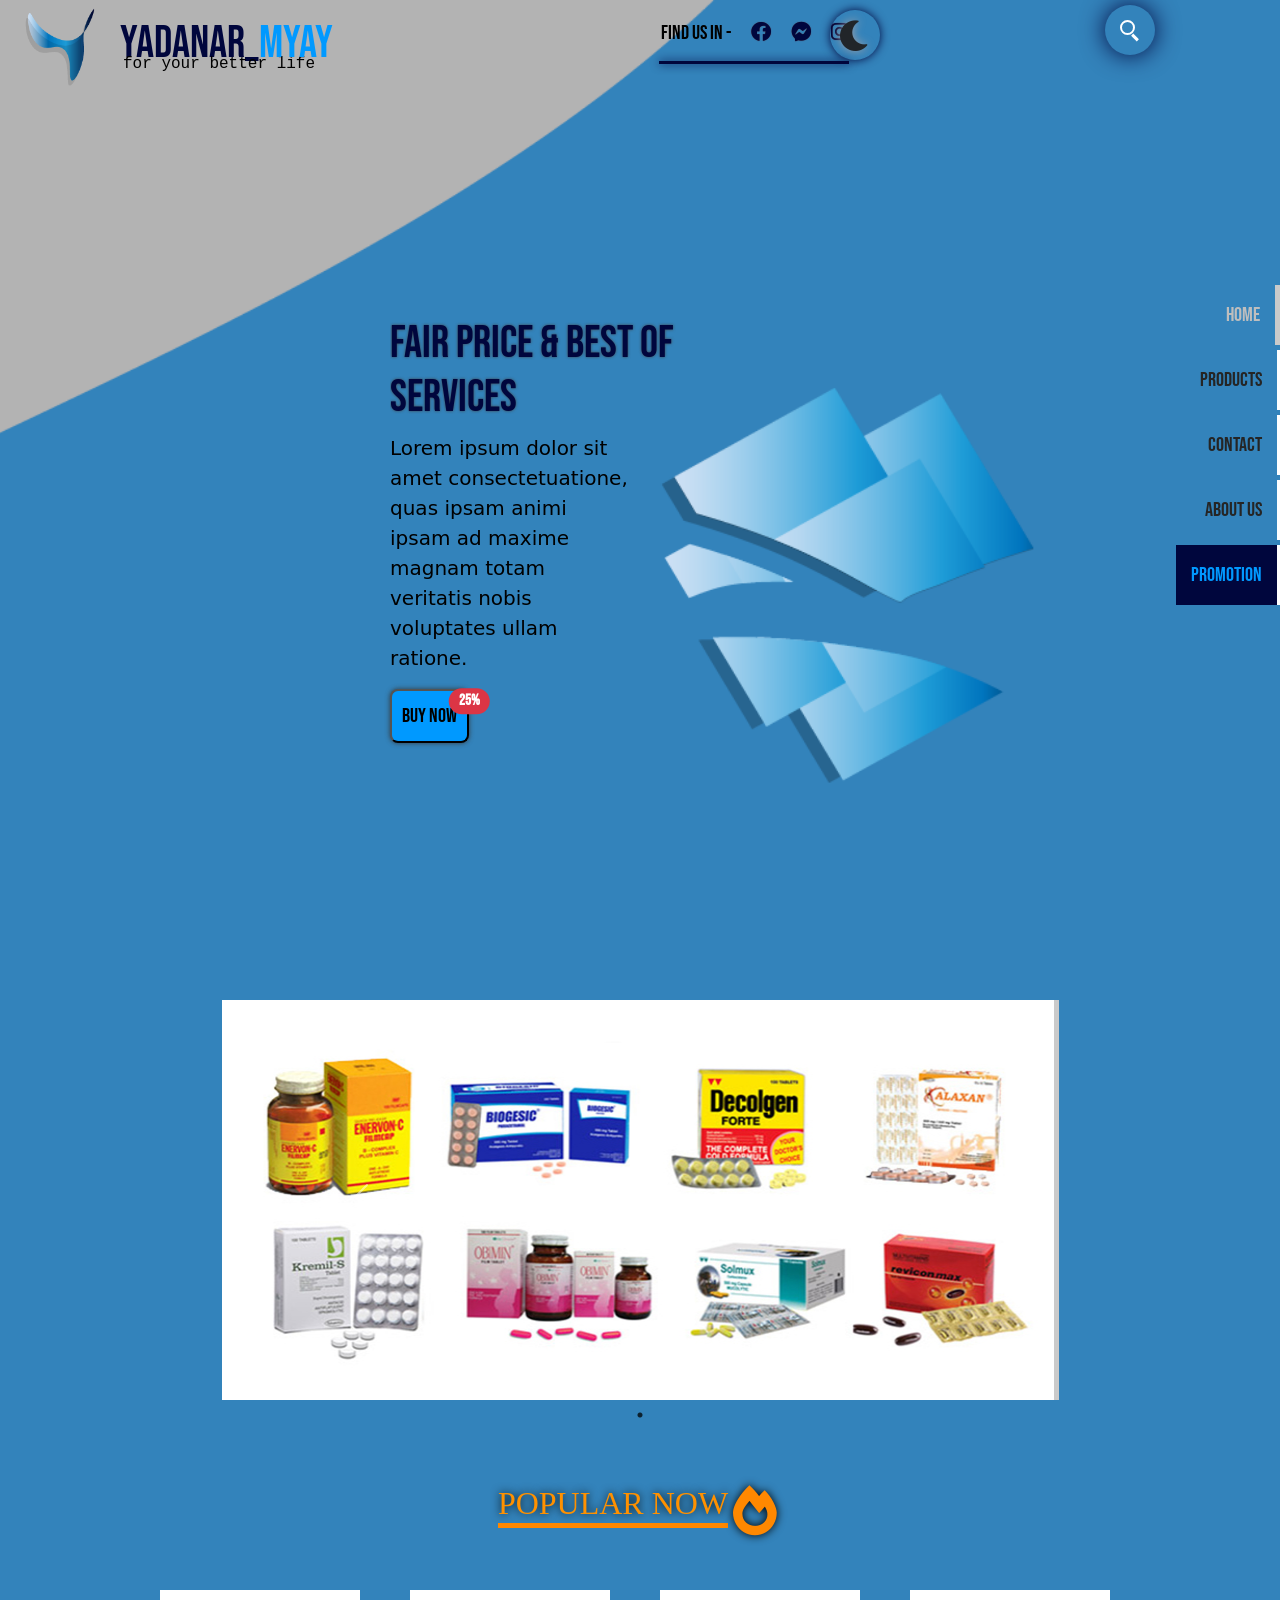
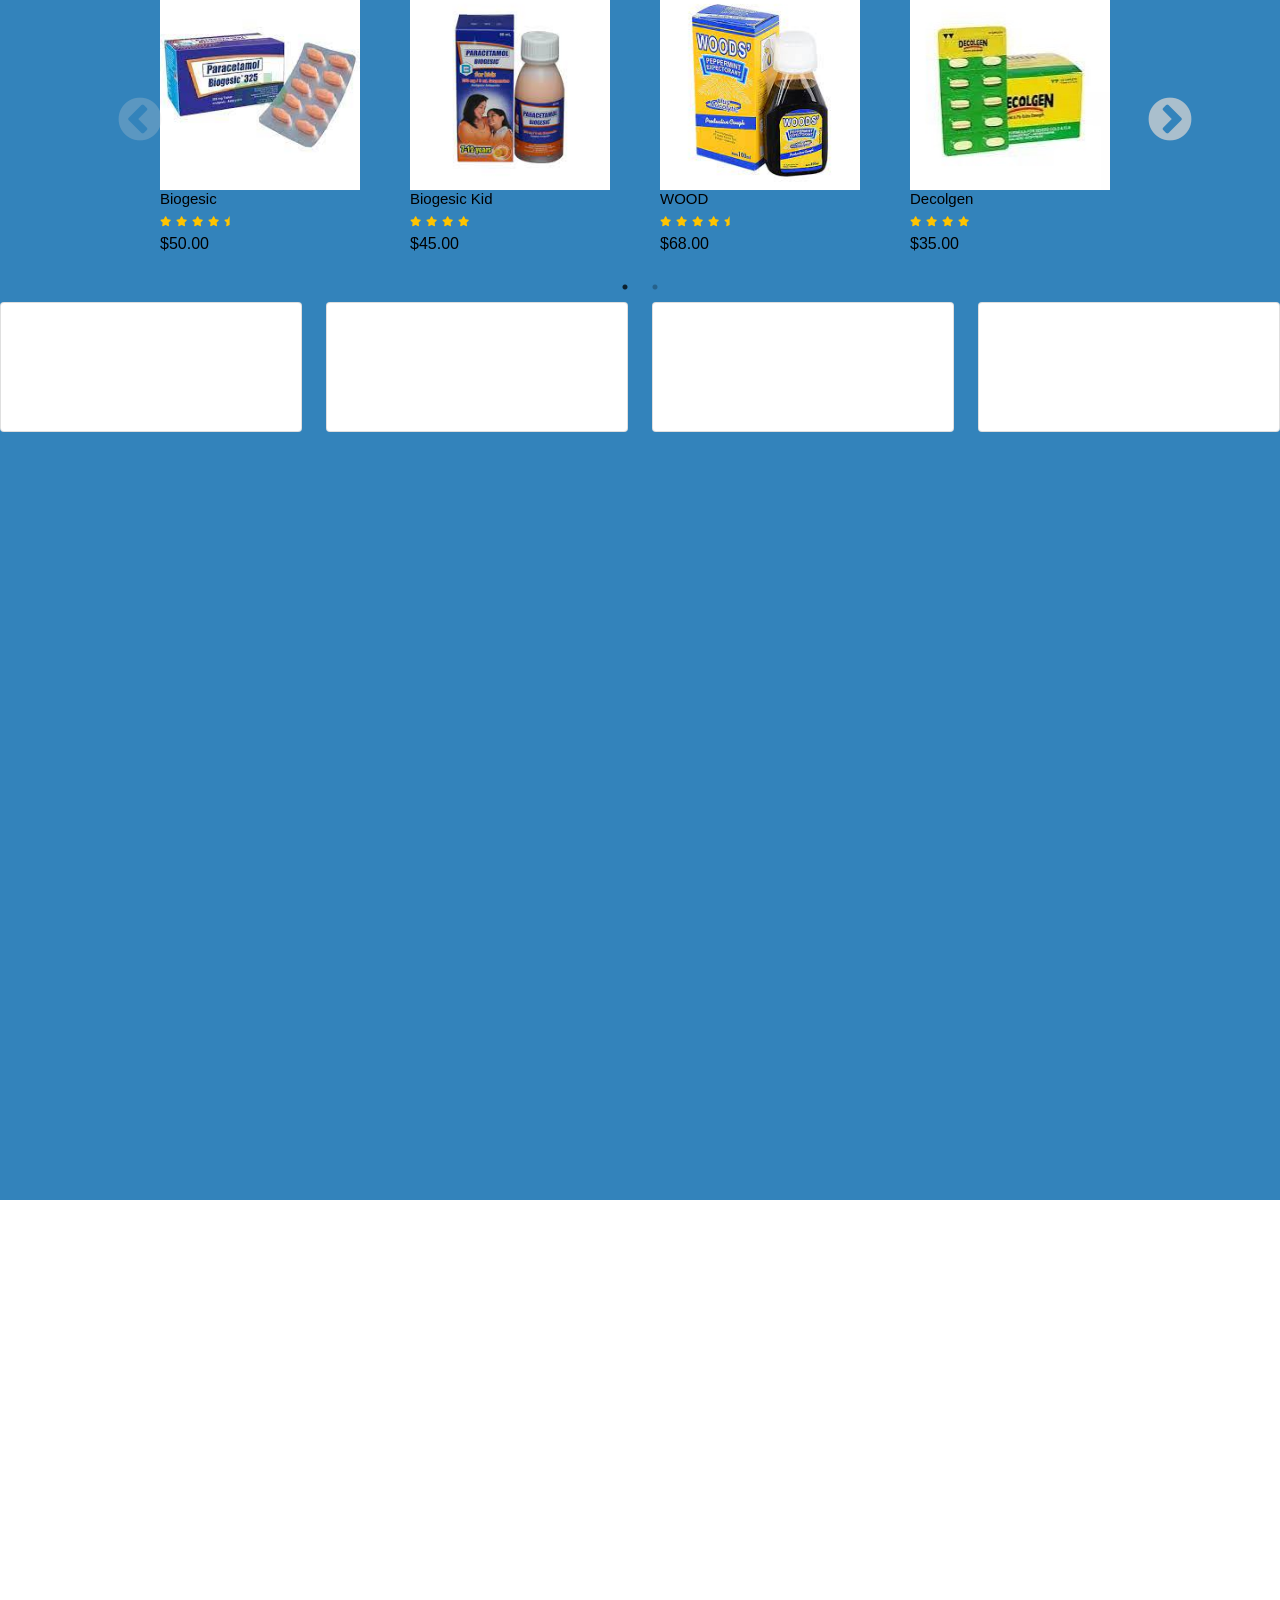
==== index.html @ ab559b9a "uu" ====
<!DOCTYPE html>
<html lang="en">
<head>
    <meta charset="UTF-8">
    <meta http-equiv="X-UA-Compatible" content="IE=edge">
    <meta name="viewport" content="width=device-width, initial-scale=1.0">
    <title>Document</title>
    
    <link rel="stylesheet" href="style.css">
    
    <link
    rel="stylesheet"
    href="https://cdnjs.cloudflare.com/ajax/libs/animate.css/4.1.1/animate.min.css"
  />
    <link rel="stylesheet" href="https://cdnjs.cloudflare.com/ajax/libs/font-awesome/6.0.0/css/all.min.css">
    <link href="https://fonts.googleapis.com/css2?family=Bebas+Neue&family=Festive&family=Lato:ital,wght@1,300&family=PT+Serif:ital,wght@0,700;1,400&family=Roboto:ital,wght@0,400;0,500;1,100;1,300;1,400&display=swap" rel="stylesheet">
    <link rel="stylesheet" href="css/bootstrap.min.css">
    <link rel="stylesheet" href="./home/vendor/slick/slick.css">
    <link rel="stylesheet" href="./home/vendor/slick/slick-theme.css">
     <link rel="stylesheet" href="./home/vendor/imagehover.css">
     <link rel="stylesheet" href="gg.css">
</head>
<body class="nightmode" onload="ddd()">
  <div class="plane-con">
  <div class="plane">
    <div class="cube cube--0">
      <div class="cube__side"></div>
      <div class="cube__side"></div>
      <div class="cube__side"></div>
      <div class="cube__side"></div>
      <div class="cube__side"></div>
      <div class="cube__side"></div>
    </div>
    <div class="shadow shadow--0"></div>
    <div class="cube cube--1">
      <div class="cube__side"></div>
      <div class="cube__side"></div>
      <div class="cube__side"></div>
      <div class="cube__side"></div>
      <div class="cube__side"></div>
      <div class="cube__side"></div>
    </div>
    <div class="shadow shadow--1"></div>
    <div class="cube cube--2">
      <div class="cube__side"></div>
      <div class="cube__side"></div>
      <div class="cube__side"></div>
      <div class="cube__side"></div>
      <div class="cube__side"></div>
      <div class="cube__side"></div>
    </div>
    <div class="shadow shadow--2"></div>
    <div class="cube cube--3">
      <div class="cube__side"></div>
      <div class="cube__side"></div>
      <div class="cube__side"></div>
      <div class="cube__side"></div>
      <div class="cube__side"></div>
      <div class="cube__side"></div>
    </div>
    <div class="shadow shadow--3"></div>
    <div class="cube cube--4">
      <div class="cube__side"></div>
      <div class="cube__side"></div>
      <div class="cube__side"></div>
      <div class="cube__side"></div>
      <div class="cube__side"></div>
      <div class="cube__side"></div>
    </div>
    <div class="shadow shadow--4"></div>
    <div class="cube cube--5">
      <div class="cube__side"></div>
      <div class="cube__side"></div>
      <div class="cube__side"></div>
      <div class="cube__side"></div>
      <div class="cube__side"></div>
      <div class="cube__side"></div>
    </div>
    <div class="shadow shadow--5"></div>
    <div class="cube cube--6">
      <div class="cube__side"></div>
      <div class="cube__side"></div>
      <div class="cube__side"></div>
      <div class="cube__side"></div>
      <div class="cube__side"></div>
      <div class="cube__side"></div>
    </div>
    <div class="shadow shadow--6"></div>
    <div class="cube cube--7">
      <div class="cube__side"></div>
      <div class="cube__side"></div>
      <div class="cube__side"></div>
      <div class="cube__side"></div>
      <div class="cube__side"></div>
      <div class="cube__side"></div>
    </div>
    <div class="shadow shadow--7"></div>
  </div>
  </div>

  <div style="display:none;"  id="lool" class="okie">
    <section class="aaa" id="1" >
        
    <div class="title">
           
        
        <div class="title-2 animate__animated animate__fadeInTopLeft">
         <img src="home/photos/Artboard 2.png" alt="" class="Logoimg">

         
         
         <div class="ppp">
         <h1>YADANAR_</h1>
         <h2>MYAY</h2>
         </div>
        
         <div class="pp">
         <p >for your better life</p>
         </div>
         
         </div>
        
         
         <div class="Social">
             <p class="ppppp">Find us in  - </p>
             <i class="fa-brands fa-facebook" data-toggle="tooltip" data-placement="bottom" title="FACEBOOK"></i>
             <i class="fa-brands fa-facebook-messenger" data-toggle="tooltip" data-placement="bottom" title="MESSENGER"></i>
             <i class="fa-brands fa-instagram" data-toggle="tooltip" data-placement="left" title="instagram"></i>
             <div class="line"></div>
         </div>
         
         
              
             <div class="center-con">
              <div class="center-box">
                 <h2>fair price & best of services</h2>
                 <p>Lorem ipsum dolor sit amet consectetuatione, quas ipsam  animi ipsam ad maxime magnam totam veritatis nobis voluptates ullam ratione.</p>
                 <div class="button-cn">
                 <button class="button">BUY NOW<span class="position-absolute top--100 start-100 translate-middle badge rounded-pill bg-danger">
                    25%
                    <span class="visually-hidden">unread messages</span>
                  </span></button>
                 
                 </div>
              </div> 
              </div>

    
      </div>
              <div class="darkmode">
               <div class="con-con">
                <div class="container00 animate__animated">
                  <input type="text" placeholder="Search...">
                  <div class="search"></div>
                  
                </div>
               
                </div>
                  <i class="fa
                  -solid fa-moon darkk animate__animated animate__swing animate__infinite	infinite animate__slow	2s" data-toggle="tooltip" data-placement="left" title="Dark mode"></i>
                  
                  
              </div>
              
         <div class="header">
        <ul>
            <a href="#1"><li class="active animate__animated animate__flipInY">Home</li></a>
            <a href="#2"><li class=" animate__animated animate__flipInY animate__delay-1s">Products</li></a>
            <a href="#3"><li class=" animate__animated animate__flipInY animate__delay-2s">Contact</li></a>
            <a href="#4"><li class=" animate__animated animate__flipInY animate__delay-3s">About Us</li></a>
            <a href="#5"><li class="Promotion animate__animated animate__flipInY animate__delay-3s">Promotion</li></a>
        </ul>
        </div>
         
    
     </section>  
    </div>
    
  
    <section class="contact" id="2">

        <div class="container ">
            <div class="row">
                <div class="col-12">
                    <div id="carouselExampleIndicators" class="carousel slide" data-bs-ride="carousel">
                        <div class="carousel-inner w-100">
                          <div class="carousel-item active" data-bs-interval="3000">
                            <img src="home/photos/ef50809c-1d71-4c18-841e-4b6d97994e26_1.jpg" class="d-block w-100" alt="...">
                          </div>
                          <div class="carousel-item" data-bs-interval="3000">
                            <img src="home/photos/15-12-21 (1).jpg" class="d-block w-100" alt="...">
                          </div>
                          <div class="carousel-item" data-bs-interval="3000">
                            <img src="home/photos/download (1)qq.jpg" class="d-block w-100" alt="...">
                          </div>
                        </div>
                        <button class="carousel-control-prev" type="button" data-bs-target="#carouselExampleIndicators" data-bs-slide="prev">
                          <span class="carousel-control-prev-icon" aria-hidden="true"></span>
                          <span class="visually-hidden">Previous</span>
                        </button>
                        <button class="carousel-control-next" type="button" data-bs-target="#carouselExampleIndicators" data-bs-slide="next">
                          <span class="carousel-control-next-icon" aria-hidden="true"></span>
                          <span class="visually-hidden">Next</span>
                        </button>
                      </div>
                </div>
            </div>
        </div>
        <div class="hh1 wow animate__fadeInLeftBig">
          <h2>POPULAR NOW</h2>
          <i class="fa-solid fa-fire"></i>
        </div>
        <div class="coloum-con">
       <div class="colume slide">
         <div class="aa wow animate__bounceInUp">
           <a href="buy.html"><img src="home/photos/images (8).jpg" alt="" class="medicine"></a>
           <h4>Biogesic</h4>
         
         <div class="rating">
          <i class="fa-solid fa-star"></i>
          <i class="fa-solid fa-star"></i>
          <i class="fa-solid fa-star"></i>
          <i class="fa-solid fa-star"></i>
          <i class="fa-solid fa-star-half"></i>
         </div>
         <p>$50.00</p>
         </div>
         <div class=" aa wow animate__bounceInUp">
          <a href="buy.html"><img src="home/photos/images (10).jpg" alt="" class="medicine"></a>
          <h4>Biogesic Kid</h4>
        
        <div class="rating">
         <i class="fa-solid fa-star"></i>
         <i class="fa-solid fa-star"></i>
         <i class="fa-solid fa-star"></i>
         <i class="fa-solid fa-star"></i>
         
        </div>
        <p>$45.00</p>
        </div>
        <div class=" aa wow animate__bounceInUp">
          <a href="buy.html"><img src="home/photos/images (11).jpg" alt="" class="medicine"></a>
          <h4>WOOD</h4>
        
        <div class="rating">
         <i class="fa-solid fa-star"></i>
         <i class="fa-solid fa-star"></i>
         <i class="fa-solid fa-star"></i>
         <i class="fa-solid fa-star"></i>
         <i class="fa-solid fa-star-half"></i>
        </div>
        <p>$68.00</p>
        </div>
        <div class=" aa wow animate__bounceInUp">
          <a href="buy.html"><img src="home/photos/bb2.jpg" alt="" class="medicine"></a>
          <h4>Decolgen</h4>
        
        <div class="rating">
         <i class="fa-solid fa-star"></i>
         <i class="fa-solid fa-star"></i>
         <i class="fa-solid fa-star"></i>
         <i class="fa-solid fa-star"></i>
         
        </div>
        <p>$35.00</p>
        </div>

        <div class=" aa wow animate__bounceInUp">
          <img src="home/photos/images (8).jpg" alt="" class="medicine">
          <h4>Biogesic</h4>
        
        <div class="rating">
         <i class="fa-solid fa-star"></i>
         <i class="fa-solid fa-star"></i>
         <i class="fa-solid fa-star"></i>
         <i class="fa-solid fa-star"></i>
         <i class="fa-solid fa-star-half"></i>
        </div>
        <p>$50.00</p>
        </div>
        <div class="aa wow animate__bounceInUp">
         <img src="home/photos/images (10).jpg" alt="" class="medicine">
         <h4>Biogesic Kid</h4>
       
       <div class="rating">
        <i class="fa-solid fa-star"></i>
        <i class="fa-solid fa-star"></i>
        <i class="fa-solid fa-star"></i>
        <i class="fa-solid fa-star"></i>
        
       </div>
       <p>$45.00</p>
       </div>
       <div class="aa wow animate__bounceInUp">
         <img src="home/photos/images (11).jpg" alt="" class="medicine">
         <h4>WOOD</h4>
       
       <div class="rating">
        <i class="fa-solid fa-star"></i>
        <i class="fa-solid fa-star"></i>
        <i class="fa-solid fa-star"></i>
        <i class="fa-solid fa-star"></i>
        <i class="fa-solid fa-star-half"></i>
       </div>
       <p>$68.00</p>
       </div>
       <div class="aa wow animate__bounceInUp">
         <img src="home/photos/bb2.jpg" alt="" class="medicine">
         <h4>Decolgen</h4>
       
       <div class="rating">
        <i class="fa-solid fa-star"></i>
        <i class="fa-solid fa-star"></i>
        <i class="fa-solid fa-star"></i>
        <i class="fa-solid fa-star"></i>
        
       </div>
       <p>$35.00</p>
       </div>
        
       </div>
       </div>
       <div class="row">
         <div class="col-12 col-md-6 col-lg-6 col-xl-3">
              <div class="card">
                <div class="card-body">
                  <div class="p-5">

                  </div>
                </div>
              </div>
         </div>
         <div class="col-12 col-md-6 col-lg-6 col-xl-3">
          <div class="card">
            <div class="card-body">
              <div class="p-5">
                
              </div>
            </div>
          </div>
     </div>
     <div class="col-12 col-md-6 col-lg-6 col-xl-3">
      <div class="card">
        <div class="card-body">
          <div class="p-5">
            
          </div>
        </div>
      </div>
 </div>
 <div class="col-12 col-md-6 col-lg-6 col-xl-3">
  <div class="card">
    <div class="card-body">
      <div class="p-5">
        
      </div>
    </div>
  </div>
</div>
       </div>
       
      

    </section>
  </div>
    
    
    
    <script src="js/jquery.js"></script>
    <script src="js/bootstrap.bundle.min.js"></script>
    <script src="home/vendor/wow/wow.js"></script>
    <script src="./home/vendor/slick/slick.min.js"></script>
    <script src="script.js"></script>
   
    
    
    
</body>
</html>
---- style.css ----
*{
    margin: 0;
    padding: 0;
    box-sizing: border-box;
    text-decoration: none;
}
body{
    overflow-x: hidden;
    
}
 

.Logoimg{
    width: 120px;
}
.title{
    background-position: center;
    background-image: url(home/photos/Artboard\ 10.png);
    background-repeat: no-repeat;
    background-size: cover;
    overflow: hidden;
    z-index: 1;
    transition: 0.5s;
}

.title h1 {
    color: rgb(0, 119, 255);
    font-size: 45px;
    font-family: 'Bebas Neue', sans-serif;
    overflow: hidden;
    
}
.title h2 {
    color: rgb(159, 183, 196);
    font-size: 45px;
    z-index: 99;
    font-family: 'Bebas Neue', sans-serif;
    overflow: hidden;
    
}


.header{
    display: flex;
    justify-content: flex-end;
    height: 100vh;
    position: fixed;
    right: 0;
    top: 0;
    align-items: center;
    overflow: hidden;
    text-shadow: 0 0 10px rgb(0, 6, 61);
}
.title-2{
    overflow: hidden;
    width: 50%;
    height: 100px;
    display: flex;
    align-items: center;
    z-index: 3;
}
.header ul{

    font-size: 20px;
    z-index: 99999;
    overflow: hidden;
}
.header a{
    text-decoration: none;
}
.pp{
    font-family: 'Source Code Pro', monospace;
    position: relative;
    right: 210px;
    top: 22px;
    color: rgb(202, 202, 202);
}
.ppppp{
    margin-top: 18px;
}
.header ul li{
    color: aliceblue;
    margin-left: 10px;
    margin-top: 5px;
    cursor: pointer;
    padding: 15px;
    font-family: 'Bebas Neue', sans-serif;
    text-align: right;
     border-right: 3px solid white;
     z-index: 99999;
     list-style: none;
     transition: 0.7s;
}
.Promotion{
    background-color: rgb(0, 6, 61);
    color: rgb(0, 153, 255) !important;
}
.d-block{
    height: 500px;
}
.button{
    font-family: 'Bebas Neue', sans-serif;
    background-color: rgb(0, 153, 255);
    padding: 10px;
    font-size: 20px;
    border-radius: 0.5rem;
    box-shadow: 0 0 5px rgba(49, 49, 49, 0.884);
}
.button-cn{
    display: inline;
    position: relative;
    height: 300px;
}
.lool{
    transition: 0.5s;
}
.jom{
    background-color: rgb(0, 6, 61) !important;
}
.kmkl{
    background-color: rgb(0, 6, 61) !important;
}
.darkmode .darkk{
    position: absolute;
    top: 10px;
    right: 400px;
    font-size: 35px;
    box-shadow: 0 0 10px rgb(0, 6, 61);
    text-shadow: 0 0 10px rgb(158, 159, 167);
    cursor: pointer;
    transition: 0.5s;
    width: 50px;
    height: 50px;
    border-radius: 50%;
    display: flex;
    align-items: center;
    justify-content: center;
    z-index: 99999;
}
.darkk:hover{
    color: rgb(177, 177, 177);
    transition: 0.5s;
}
.center-con{
    width: 100%;
    height: 100vh;
    display: flex;
    align-items: center;
    justify-content: center;
}
.darkmode{
    top: 5px;
    right: 10px;
    display: flex;
    justify-content: flex-end;
    right: 10px;
    z-index: 4;
}
.contact{
    background-color: rgb(29, 47, 58);
}
.button-cn p{
    background: rgb(255, 37, 37);
}
.button:hover{
    background-color: #fff;
}
.header ul li:hover{
    color: rgb(0, 119, 255);
    border-right: 5px solid rgb(0, 153, 255);
    transition: 0.3s;
}
.ppp{
    display: flex;
    margin-bottom: 5px;
}
.active{
    color: rgb(0, 153, 255) !important;
    border-color: rgb(0, 153, 255) !important;
    border-right: 5px solid rgb(0, 153, 255) !important;
}
.setting{
    position: absolute;
    width: 100%;
    display: flex;
    justify-content: flex-end;
    z-index: 0;
}
.fa-cog{
    cursor: pointer;
    color: rgb(0, 6, 61);
    transition: 0.5s;
    z-index: 99999;
}
.fa-cog:hover{
    color: aqua;
    transition: 0.5s;
}
.Social {
    display: flex;
    position: absolute;
    top: 0;
    width: 100%;
    justify-content: center;
    z-index: 2;
    margin-right: 50px;
    align-items: center;
}
.Social p{
    font-size: 20px;
    font-family: 'Bebas Neue', sans-serif;
    color: rgb(0, 153, 255);
    margin-left: 20px;
    text-shadow: 0 0 10px rgb(0, 6, 61);
    position: relative;
    left: 200px;
}
.Social i{
    position: relative;
    left: 200px;
    color: rgb(0, 153, 255);
    font-size: 20px;
    margin-left: 20px;
    cursor: pointer;
    transition: 0.5s;
    text-shadow: 0 0 1px rgb(92, 55, 55);
}
.Social i:hover{
    color: rgb(0, 6, 61);
}
.line{
    width: 190px;
    height: 3px;
    background-color: rgb(0, 153, 255);
    box-shadow: 0 0 10px rgb(0, 153, 255);
    position: relative;
    top: 30px;
    left: 10px;
    
}
.center-box h2{
   color: rgb(202, 202, 202);
   text-shadow: 0 0 10px rgb(0, 6, 61);
   overflow: hidden;
}
.center-box p{
    width:240px;
    font-size: 20px;
    color: rgb(202, 202, 202,0.8);
}
.carousel-inner{
    height: 400px;
}
.d-block{
    height: 400px;
}
.center-box {
    width: 300px;
    position: relative;
    z-index: 2;
    top: -20px;
    right: 100px;
}
.contact{
    width: 100%;
    height: 200vh;
    display: none;
}
.nightmode{
    transition: 0.4s;
}
.nightmode h1{
    color: rgb(0, 6, 61);
}
.nightmode .center-box h2{
    color: rgb(0, 6, 61);
    text-shadow: 0 0 3px rgb(66, 66, 66);
}
.nightmode .title-2 h2{
    color: rgb(0, 153, 255);
}
.nightmode p{
    color: rgb(0, 0, 0);
    text-shadow: none;
}
.nightmode ul li{
    color: rgb(37, 37, 37);
    text-shadow: none;
}
.nightmode .Social i{
   color: rgb(0, 6, 61);
}
.nightmode .Social i:hover{
    color: rgb(202, 202, 202);

 }
.nightmode .title{
    background-image: url(home/photos/Artboard\ 20.png);
    transition:0.5s;
}
.nightmode .line{
    background-color: rgb(0, 6, 61);
    box-shadow: 0 0 10px rgb(0, 6, 61);
}
.nightmode .active{
    color: rgb(190, 190, 190) !important;
    border-right: 5px solid rgb(202, 202, 202) !important;
}
.nightmode ul li:hover{
    color: #fff;
}
.nightmode .contact{
    background-color: rgb(51 131 187);
    transition: 0.5s;
}
.nightmode .aa h4{
    color: black;
}
.nightmode .aa p{
    color: black;
}

.aa{
    margin-top: 50px;
    flex-basis: 25%;
    min-width: 200px;
    margin-left: 20px;
}
.aa h4{
    font-size: 15px;
    color: rgb(216, 235, 245);
    font-family: 'Barlow Semi Condensed', sans-serif;
    margin: 0;
}
.shop{
    display: flex;
    margin-right: 100px;
    align-items: center;
}
.shop p{
    font-size: 15px;
    color: #fff;
    margin-top: 10px;
    font-family: 'Fredoka', sans-serif;
    border-bottom: 3px solid rgb(0, 0, 0);
    text-shadow: 0 0 10px rgb(0, 0, 0);
}
.nightmode .shop p{
    color: black;
    text-shadow: 0 0 10px rgb(197, 197, 197);
    border-bottom: 3px solid rgb(255, 255, 255);
}
.shop i{
    font-size: 40px;
    margin-left: 10px;
    cursor: pointer;
    transition: 1s;
}
.shop i:hover{
    color: rgb(0, 153, 255);
    transition: 1s;
}
.aa img{
    min-height: 200px;
    max-width: 200px;
    cursor: pointer;
}
.aa p{
    color: rgb(159, 183, 196);
    font-family: 'Barlow Semi Condensed', sans-serif;
}
.aa .fa-star{
    color: rgb(255, 196, 0);
    font-size: 10px;
}
.aa .fa-star-half{
    color: rgb(255, 196, 0);
    font-size: 10px;
}
.hh1{
    width: 100%;
    display: flex;
    justify-content: center;
    margin-top: 50px;
    align-items: center;
    text-shadow: 0 0 10px rgb(0, 0, 0);
    margin-left: 10px auto;
}
.hh1 i{
    font-size: 50px;
    color: rgb(255, 136, 0);
    padding: 5px;
    
}
.hh1 h2{
    font-family: 'Cinzel', serif;
    color: rgb(255, 145, 0);
    border-bottom: 5px solid rgb(255, 136, 0);
}
.colume{
    max-width: 1000px;
    width: 1000px;
    display: flex;
    justify-content: center;
    align-items: center;
}
.coloum-con{
    display: flex;
    justify-content: center;
}
@import url("https://fonts.googleapis.com/css?family=Inconsolata:700");
* {
  margin: 0;
  padding: 0;
  box-sizing: border-box;
}


.con-con{
    width: 200px;
    height: 100px;
    position: absolute;
    top: -20px;
    right: 50px;
}
.container00 {
  position: absolute;
  margin: auto;
  top: 0;
  left: 0;
  right: 0;
  bottom: 0;
}
.container00 .search {
  position: absolute;
  margin: auto;
  top: 0;
  right: 0;
  bottom: 0;
  left: 0;
  width: 50px;
  height: 50px;
  border-radius: 50%;
  transition: all 1s;
  z-index: 4;
  box-shadow: 0 0 25px 0 rgb(0, 6, 61);
}
.container00 .search:hover {
  cursor: pointer;
}
.container00 .search::before {
  content: "";
  position: absolute;
  margin: auto;
  top: 15px;
  right: 0;
  bottom: 0;
  left: 10px;
  width: 8px;
  height: 3px;
  background: white;
  transform: rotate(45deg);
  transition: all 0.5s;
}
.container00 .search::after {
  content: "";
  position: absolute;
  margin: auto;
  top: -5px;
  right: 0;
  bottom: 0;
  left: -5px;
  width: 15px;
  height: 15px;
  border-radius: 50%;
  border: 2px solid white;
  transition: all 0.5s;
}
.container00 input {
  font-family: "Inconsolata", monospace;
  position: absolute;
  margin: auto;
  top: 0;
  right: 0;
  bottom: 0;
  left: 0;
  width: 25px;
  height: 35px;
  outline: none;
  border: none;
  background: rgb(0, 6, 61);
  color: white;
  text-shadow: 0 0 10px rgb(0, 6, 61);
  padding: 0 80px 0 20px;
  border-radius: 30px;
  box-shadow: 0 0 25px 0 rgb(0, 6, 61), 0 20px 25px 0 rgba(0, 0, 0, 0.2);
  transition: all 1s;
  opacity: 0;
  z-index: 5;
  font-weight: bolder;
  letter-spacing: 0.1em;
}
.container00 input:hover {
  cursor: pointer;
}
.container00 input:focus {
  width: 200px;
  opacity: 1;
  cursor: text;
}
.container00 input:focus ~ .search {
  right: -250px;
  background: #151515;
  z-index: 6;
}
.container00 input:focus ~ .search::before {
  top: 0;
  left: 0;
  width: 15px;
}
.container00 input:focus ~ .search::after {
  top: 0;
  left: 0;
  width: 15px;
  height: 2px;
  border: none;
  background: white;
  border-radius: 0%;
  transform: rotate(-45deg);
}
.container00 input::placeholder {
  color: white;
  opacity: 0.5;
  font-weight: bolder;
}
---- home/vendor/imagehover.css ----
@charset "UTF-8";
/*!
 * ImageHover.css - http://www.imagehover.io
 * Version 2.0
 * Author: Ciarán Wals

 * Made available under a MIT License:
 * http://www.opensource.org/licenses/mit-license.php

 */
[class^="imghvr-"],
[class*=" imghvr-"] {
    position: relative;
    display: inline-block;
    margin: 0;
    max-width: 100%;
    background-color: #2266a5;
    color: #fff;
    overflow: hidden;
    -webkit-backface-visibility: hidden;
    backface-visibility: hidden;
    -moz-osx-font-smoothing: grayscale;
    -webkit-transform: translateZ(0);
            transform: translateZ(0);
}

[class^="imghvr-"] > img,
[class*=" imghvr-"] > img {
    vertical-align: top;
    max-width: 100%;
}

[class^="imghvr-"] figcaption,
[class*=" imghvr-"] figcaption {
    background-color: #ffffff;
    padding: 30px;
    position: absolute;
    top: 0;
    bottom: 0;
    left: 0;
    right: 0;
    color: #ffffff;
}

[class^="imghvr-"] figcaption h1,
[class^="imghvr-"] figcaption h2,
[class^="imghvr-"] figcaption h3,
[class^="imghvr-"] figcaption h4,
[class^="imghvr-"] figcaption h5,
[class^="imghvr-"] figcaption h6,
[class*=" imghvr-"] figcaption h1,
[class*=" imghvr-"] figcaption h2,
[class*=" imghvr-"] figcaption h3,
[class*=" imghvr-"] figcaption h4,
[class*=" imghvr-"] figcaption h5,
[class*=" imghvr-"] figcaption h6 {
    color: #ffffff;
}

[class^="imghvr-"] a,
[class*=" imghvr-"] a {
    position: absolute;
    top: 0;
    bottom: 0;
    left: 0;
    right: 0;
    z-index: 1;
}

[class^="imghvr-"],
[class*=" imghvr-"],
[class^="imghvr-"]:before,
[class^="imghvr-"]:after,
[class*=" imghvr-"]:before,
[class*=" imghvr-"]:after,
[class^="imghvr-"] *,
[class*=" imghvr-"] *,
[class^="imghvr-"] *:before,
[class^="imghvr-"] *:after,
[class*=" imghvr-"] *:before,
[class*=" imghvr-"] *:after {
    box-sizing: border-box;
    transition: all 0.35s ease;
}

/* imghvr-fade-*
   ----------------------------- */
[class^="imghvr-fade"] figcaption,
[class*=" imghvr-fade"] figcaption {
    opacity: 0;
}

[class^="imghvr-fade"]:hover figcaption,
[class*=" imghvr-fade"]:hover figcaption {
    opacity: 1;
}

[class^="imghvr-fade"]:hover > img,
[class^="imghvr-fade"]:hover figcaption,
[class*=" imghvr-fade"]:hover > img,
[class*=" imghvr-fade"]:hover figcaption {
    -webkit-transform: translate(0, 0);
            transform: translate(0, 0);
}

/* imghvr-fade
   ----------------------------- */
/* imghvr-fade-in-up
   ----------------------------- */
.imghvr-fade-in-up figcaption {
    -webkit-transform: translate(0, 15%);
            transform: translate(0, 15%);
}

/* imghvr-fade-in-down
   ----------------------------- */
.imghvr-fade-in-down figcaption {
    -webkit-transform: translate(0, -15%);
            transform: translate(0, -15%);
}

/* imghvr-fade-in-left
   ----------------------------- */
.imghvr-fade-in-left figcaption {
    -webkit-transform: translate(-15%, 0);
            transform: translate(-15%, 0);
}

/* imghvr-fade-in-right
   ----------------------------- */
.imghvr-fade-in-right figcaption {
    -webkit-transform: translate(15%, 0);
            transform: translate(15%, 0);
}

/* imghvr-push-*
   ----------------------------- */
[class^="imghvr-push-"]:hover figcaption,
[class*=" imghvr-push-"]:hover figcaption {
    -webkit-transform: translate(0, 0);
            transform: translate(0, 0);
}

/* imghvr-push-up
   ----------------------------- */
.imghvr-push-up figcaption {
    -webkit-transform: translateY(100%);
            transform: translateY(100%);
}

.imghvr-push-up:hover > img {
    -webkit-transform: translateY(-100%);
            transform: translateY(-100%);
}

/* imghvr-push-down
   ----------------------------- */
.imghvr-push-down figcaption {
    -webkit-transform: translateY(-100%);
            transform: translateY(-100%);
}

.imghvr-push-down:hover > img {
    -webkit-transform: translateY(100%);
            transform: translateY(100%);
}

/* imghvr-push-left
   ----------------------------- */
.imghvr-push-left figcaption {
    -webkit-transform: translateX(100%);
            transform: translateX(100%);
}

.imghvr-push-left:hover > img {
    -webkit-transform: translateX(-100%);
            transform: translateX(-100%);
}

/* imghvr-push--right
   ----------------------------- */
.imghvr-push-right figcaption {
    -webkit-transform: translateX(-100%);
            transform: translateX(-100%);
}

.imghvr-push-right:hover > img {
    -webkit-transform: translateX(100%);
            transform: translateX(100%);
}

/* imghvr-slide-*
   ----------------------------- */
[class^="imghvr-slide-"]:hover figcaption,
[class*=" imghvr-slide-"]:hover figcaption {
    -webkit-transform: translate(0, 0);
            transform: translate(0, 0);
}

/* imghvr-slide-up
   ----------------------------- */
.imghvr-slide-up figcaption {
    -webkit-transform: translateY(100%);
            transform: translateY(100%);
}

/* imghvr-slide-down
   ----------------------------- */
.imghvr-slide-down figcaption {
    -webkit-transform: translateY(-100%);
            transform: translateY(-100%);
}

/* imghvr-slide-left
   ----------------------------- */
.imghvr-slide-left figcaption {
    -webkit-transform: translateX(100%);
            transform: translateX(100%);
}

/* imghvr-slide-right
   ----------------------------- */
.imghvr-slide-right figcaption {
    -webkit-transform: translateX(-100%);
            transform: translateX(-100%);
}

/* imghvr-slide-top-left
   ----------------------------- */
.imghvr-slide-top-left figcaption {
    -webkit-transform: translate(-100%, -100%);
            transform: translate(-100%, -100%);
}

/* imghvr-slide-top-right
   ----------------------------- */
.imghvr-slide-top-right figcaption {
    -webkit-transform: translate(100%, -100%);
            transform: translate(100%, -100%);
}

/* imghvr-slide-bottom-left
   ----------------------------- */
.imghvr-slide-bottom-left figcaption {
    -webkit-transform: translate(-100%, 100%);
            transform: translate(-100%, 100%);
}

/* imghvr-slide-bottom-right
   ----------------------------- */
.imghvr-slide-bottom-right figcaption {
    -webkit-transform: translate(100%, 100%);
            transform: translate(100%, 100%);
}

/* imghvr-reveal-*
   ----------------------------- */
[class^="imghvr-reveal-"]:before,
[class*=" imghvr-reveal-"]:before {
    position: absolute;
    top: 0;
    bottom: 0;
    left: 0;
    right: 0;
    content: "";
    background-color: #ffffff;
}

[class^="imghvr-reveal-"] figcaption,
[class*=" imghvr-reveal-"] figcaption {
    opacity: 0;
}

[class^="imghvr-reveal-"]:hover:before,
[class*=" imghvr-reveal-"]:hover:before {
    -webkit-transform: translate(0, 0);
            transform: translate(0, 0);
}

[class^="imghvr-reveal-"]:hover figcaption,
[class*=" imghvr-reveal-"]:hover figcaption {
    opacity: 1;
    transition-delay: 0.21s;
}

/* imghvr-reveal-up
   ----------------------------- */
.imghvr-reveal-up:before {
    -webkit-transform: translateY(100%);
            transform: translateY(100%);
}

/* imghvr-reveal-down
   ----------------------------- */
.imghvr-reveal-down:before {
    -webkit-transform: translateY(-100%);
            transform: translateY(-100%);
}

/* imghvr-reveal-left
   ----------------------------- */
.imghvr-reveal-left:before {
    -webkit-transform: translateX(100%);
            transform: translateX(100%);
}

/* imghvr-reveal-right
   ----------------------------- */
.imghvr-reveal-right:before {
    -webkit-transform: translateX(-100%);
            transform: translateX(-100%);
}

/* imghvr-reveal-top-left
   ----------------------------- */
.imghvr-reveal-top-left:before {
    -webkit-transform: translate(-100%, -100%);
            transform: translate(-100%, -100%);
}

/* imghvr-reveal-top-right
   ----------------------------- */
.imghvr-reveal-top-right:before {
    -webkit-transform: translate(100%, -100%);
            transform: translate(100%, -100%);
}

/* imghvr-reveal-bottom-left
   ----------------------------- */
.imghvr-reveal-bottom-left:before {
    -webkit-transform: translate(-100%, 100%);
            transform: translate(-100%, 100%);
}

/* imghvr-reveal-bottom-right
   ----------------------------- */
.imghvr-reveal-bottom-right:before {
    -webkit-transform: translate(100%, 100%);
            transform: translate(100%, 100%);
}

/* imghvr-hinge-*
   ----------------------------- */
[class^="imghvr-hinge-"],
[class*=" imghvr-hinge-"] {
    -webkit-perspective: 50em;
            perspective: 50em;
}

[class^="imghvr-hinge-"] figcaption,
[class*=" imghvr-hinge-"] figcaption {
    opacity: 0;
    z-index: 1;
}

[class^="imghvr-hinge-"]:hover img,
[class*=" imghvr-hinge-"]:hover img {
    opacity: 0;
}

[class^="imghvr-hinge-"]:hover figcaption,
[class*=" imghvr-hinge-"]:hover figcaption {
    opacity: 1;
    transition-delay: 0.21s;
}

/* imghvr-hinge-up
   ----------------------------- */
.imghvr-hinge-up img {
    -webkit-transform-origin: 50% 0%;
            transform-origin: 50% 0%;
}

.imghvr-hinge-up figcaption {
    -webkit-transform: rotateX(90deg);
            transform: rotateX(90deg);
    -webkit-transform-origin: 50% 100%;
            transform-origin: 50% 100%;
}

.imghvr-hinge-up:hover > img {
    -webkit-transform: rotateX(-90deg);
            transform: rotateX(-90deg);
}

.imghvr-hinge-up:hover figcaption {
    -webkit-transform: rotateX(0);
            transform: rotateX(0);
}

/* imghvr-hinge-down
   ----------------------------- */
.imghvr-hinge-down img {
    -webkit-transform-origin: 50% 100%;
            transform-origin: 50% 100%;
}

.imghvr-hinge-down figcaption {
    -webkit-transform: rotateX(-90deg);
            transform: rotateX(-90deg);
    -webkit-transform-origin: 50% -50%;
            transform-origin: 50% -50%;
}

.imghvr-hinge-down:hover > img {
    -webkit-transform: rotateX(90deg);
            transform: rotateX(90deg);
    opacity: 0;
}

.imghvr-hinge-down:hover figcaption {
    -webkit-transform: rotateX(0);
            transform: rotateX(0);
}

/* imghvr-hinge-left
   ----------------------------- */
.imghvr-hinge-left img {
    -webkit-transform-origin: 0% 50%;
            transform-origin: 0% 50%;
}

.imghvr-hinge-left figcaption {
    -webkit-transform: rotateY(-90deg);
            transform: rotateY(-90deg);
    -webkit-transform-origin: 100% 50%;
            transform-origin: 100% 50%;
}

.imghvr-hinge-left:hover > img {
    -webkit-transform: rotateY(90deg);
            transform: rotateY(90deg);
}

.imghvr-hinge-left:hover figcaption {
    -webkit-transform: rotateY(0);
            transform: rotateY(0);
}

/* imghvr-hinge-right
   ----------------------------- */
.imghvr-hinge-right img {
    -webkit-transform-origin: 100% 50%;
            transform-origin: 100% 50%;
}

.imghvr-hinge-right figcaption {
    -webkit-transform: rotateY(90deg);
            transform: rotateY(90deg);
    -webkit-transform-origin: 0 50%;
            transform-origin: 0 50%;
}

.imghvr-hinge-right:hover > img {
    -webkit-transform: rotateY(-90deg);
            transform: rotateY(-90deg);
}

.imghvr-hinge-right:hover figcaption {
    -webkit-transform: rotateY(0);
            transform: rotateY(0);
}

/* imghvr-flip-*
   ----------------------------- */
[class^="imghvr-flip-"],
[class*=" imghvr-flip-"] {
    -webkit-perspective: 50em;
            perspective: 50em;
}

[class^="imghvr-flip-"] img,
[class*=" imghvr-flip-"] img {
    -webkit-backface-visibility: hidden;
            backface-visibility: hidden;
}

[class^="imghvr-flip-"] figcaption,
[class*=" imghvr-flip-"] figcaption {
    opacity: 0;
}

[class^="imghvr-flip-"]:hover > img,
[class*=" imghvr-flip-"]:hover > img {
    opacity: 0;
}

[class^="imghvr-flip-"]:hover figcaption,
[class*=" imghvr-flip-"]:hover figcaption {
    opacity: 1;
    transition-delay: 0.14s;
}

/* imghvr-flip-horiz
   ----------------------------- */
.imghvr-flip-horiz figcaption {
    -webkit-transform: rotateX(90deg);
            transform: rotateX(90deg);
    -webkit-transform-origin: 0% 50%;
            transform-origin: 0% 50%;
}

.imghvr-flip-horiz:hover img {
    -webkit-transform: rotateX(-180deg);
            transform: rotateX(-180deg);
}

.imghvr-flip-horiz:hover figcaption {
    -webkit-transform: rotateX(0deg);
            transform: rotateX(0deg);
}

/* imghvr-flip-vert
   ----------------------------- */
.imghvr-flip-vert figcaption {
    -webkit-transform: rotateY(90deg);
            transform: rotateY(90deg);
    -webkit-transform-origin: 50% 0%;
            transform-origin: 50% 0%;
}

.imghvr-flip-vert:hover > img {
    -webkit-transform: rotateY(-180deg);
            transform: rotateY(-180deg);
}

.imghvr-flip-vert:hover figcaption {
    -webkit-transform: rotateY(0deg);
            transform: rotateY(0deg);
}

/* imghvr-flip-diag-1
   ----------------------------- */
.imghvr-flip-diag-1 figcaption {
    -webkit-transform: rotate3d(1, -1, 0, 100deg);
            transform: rotate3d(1, -1, 0, 100deg);
}

.imghvr-flip-diag-1:hover > img {
    -webkit-transform: rotate3d(-1, 1, 0, 100deg);
            transform: rotate3d(-1, 1, 0, 100deg);
}

.imghvr-flip-diag-1:hover figcaption {
    -webkit-transform: rotate3d(0, 0, 0, 0deg);
            transform: rotate3d(0, 0, 0, 0deg);
}

/* imghvr-flip-diag-2
   ----------------------------- */
.imghvr-flip-diag-2 figcaption {
    -webkit-transform: rotate3d(1, 1, 0, 100deg);
            transform: rotate3d(1, 1, 0, 100deg);
}

.imghvr-flip-diag-2:hover > img {
    -webkit-transform: rotate3d(-1, -1, 0, 100deg);
            transform: rotate3d(-1, -1, 0, 100deg);
}

.imghvr-flip-diag-2:hover figcaption {
    -webkit-transform: rotate3d(0, 0, 0, 0deg);
            transform: rotate3d(0, 0, 0, 0deg);
}

/* imghvr-shutter-out-*
   ----------------------------- */
[class^="imghvr-shutter-out-"]:before,
[class*=" imghvr-shutter-out-"]:before {
    background: #ffffff;
    position: absolute;
    content: "";
    transition-delay: 0.105s;
}

[class^="imghvr-shutter-out-"] figcaption,
[class*=" imghvr-shutter-out-"] figcaption {
    opacity: 0;
    transition-delay: 0s;
}

[class^="imghvr-shutter-out-"]:hover:before,
[class*=" imghvr-shutter-out-"]:hover:before {
    transition-delay: 0s;
}

[class^="imghvr-shutter-out-"]:hover figcaption,
[class*=" imghvr-shutter-out-"]:hover figcaption {
    opacity: 1;
    transition-delay: 0.105s;
}

/* imghvr-shutter-out-horiz
   ----------------------------- */
.imghvr-shutter-out-horiz:before {
    left: 50%;
    right: 50%;
    top: 0;
    bottom: 0;
}

.imghvr-shutter-out-horiz:hover:before {
    left: 0;
    right: 0;
}

/* imghvr-shutter-out-vert
   ----------------------------- */
.imghvr-shutter-out-vert:before {
    top: 50%;
    bottom: 50%;
    left: 0;
    right: 0;
}

.imghvr-shutter-out-vert:hover:before {
    top: 0;
    bottom: 0;
}

/* imghvr-shutter-out-diag-1
   ----------------------------- */
.imghvr-shutter-out-diag-1:before {
    top: 50%;
    bottom: 50%;
    left: -35%;
    right: -35%;
    -webkit-transform: rotate(45deg);
            transform: rotate(45deg);
}

.imghvr-shutter-out-diag-1:hover:before {
    top: -35%;
    bottom: -35%;
}

/* imghvr-shutter-out-diag-2
   ----------------------------- */
.imghvr-shutter-out-diag-2:before {
    top: 50%;
    bottom: 50%;
    left: -35%;
    right: -35%;
    -webkit-transform: rotate(-45deg);
            transform: rotate(-45deg);
}

.imghvr-shutter-out-diag-2:hover:before {
    top: -35%;
    bottom: -35%;
}

/* imghvr-shutter-in-*
   ----------------------------- */
[class^="imghvr-shutter-in-"]:after, [class^="imghvr-shutter-in-"]:before,
[class*=" imghvr-shutter-in-"]:after,
[class*=" imghvr-shutter-in-"]:before {
    background: #ffffff;
    position: absolute;
    content: "";
}

[class^="imghvr-shutter-in-"]:after,
[class*=" imghvr-shutter-in-"]:after {
    top: 0;
    left: 0;
}

[class^="imghvr-shutter-in-"]:before,
[class*=" imghvr-shutter-in-"]:before {
    right: 0;
    bottom: 0;
}

[class^="imghvr-shutter-in-"] figcaption,
[class*=" imghvr-shutter-in-"] figcaption {
    opacity: 0;
    z-index: 1;
}

[class^="imghvr-shutter-in-"]:hover figcaption,
[class*=" imghvr-shutter-in-"]:hover figcaption {
    opacity: 1;
    transition-delay: 0.21s;
}

/* imghvr-shutter-in-horiz
   ----------------------------- */
.imghvr-shutter-in-horiz:after, .imghvr-shutter-in-horiz:before {
    width: 0;
    height: 100%;
}

.imghvr-shutter-in-horiz:hover:after, .imghvr-shutter-in-horiz:hover:before {
    width: 50%;
}

/* imghvr-shutter-in-vert
   ----------------------------- */
.imghvr-shutter-in-vert:after, .imghvr-shutter-in-vert:before {
    height: 0;
    width: 100%;
}

.imghvr-shutter-in-vert:hover:after, .imghvr-shutter-in-vert:hover:before {
    height: 50%;
}

/* imghvr-shutter-in-out-horiz
   ----------------------------- */
.imghvr-shutter-in-out-horiz:after, .imghvr-shutter-in-out-horiz:before {
    width: 0;
    height: 100%;
    opacity: 0.75;
}

.imghvr-shutter-in-out-horiz:hover:after, .imghvr-shutter-in-out-horiz:hover:before {
    width: 100%;
}

/* imghvr-shutter-in-out-vert
   ----------------------------- */
.imghvr-shutter-in-out-vert:after, .imghvr-shutter-in-out-vert:before {
    height: 0;
    width: 100%;
    opacity: 0.75;
}

.imghvr-shutter-in-out-vert:hover:after, .imghvr-shutter-in-out-vert:hover:before {
    height: 100%;
}

/* imghvr-shutter-in-out-diag-1
   ----------------------------- */
.imghvr-shutter-in-out-diag-1:after, .imghvr-shutter-in-out-diag-1:before {
    width: 200%;
    height: 200%;
    transition: all 0.6s ease;
    opacity: 0.75;
}

.imghvr-shutter-in-out-diag-1:after {
    -webkit-transform: skew(-45deg) translateX(-150%);
            transform: skew(-45deg) translateX(-150%);
}

.imghvr-shutter-in-out-diag-1:before {
    -webkit-transform: skew(-45deg) translateX(150%);
            transform: skew(-45deg) translateX(150%);
}

.imghvr-shutter-in-out-diag-1:hover:after {
    -webkit-transform: skew(-45deg) translateX(-50%);
            transform: skew(-45deg) translateX(-50%);
}

.imghvr-shutter-in-out-diag-1:hover:before {
    -webkit-transform: skew(-45deg) translateX(50%);
            transform: skew(-45deg) translateX(50%);
}

/* imghvr-shutter-in-out-diag-2
   ----------------------------- */
.imghvr-shutter-in-out-diag-2:after, .imghvr-shutter-in-out-diag-2:before {
    width: 200%;
    height: 200%;
    transition: all 0.6s ease;
    opacity: 0.75;
}

.imghvr-shutter-in-out-diag-2:after {
    -webkit-transform: skew(45deg) translateX(-100%);
            transform: skew(45deg) translateX(-100%);
}

.imghvr-shutter-in-out-diag-2:before {
    -webkit-transform: skew(45deg) translateX(100%);
            transform: skew(45deg) translateX(100%);
}

.imghvr-shutter-in-out-diag-2:hover:after {
    -webkit-transform: skew(45deg) translateX(0%);
            transform: skew(45deg) translateX(0%);
}

.imghvr-shutter-in-out-diag-2:hover:before {
    -webkit-transform: skew(45deg) translateX(0%);
            transform: skew(45deg) translateX(0%);
}

/* imghvr-switch-*
   ----------------------------- */
[class^='imghvr-switch-'] > img,
[class^='imghvr-switch-'] figcaption,
[class*=' imghvr-switch-'] > img,
[class*=' imghvr-switch-'] figcaption {
    transition-timing-function: cubic-bezier(0.645, 0.045, 0.355, 1);
}

[class^='imghvr-switch-']:hover figcaption,
[class*=' imghvr-switch-']:hover figcaption {
    -webkit-transform: translate(0, 0);
            transform: translate(0, 0);
}

/* imghvr-switch-up
   ----------------------------- */
.imghvr-switch-up figcaption {
    -webkit-transform: translateY(100%);
            transform: translateY(100%);
}

.imghvr-switch-up:hover > img {
    -webkit-transform: translateY(100%);
            transform: translateY(100%);
}

/* imghvr-switch-down
   ----------------------------- */
.imghvr-switch-down figcaption {
    -webkit-transform: translateY(-100%);
            transform: translateY(-100%);
}

.imghvr-switch-down:hover > img {
    -webkit-transform: translateY(-100%);
            transform: translateY(-100%);
}

/* imghvr-switch-left
   ----------------------------- */
.imghvr-switch-left figcaption {
    -webkit-transform: translateX(100%);
            transform: translateX(100%);
}

.imghvr-switch-left:hover > img {
    -webkit-transform: translateX(100%);
            transform: translateX(100%);
}

/* imghvr-switch-right
   ----------------------------- */
.imghvr-switch-right figcaption {
    -webkit-transform: translateX(-100%);
            transform: translateX(-100%);
}

.imghvr-switch-right:hover > img {
    -webkit-transform: translateX(-100%);
            transform: translateX(-100%);
}

/* imghvr-pivot-in*
   ----------------------------- */
[class^='imghvr-pivot-in'] figcaption,
[class*=' imghvr-pivot-in'] figcaption {
    background-color: #ffffff;
}

[class^='imghvr-pivot-in']:hover figcaption,
[class*=' imghvr-pivot-in']:hover figcaption {
    -webkit-transform: rotate(0deg);
            transform: rotate(0deg);
}

/* imghvr-pivot-in-top-left*
   ----------------------------- */
.imghvr-pivot-in-top-left figcaption {
    -webkit-transform: rotate(90deg);
            transform: rotate(90deg);
    -webkit-transform-origin: 0 0;
            transform-origin: 0 0;
}

/* imghvr-pivot-in-top-right*
   ----------------------------- */
.imghvr-pivot-in-top-right figcaption {
    -webkit-transform: rotate(-90deg);
            transform: rotate(-90deg);
    -webkit-transform-origin: 100% 0;
            transform-origin: 100% 0;
}

/* imghvr-pivot-in-bottom-left*
   ----------------------------- */
.imghvr-pivot-in-bottom-left figcaption {
    -webkit-transform: rotate(-90deg);
            transform: rotate(-90deg);
    -webkit-transform-origin: 0 100%;
            transform-origin: 0 100%;
}

/* imghvr-pivot-in-bottom-right*
   ----------------------------- */
.imghvr-pivot-in-bottom-right figcaption {
    -webkit-transform: rotate(90deg);
            transform: rotate(90deg);
    -webkit-transform-origin: 100% 100%;
            transform-origin: 100% 100%;
}

/* imghvr-pivot-out-*
   ----------------------------- */
[class^='imghvr-pivot-out'] > img,
[class*=' imghvr-pivot-out'] > img {
    -webkit-transform: rotate(0deg);
            transform: rotate(0deg);
}

[class^='imghvr-pivot-out'] figcaption,
[class*=' imghvr-pivot-out'] figcaption {
    background-color: #ffffff;
    z-index: -1;
}

/* imghvr-pivot-out-top-left*
   ----------------------------- */
.imghvr-pivot-out-top-left > img {
    -webkit-transform-origin: 0 0;
            transform-origin: 0 0;
}

.imghvr-pivot-out-top-left:hover > img {
    -webkit-transform: rotate(90deg);
            transform: rotate(90deg);
}

/* imghvr-pivot-out-top-right*
   ----------------------------- */
.imghvr-pivot-out-top-right > img {
    -webkit-transform-origin: 100% 0;
            transform-origin: 100% 0;
}

.imghvr-pivot-out-top-right:hover > img {
    -webkit-transform: rotate(-90deg);
            transform: rotate(-90deg);
}

/* imghvr-pivot-out-bottom-left*
   ----------------------------- */
.imghvr-pivot-out-bottom-left > img {
    -webkit-transform-origin: 0 100%;
            transform-origin: 0 100%;
}

.imghvr-pivot-out-bottom-left:hover > img {
    -webkit-transform: rotate(-90deg);
            transform: rotate(-90deg);
}

/* imghvr-pivot-out-bottom-right*
   ----------------------------- */
.imghvr-pivot-out-bottom-right > img {
    -webkit-transform-origin: 100% 100%;
            transform-origin: 100% 100%;
}

.imghvr-pivot-out-bottom-right:hover > img {
    -webkit-transform: rotate(90deg);
            transform: rotate(90deg);
}

/* imghvr-fold*
   ----------------------------- */
[class^="imghvr-fold"],
[class*=" imghvr-fold"] {
    -webkit-perspective: 50em;
            perspective: 50em;
}

[class^="imghvr-fold"] img,
[class*=" imghvr-fold"] img {
    -webkit-transform-origin: 50% 0%;
            transform-origin: 50% 0%;
}

[class^="imghvr-fold"] figcaption,
[class*=" imghvr-fold"] figcaption {
    z-index: 1;
    opacity: 0;
}

[class^="imghvr-fold"]:hover > img,
[class*=" imghvr-fold"]:hover > img {
    opacity: 0;
    transition-delay: 0;
}

[class^="imghvr-fold"]:hover figcaption,
[class*=" imghvr-fold"]:hover figcaption {
    -webkit-transform: rotateX(0) translate3d(0, 0%, 0) scale(1);
            transform: rotateX(0) translate3d(0, 0%, 0) scale(1);
    opacity: 1;
    transition-delay: 0.21s;
}

/* imghvr-fold-up
   ----------------------------- */
.imghvr-fold-up > img {
    -webkit-transform-origin: 50% 0%;
            transform-origin: 50% 0%;
}

.imghvr-fold-up figcaption {
    -webkit-transform: rotateX(-90deg) translate3d(0%, -50%, 0) scale(0.6);
            transform: rotateX(-90deg) translate3d(0%, -50%, 0) scale(0.6);
    -webkit-transform-origin: 50% 100%;
            transform-origin: 50% 100%;
}

.imghvr-fold-up:hover > img {
    -webkit-transform: rotateX(90deg) scale(0.6) translateY(50%);
            transform: rotateX(90deg) scale(0.6) translateY(50%);
}

/* imghvr-fold-down
   ----------------------------- */
.imghvr-fold-down > img {
    -webkit-transform-origin: 50% 100%;
            transform-origin: 50% 100%;
}

.imghvr-fold-down figcaption {
    -webkit-transform: rotateX(90deg) translate3d(0%, 50%, 0) scale(0.6);
            transform: rotateX(90deg) translate3d(0%, 50%, 0) scale(0.6);
    -webkit-transform-origin: 50% 0%;
            transform-origin: 50% 0%;
}

.imghvr-fold-down:hover > img {
    -webkit-transform: rotateX(-90deg) scale(0.6) translateY(-50%);
            transform: rotateX(-90deg) scale(0.6) translateY(-50%);
}

/* imghvr-fold-left
   ----------------------------- */
.imghvr-fold-left > img {
    -webkit-transform-origin: 0% 50%;
            transform-origin: 0% 50%;
}

.imghvr-fold-left figcaption {
    -webkit-transform: rotateY(90deg) translate3d(-50%, 0%, 0) scale(0.6);
            transform: rotateY(90deg) translate3d(-50%, 0%, 0) scale(0.6);
    -webkit-transform-origin: 100% 50%;
            transform-origin: 100% 50%;
}

.imghvr-fold-left:hover > img {
    -webkit-transform: rotateY(-90deg) scale(0.6) translateX(50%);
            transform: rotateY(-90deg) scale(0.6) translateX(50%);
}

/* imghvr-fold-right
   ----------------------------- */
.imghvr-fold-right > img {
    -webkit-transform-origin: 100% 50%;
            transform-origin: 100% 50%;
}

.imghvr-fold-right figcaption {
    -webkit-transform: rotateY(-90deg) translate3d(50%, 0%, 0) scale(0.6);
            transform: rotateY(-90deg) translate3d(50%, 0%, 0) scale(0.6);
    -webkit-transform-origin: 0 50%;
            transform-origin: 0 50%;
}

.imghvr-fold-right:hover > img {
    -webkit-transform: rotateY(90deg) scale(0.6) translateX(-50%);
            transform: rotateY(90deg) scale(0.6) translateX(-50%);
}

/* imghvr-zoom-in
   ----------------------------- */
.imghvr-zoom-in figcaption {
    opacity: 0;
    -webkit-transform: scale(0.5);
            transform: scale(0.5);
}

.imghvr-zoom-in:hover figcaption {
    -webkit-transform: scale(1);
            transform: scale(1);
    opacity: 1;
}

/* imghvr-zoom-out*
   ----------------------------- */
[class^="imghvr-zoom-out"] figcaption,
[class*=" imghvr-zoom-out"] figcaption {
    -webkit-transform: scale(0.5);
            transform: scale(0.5);
    -webkit-transform-origin: 50% 50%;
            transform-origin: 50% 50%;
    opacity: 0;
}

[class^="imghvr-zoom-out"]:hover figcaption, [class^="imghvr-zoom-out"].hover figcaption,
[class*=" imghvr-zoom-out"]:hover figcaption,
[class*=" imghvr-zoom-out"].hover figcaption {
    -webkit-transform: scale(1);
            transform: scale(1);
    opacity: 1;
    transition-delay: 0.35s;
}

/* imghvr-zoom-out
   ----------------------------- */
.imghvr-zoom-out:hover > img {
    -webkit-transform: scale(0.5);
            transform: scale(0.5);
    opacity: 0;
}

/* imghvr-zoom-out-up
   ----------------------------- */
.imghvr-zoom-out-up:hover > img, .imghvr-zoom-out-up.hover > img {
    -webkit-animation: imghvr-zoom-out-up 0.4025s linear;
            animation: imghvr-zoom-out-up 0.4025s linear;
    -webkit-animation-iteration-count: 1;
            animation-iteration-count: 1;
    -webkit-animation-fill-mode: forwards;
            animation-fill-mode: forwards;
}

@-webkit-keyframes imghvr-zoom-out-up {
    50% {
        -webkit-transform: scale(0.8) translateY(0%);
                transform: scale(0.8) translateY(0%);
        opacity: 0.5;
    }
    100% {
        -webkit-transform: scale(0.8) translateY(-150%);
                transform: scale(0.8) translateY(-150%);
        opacity: 0.5;
    }
}

@keyframes imghvr-zoom-out-up {
    50% {
        -webkit-transform: scale(0.8) translateY(0%);
                transform: scale(0.8) translateY(0%);
        opacity: 0.5;
    }
    100% {
        -webkit-transform: scale(0.8) translateY(-150%);
                transform: scale(0.8) translateY(-150%);
        opacity: 0.5;
    }
}

/* imghvr-zoom-out-down
   ----------------------------- */
.imghvr-zoom-out-down:hover > img, .imghvr-zoom-out-down.hover > img {
    -webkit-animation: imghvr-zoom-out-down 0.4025s linear;
            animation: imghvr-zoom-out-down 0.4025s linear;
    -webkit-animation-iteration-count: 1;
            animation-iteration-count: 1;
    -webkit-animation-fill-mode: forwards;
            animation-fill-mode: forwards;
}

@-webkit-keyframes imghvr-zoom-out-down {
    50% {
        -webkit-transform: scale(0.8) translateY(0%);
                transform: scale(0.8) translateY(0%);
        opacity: 0.5;
    }
    100% {
        -webkit-transform: scale(0.8) translateY(150%);
                transform: scale(0.8) translateY(150%);
        opacity: 0.5;
    }
}

@keyframes imghvr-zoom-out-down {
    50% {
        -webkit-transform: scale(0.8) translateY(0%);
                transform: scale(0.8) translateY(0%);
        opacity: 0.5;
    }
    100% {
        -webkit-transform: scale(0.8) translateY(150%);
                transform: scale(0.8) translateY(150%);
        opacity: 0.5;
    }
}

/* imghvr-zoom-out-left
   ----------------------------- */
.imghvr-zoom-out-left:hover > img, .imghvr-zoom-out-left.hover > img {
    -webkit-animation: imghvr-zoom-out-left 0.4025s linear;
            animation: imghvr-zoom-out-left 0.4025s linear;
    -webkit-animation-iteration-count: 1;
            animation-iteration-count: 1;
    -webkit-animation-fill-mode: forwards;
            animation-fill-mode: forwards;
}

@-webkit-keyframes imghvr-zoom-out-left {
    50% {
        -webkit-transform: scale(0.8) translateX(0%);
                transform: scale(0.8) translateX(0%);
        opacity: 0.5;
    }
    100% {
        -webkit-transform: scale(0.8) translateX(-150%);
                transform: scale(0.8) translateX(-150%);
        opacity: 0.5;
    }
}

@keyframes imghvr-zoom-out-left {
    50% {
        -webkit-transform: scale(0.8) translateX(0%);
                transform: scale(0.8) translateX(0%);
        opacity: 0.5;
    }
    100% {
        -webkit-transform: scale(0.8) translateX(-150%);
                transform: scale(0.8) translateX(-150%);
        opacity: 0.5;
    }
}

/* imghvr-zoom-out-right
   ----------------------------- */
.imghvr-zoom-out-right:hover > img, .imghvr-zoom-out-right.hover > img {
    -webkit-animation: imghvr-zoom-out-right 0.4025s linear;
            animation: imghvr-zoom-out-right 0.4025s linear;
    -webkit-animation-iteration-count: 1;
            animation-iteration-count: 1;
    -webkit-animation-fill-mode: forwards;
            animation-fill-mode: forwards;
}

@-webkit-keyframes imghvr-zoom-out-right {
    50% {
        -webkit-transform: scale(0.8) translateX(0%);
                transform: scale(0.8) translateX(0%);
        opacity: 0.5;
    }
    100% {
        -webkit-transform: scale(0.8) translateX(150%);
                transform: scale(0.8) translateX(150%);
        opacity: 0.5;
    }
}

@keyframes imghvr-zoom-out-right {
    50% {
        -webkit-transform: scale(0.8) translateX(0%);
                transform: scale(0.8) translateX(0%);
        opacity: 0.5;
    }
    100% {
        -webkit-transform: scale(0.8) translateX(150%);
                transform: scale(0.8) translateX(150%);
        opacity: 0.5;
    }
}

/* imghvr-zoom-out-flip-horiz
   ----------------------------- */
.imghvr-zoom-out-flip-horiz {
    -webkit-perspective: 50em;
            perspective: 50em;
}

.imghvr-zoom-out-flip-horiz figcaption {
    opacity: 0;
    -webkit-transform: rotateX(90deg) translateY(-100%) scale(0.5);
            transform: rotateX(90deg) translateY(-100%) scale(0.5);
}

.imghvr-zoom-out-flip-horiz:hover > img, .imghvr-zoom-out-flip-horiz.hover > img {
    -webkit-transform: rotateX(-100deg) translateY(50%) scale(0.5);
            transform: rotateX(-100deg) translateY(50%) scale(0.5);
    opacity: 0;
    transition-delay: 0;
}

.imghvr-zoom-out-flip-horiz:hover figcaption, .imghvr-zoom-out-flip-horiz.hover figcaption {
    -webkit-transform: rotateX(0) translateY(0%) scale(1);
            transform: rotateX(0) translateY(0%) scale(1);
    opacity: 1;
    transition-delay: 0.35s;
}

/* imghvr-zoom-out-flip-vert
   ----------------------------- */
.imghvr-zoom-out-flip-vert {
    -webkit-perspective: 50em;
            perspective: 50em;
}

.imghvr-zoom-out-flip-vert figcaption {
    opacity: 0;
    -webkit-transform: rotateY(90deg) translate(50%, 0) scale(0.5);
            transform: rotateY(90deg) translate(50%, 0) scale(0.5);
}

.imghvr-zoom-out-flip-vert:hover > img, .imghvr-zoom-out-flip-vert.hover > img {
    -webkit-transform: rotateY(-100deg) translateX(50%) scale(0.5);
            transform: rotateY(-100deg) translateX(50%) scale(0.5);
    opacity: 0;
    transition-delay: 0;
}

.imghvr-zoom-out-flip-vert:hover figcaption, .imghvr-zoom-out-flip-vert.hover figcaption {
    -webkit-transform: rotateY(0) translate(0, 0) scale(1);
            transform: rotateY(0) translate(0, 0) scale(1);
    opacity: 1;
    transition-delay: 0.35s;
}

/* imghvr-blur
   ----------------------------- */
.imghvr-blur figcaption {
    opacity: 0;
}

.imghvr-blur:hover > img {
    -webkit-filter: blur(30px);
            filter: blur(30px);
    -webkit-transform: scale(1.2);
            transform: scale(1.2);
    opacity: 0;
}

.imghvr-blur:hover figcaption {
    opacity: 1;
    transition-delay: 0.21s;
}

/* imghvr-fall-away-*
   ----------------------------- */
[class^='imghvr-fall-away-'],
[class*=' imghvr-fall-away-'] {
    -webkit-perspective: 50em;
            perspective: 50em;
}

[class^='imghvr-fall-away-'] img,
[class*=' imghvr-fall-away-'] img {
    -webkit-transform-origin: 50% 50%;
            transform-origin: 50% 50%;
    transition: all 0.455s ease-in;
}

[class^='imghvr-fall-away-'] figcaption,
[class*=' imghvr-fall-away-'] figcaption {
    opacity: 0;
    background-color: #ffffff;
}

[class^='imghvr-fall-away-']:hover img,
[class*=' imghvr-fall-away-']:hover img {
    opacity: 0;
}

[class^='imghvr-fall-away-']:hover figcaption,
[class*=' imghvr-fall-away-']:hover figcaption {
    opacity: 1;
    transition-delay: 0.455s;
}

/* imghvr-fall-away-horiz
   ----------------------------- */
.imghvr-fall-away-horiz:hover img {
    -webkit-transform: rotateX(-360deg) scale(0.2);
            transform: rotateX(-360deg) scale(0.2);
}

/* imghvr-fall-away-vert
   ----------------------------- */
.imghvr-fall-away-vert:hover img {
    -webkit-transform: rotateY(-360deg) scale(0.2);
            transform: rotateY(-360deg) scale(0.2);
}

/* imghvr-fall-away-cc
   ----------------------------- */
.imghvr-fall-away-cc:hover img {
    -webkit-transform: rotate(360deg) scale(0.2);
            transform: rotate(360deg) scale(0.2);
}

/* imghvr-fall-away-ccc
   ----------------------------- */
.imghvr-fall-away-ccc:hover img {
    -webkit-transform: rotate(-360deg) scale(0.2);
            transform: rotate(-360deg) scale(0.2);
}

/*# sourceMappingURL=imagehover.css.map */

/*# sourceMappingURL=imagehover.css.map */
---- gg.css ----
*,
*:after,
*:before {
  box-sizing: border-box;
}
:root {
  --hue: 185;
  --radius: 5.5;
  --size: 5;
}
/* .for1{
  min-height: 100vh;
  background: hsl(var(--hue), 20%, 70%);

  margin: 0;
  padding: 0;
} */
[type='checkbox'] {
  position: absolute;
  left: 100%;
  opacity: 0;
  height: 0;
  width: 0;
}
.scene {
  perspective: 800px;
  transform-style: preserve-3d;
  height: 100vh;
  width: 100vw;
  display: flex;
  align-items: center;
  justify-content: center;
}
.plane-con{
    width: 100%;
    height: 100vh;
    background: hsl(var(--hue), 40%, 70%);
    display: flex;
    align-items: center;
    justify-content: center;
}
.plane {
  height: 5vmin;
  width: 5vmin;
  transform-style: preserve-3d;
  transform: rotateX(-40deg) rotateY(-45deg) rotateX(90deg);
}
.cube,
.shadow {
  --width: var(--size);
  --height: var(--size);
  --depth: var(--size);
  height: calc(var(--depth) * 1vmin);
  width: calc(var(--width) * 1vmin);
  transform-style: preserve-3d;
  position: absolute;
  font-size: 1rem;
  -webkit-animation: jump 0.8s calc(var(--d) * 1s) infinite;
          animation: jump 0.8s calc(var(--d) * 1s) infinite;
  transform: translate3d(calc((var(--x) * var(--radius)) * 1vmin), calc((var(--y) * var(--radius)) * -1vmin), 0);
}
.cube > div:nth-of-type(1),
.shadow > div:nth-of-type(1) {
  background: hsl(var(--hue), 60%, 50%);
  height: calc(var(--height) * 1vmin);
  width: 100%;
  transform-origin: 50% 50%;
  transform: rotateX(-90deg);
  position: absolute;
  top: 50%;
  left: 50%;
  transform: translate(-50%, -50%) rotateX(-90deg) translate3d(0, 0, calc((var(--depth) / 2) * 1vmin));
}
.cube > div:nth-of-type(2),
.shadow > div:nth-of-type(2) {
  background: hsl(var(--hue), 60%, 60%);
  height: calc(var(--height) * 1vmin);
  width: 100%;
  transform-origin: 50% 50%;
  transform: translate(-50%, -50%) rotateX(-90deg) rotateY(180deg) translate3d(0, 0, calc((var(--depth) / 2) * 1vmin));
  position: absolute;
  top: 50%;
  left: 50%;
}
.cube > div:nth-of-type(3),
.shadow > div:nth-of-type(3) {
  background: hsl(var(--hue), 60%, 60%);
  height: calc(var(--height) * 1vmin);
  width: calc(var(--depth) * 1vmin);
  transform: translate(-50%, -50%) rotateX(-90deg) rotateY(90deg) translate3d(0, 0, calc((var(--width) / 2) * 1vmin));
  position: absolute;
  top: 50%;
  left: 50%;
}
.cube > div:nth-of-type(4),
.shadow > div:nth-of-type(4) {
  background: hsl(var(--hue), 60%, 55%);
  height: calc(var(--height) * 1vmin);
  width: calc(var(--depth) * 1vmin);
  transform: translate(-50%, -50%) rotateX(-90deg) rotateY(-90deg) translate3d(0, 0, calc((var(--width) / 2) * 1vmin));
  position: absolute;
  top: 50%;
  left: 50%;
}
.cube > div:nth-of-type(5),
.shadow > div:nth-of-type(5) {
  background: hsl(var(--hue), 60%, 45%);
  height: calc(var(--depth) * 1vmin);
  width: calc(var(--width) * 1vmin);
  transform: translate(-50%, -50%) translate3d(0, 0, calc((var(--height) / 2) * 1vmin));
  position: absolute;
  top: 50%;
  left: 50%;
}
.cube > div:nth-of-type(6),
.shadow > div:nth-of-type(6) {
  background: hsl(var(--hue), 60%, 65%);
  height: calc(var(--depth) * 1vmin);
  width: calc(var(--width) * 1vmin);
  transform: translate(-50%, -50%) translate3d(0, 0, calc((var(--height) / 2) * -1vmin)) rotateX(180deg);
  position: absolute;
  top: 50%;
  left: 50%;
}
.shadow {
  -webkit-animation: none;
          animation: none;
  background: radial-gradient(#000, transparent);
  transform: translate3d(calc((var(--x) * var(--radius)) * 1vmin), calc((var(--y) * var(--radius)) * -1vmin), calc(var(--size) * -0.5vmin)) scale(1);
  -webkit-animation: shadow 0.8s calc(var(--d) * 1s) infinite;
          animation: shadow 0.8s calc(var(--d) * 1s) infinite;
}
.cube--0,
.shadow--0 {
  --x: 1;
  --y: 0;
  --d: -0.7;
}
.cube--1,
.shadow--1 {
  --x: 1;
  --y: -1;
  --d: -0.6;
}
.cube--2,
.shadow--2 {
  --x: 0;
  --y: -1;
  --d: -0.5;
}
.cube--3,
.shadow--3 {
  --x: -1;
  --y: -1;
  --d: -0.4;
}
.cube--4,
.shadow--4 {
  --x: -1;
  --y: 0;
  --d: -0.3;
}
.cube--5,
.shadow--5 {
  --x: -1;
  --y: 1;
  --d: -0.2;
}
.cube--6,
.shadow--6 {
  --x: 0;
  --y: 1;
  --d: -0.1;
}
.cube--7,
.shadow--7 {
  --x: 1;
  --y: 1;
  --d: 0;
}
@-webkit-keyframes jump {
  0%, 30%, 100% {
    transform: translate3d(calc((var(--x) * var(--radius)) * 1vmin), calc((var(--y) * var(--radius)) * -1vmin), 0);
  }
  15% {
    transform: translate3d(calc((var(--x) * var(--radius)) * 1vmin), calc((var(--y) * var(--radius)) * -1vmin), 3.5vmin);
  }
}
@keyframes jump {
  0%, 30%, 100% {
    transform: translate3d(calc((var(--x) * var(--radius)) * 1vmin), calc((var(--y) * var(--radius)) * -1vmin), 0);
  }
  15% {
    transform: translate3d(calc((var(--x) * var(--radius)) * 1vmin), calc((var(--y) * var(--radius)) * -1vmin), 3.5vmin);
  }
}
@-webkit-keyframes shadow {
  0%, 30%, 100% {
    transform: translate3d(calc((var(--x) * var(--radius)) * 1vmin), calc((var(--y) * var(--radius)) * -1vmin), calc(var(--size) * -0.5vmin)) scale(1);
  }
  15% {
    transform: translate3d(calc((var(--x) * var(--radius)) * 1vmin), calc((var(--y) * var(--radius)) * -1vmin), calc(var(--size) * -0.5vmin)) scale(0.85);
    opacity: 0.2;
  }
}
@keyframes shadow {
  0%, 30%, 100% {
    transform: translate3d(calc((var(--x) * var(--radius)) * 1vmin), calc((var(--y) * var(--radius)) * -1vmin), calc(var(--size) * -0.5vmin)) scale(1);
  }
  15% {
    transform: translate3d(calc((var(--x) * var(--radius)) * 1vmin), calc((var(--y) * var(--radius)) * -1vmin), calc(var(--size) * -0.5vmin)) scale(0.85);
    opacity: 0.2;
  }
}
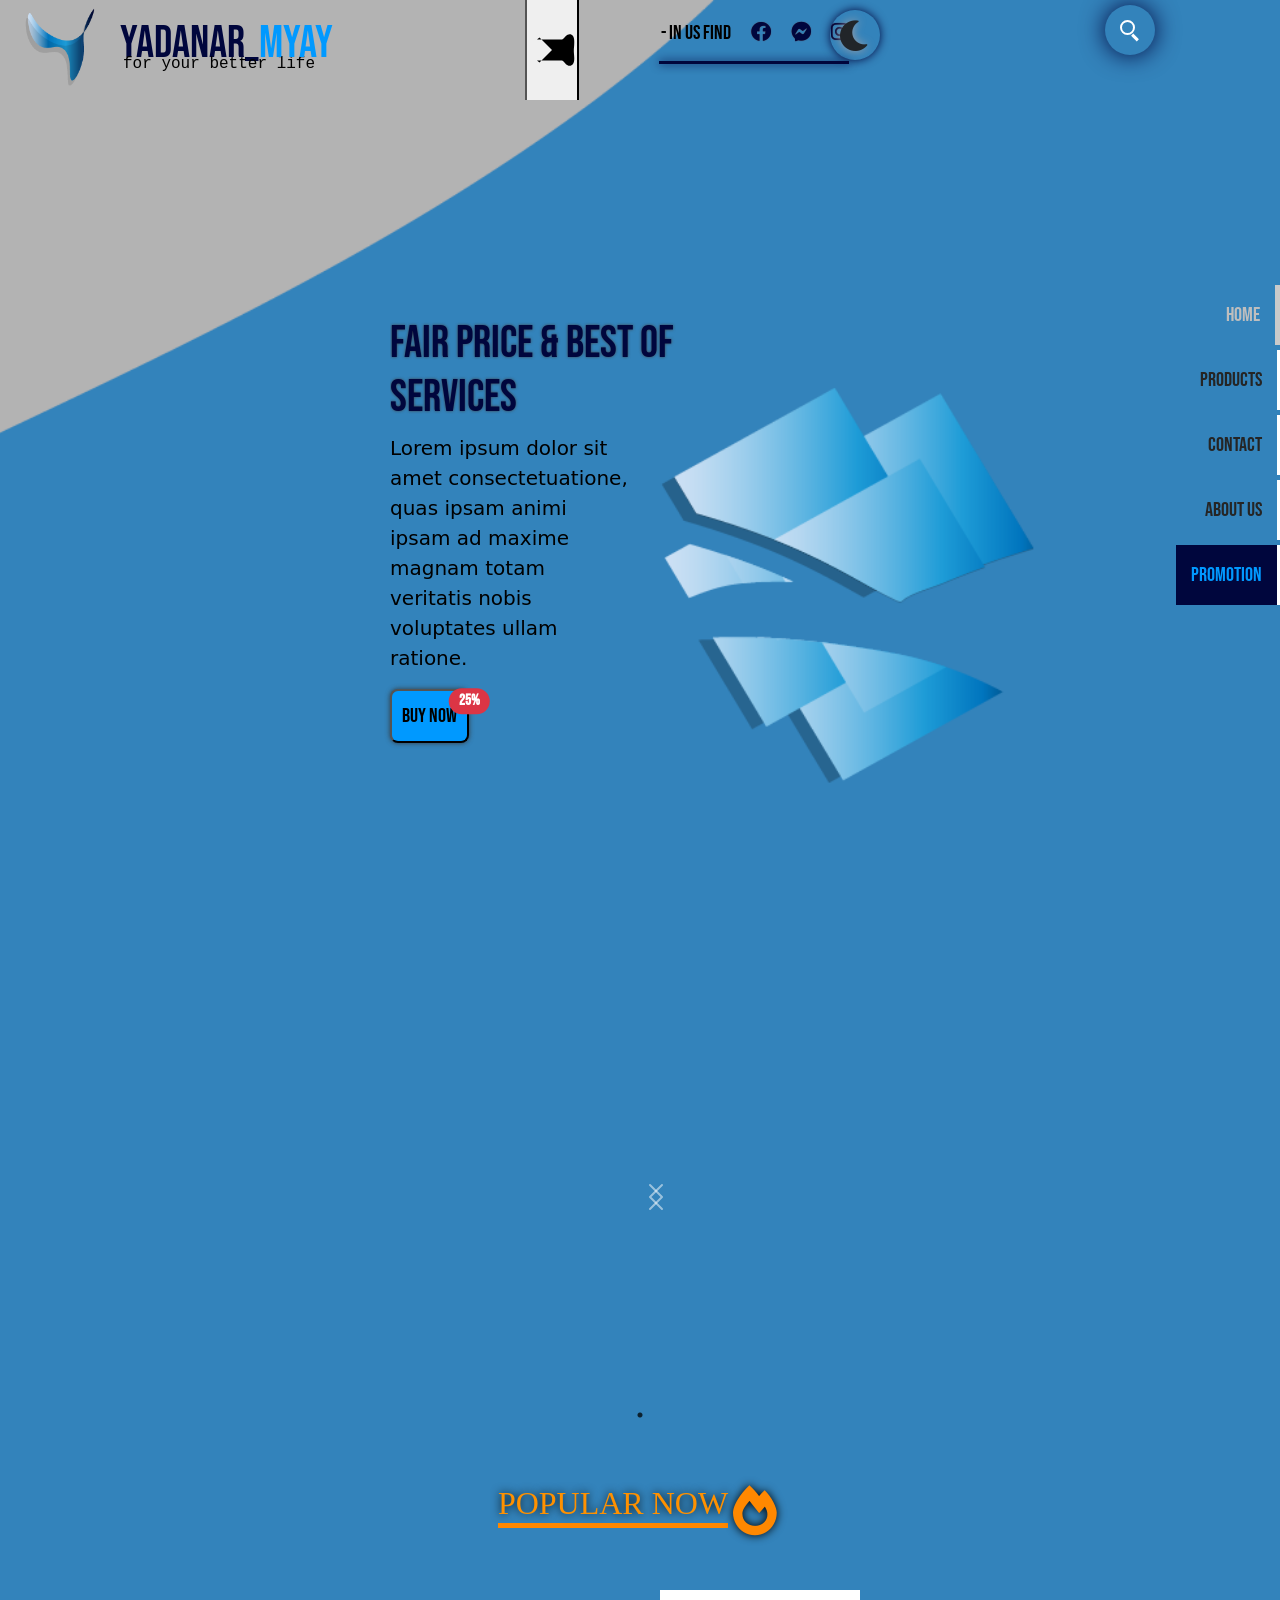
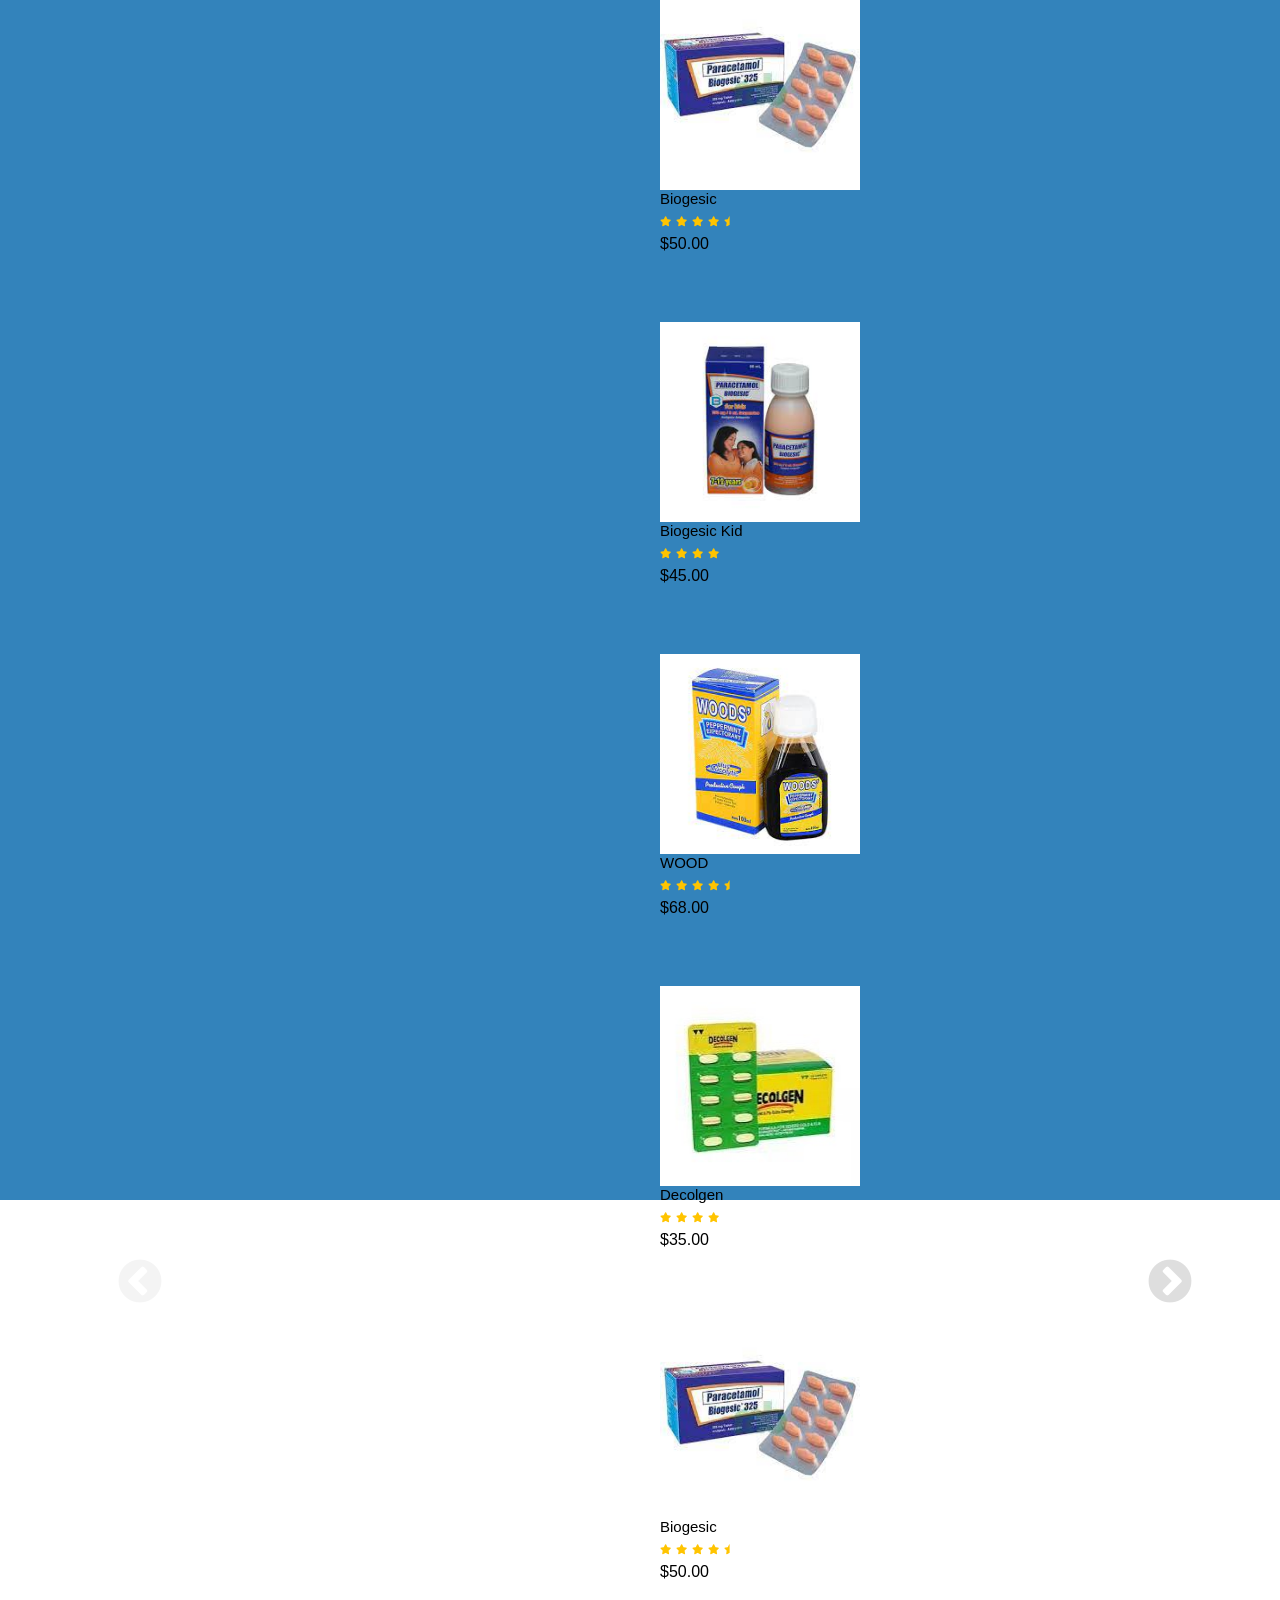
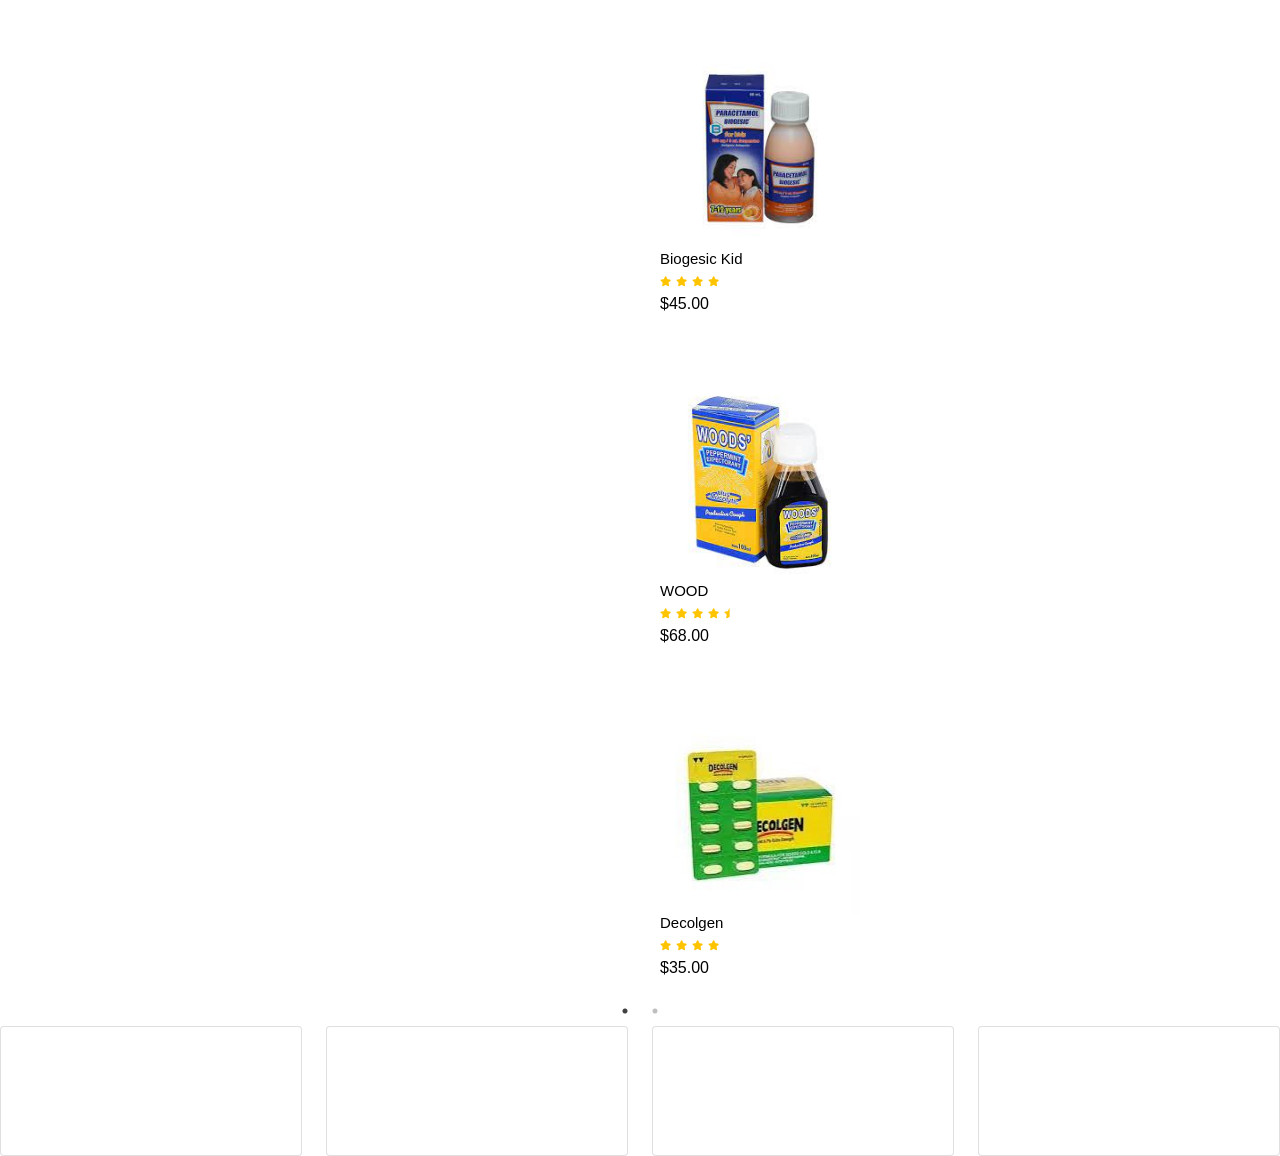
==== commit 16a7ebcf: "uu" ====
--- a/index.html
+++ b/index.html
@@ -117,12 +117,20 @@
          <div class="pp">
          <p >for your better life</p>
          </div>
-         
+         <div class="p4">
+          <button class="menu" onclick="this.classList.toggle('opened');this.setAttribute('aria-expanded', this.classList.contains('opened'))" aria-label="Main Menu">
+            <svg width="50px" height="100" viewBox="0 0 100 100">
+              <path class="line line1" d="M 20,29.000046 H 80.000231 C 80.000231,29.000046 94.498839,28.817352 94.532987,66.711331 94.543142,77.980673 90.966081,81.670246 85.259173,81.668997 79.552261,81.667751 75.000211,74.999942 75.000211,74.999942 L 25.000021,25.000058" />
+              <path class="line line2" d="M 20,50 H 80" />
+              <path class="line line3" d="M 20,70.999954 H 80.000231 C 80.000231,70.999954 94.498839,71.182648 94.532987,33.288669 94.543142,22.019327 90.966081,18.329754 85.259173,18.331003 79.552261,18.332249 75.000211,25.000058 75.000211,25.000058 L 25.000021,74.999942" />
+            </svg>
+          </button>
+         </div>
          </div>
         
          
          <div class="Social">
-             <p class="ppppp">Find us in  - </p>
+             <p class="ppppp"> - In us find </p>
              <i class="fa-brands fa-facebook" data-toggle="tooltip" data-placement="bottom" title="FACEBOOK"></i>
              <i class="fa-brands fa-facebook-messenger" data-toggle="tooltip" data-placement="bottom" title="MESSENGER"></i>
              <i class="fa-brands fa-instagram" data-toggle="tooltip" data-placement="left" title="instagram"></i>
@@ -210,7 +218,9 @@
           <h2>POPULAR NOW</h2>
           <i class="fa-solid fa-fire"></i>
         </div>
-        <div class="coloum-con">
+        <div class="container">
+          <div class="row">
+            <div class="coloum-con">
        <div class="colume slide">
          <div class="aa wow animate__bounceInUp">
            <a href="buy.html"><img src="home/photos/images (8).jpg" alt="" class="medicine"></a>
@@ -320,6 +330,9 @@
         
        </div>
        </div>
+          </div>
+        </div>
+        
        <div class="row">
          <div class="col-12 col-md-6 col-lg-6 col-xl-3">
               <div class="card">
--- a/style.css
+++ b/style.css
@@ -534,3 +534,94 @@
   opacity: 0.5;
   font-weight: bolder;
 }
+@media screen and (max-width: 800px) {
+    .title-2{
+        width: 400px;
+    }
+    .title-2 h1, .title-2 h2{
+        font-size: 25px;
+    }
+    .Logoimg{
+        width: 90px;
+    }
+    .pp{
+        font-size: 10px;
+        position: absolute;
+        top: 50px;
+    }
+    .Social{
+        width: 180px;
+        flex-direction: row-reverse;
+        top: -10px;
+    }
+    .con-con {
+        width: 504px;
+        height: 100px;
+        position: absolute;
+        top: -5px;
+        left: 0;
+        /* right: 50px; */
+    }
+    .con-con{
+        display: none;
+    }
+    .header{
+        display: none;
+    }
+    .Social .line{
+        display: none;
+    }
+    .Social p,.Social i{
+        right: 0;
+        font-size: 15px;
+    }
+    .p4{
+        width: 100%;
+        display: flex;
+        justify-content: flex-end;
+        margin-right: 15px;
+        margin-bottom: 5px;
+    }
+    .menu {
+  background-color: transparent;
+  border: none;
+  cursor: pointer;
+  display: flex;
+  padding: 0;
+}
+.line {
+  fill: none;
+  stroke: black;
+  stroke-width: 6;
+  transition: stroke-dasharray 600ms cubic-bezier(0.4, 0, 0.2, 1),
+    stroke-dashoffset 600ms cubic-bezier(0.4, 0, 0.2, 1);
+}
+.line1 {
+  stroke-dasharray: 60 207;
+  stroke-width: 6;
+}
+.line2 {
+  stroke-dasharray: 60 60;
+  stroke-width: 6;
+}
+.line3 {
+  stroke-dasharray: 60 207;
+  stroke-width: 6;
+}
+.opened .line1 {
+  stroke-dasharray: 90 207;
+  stroke-dashoffset: -134;
+  stroke-width: 6;
+}
+.opened .line2 {
+  stroke-dasharray: 1 60;
+  stroke-dashoffset: -30;
+  stroke-width: 6;
+}
+.opened .line3 {
+  stroke-dasharray: 90 207;
+  stroke-dashoffset: -134;
+  stroke-width: 6;
+}
+
+  }
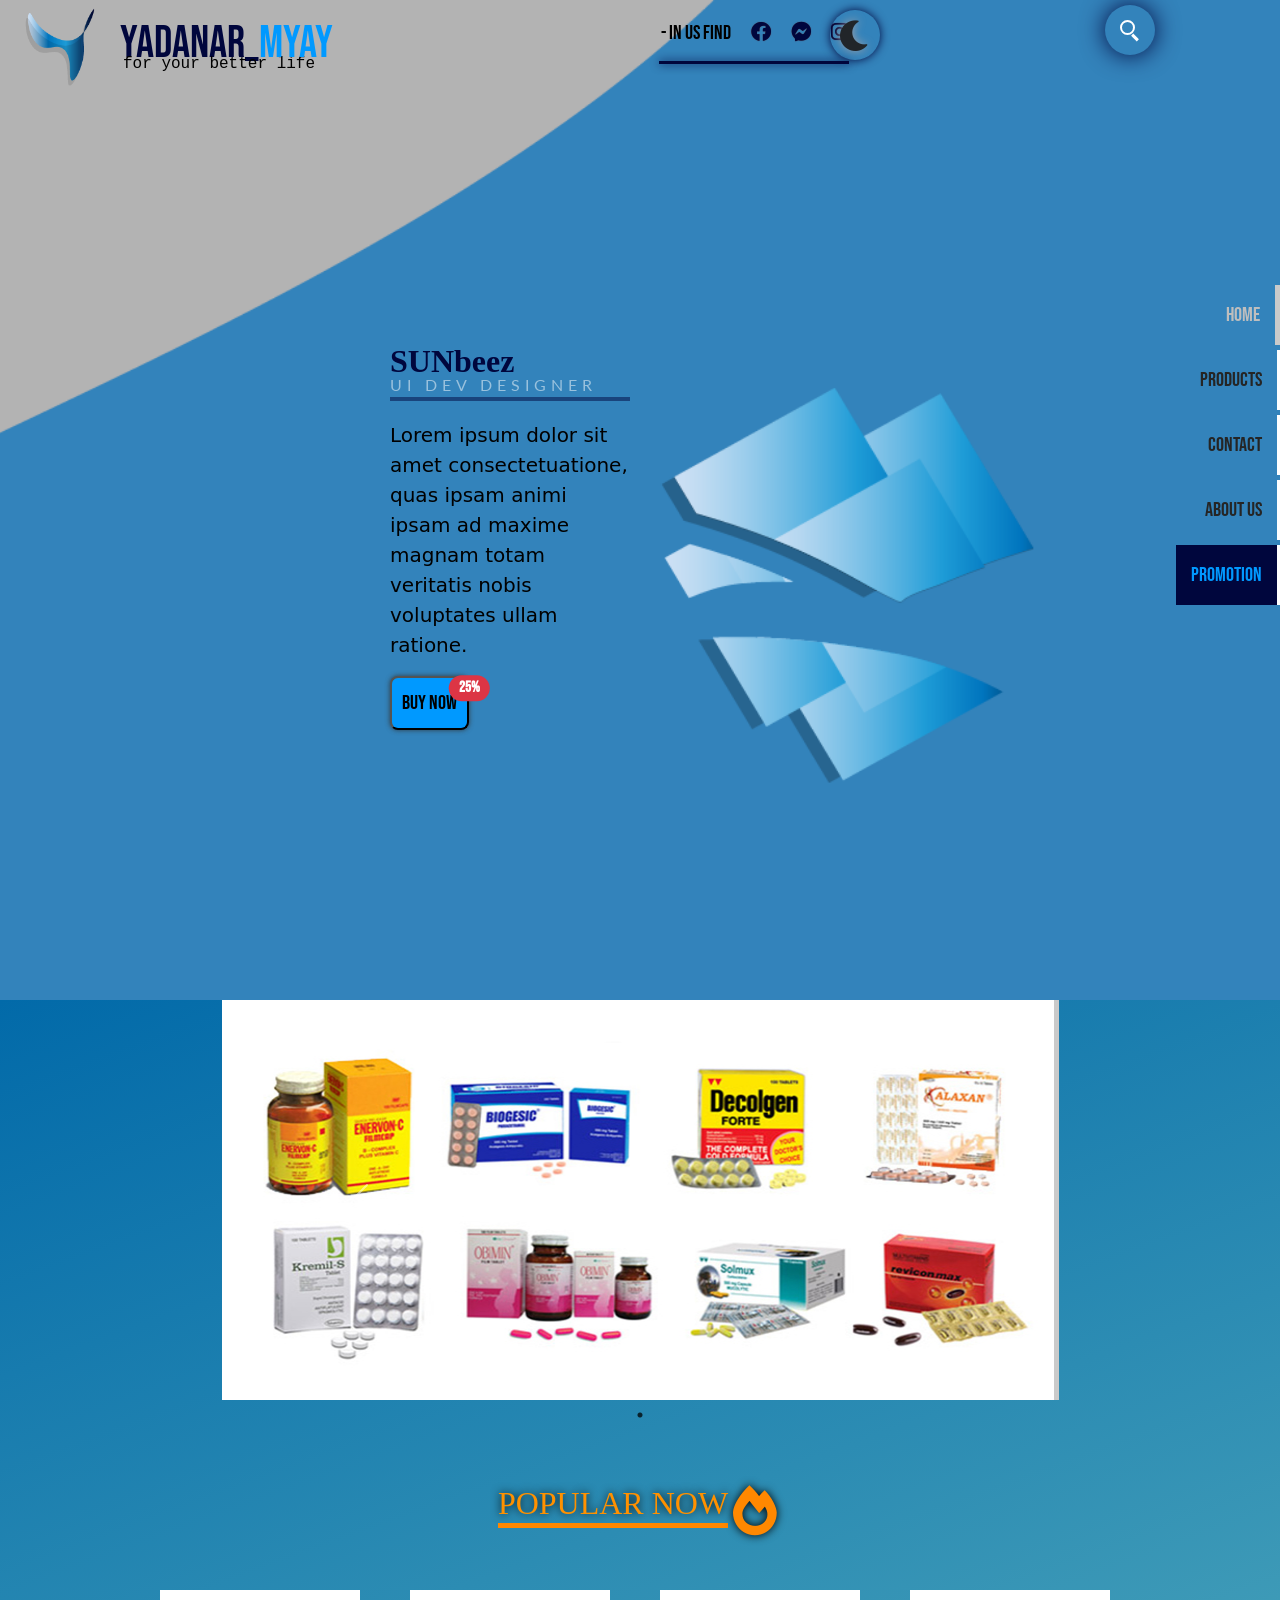
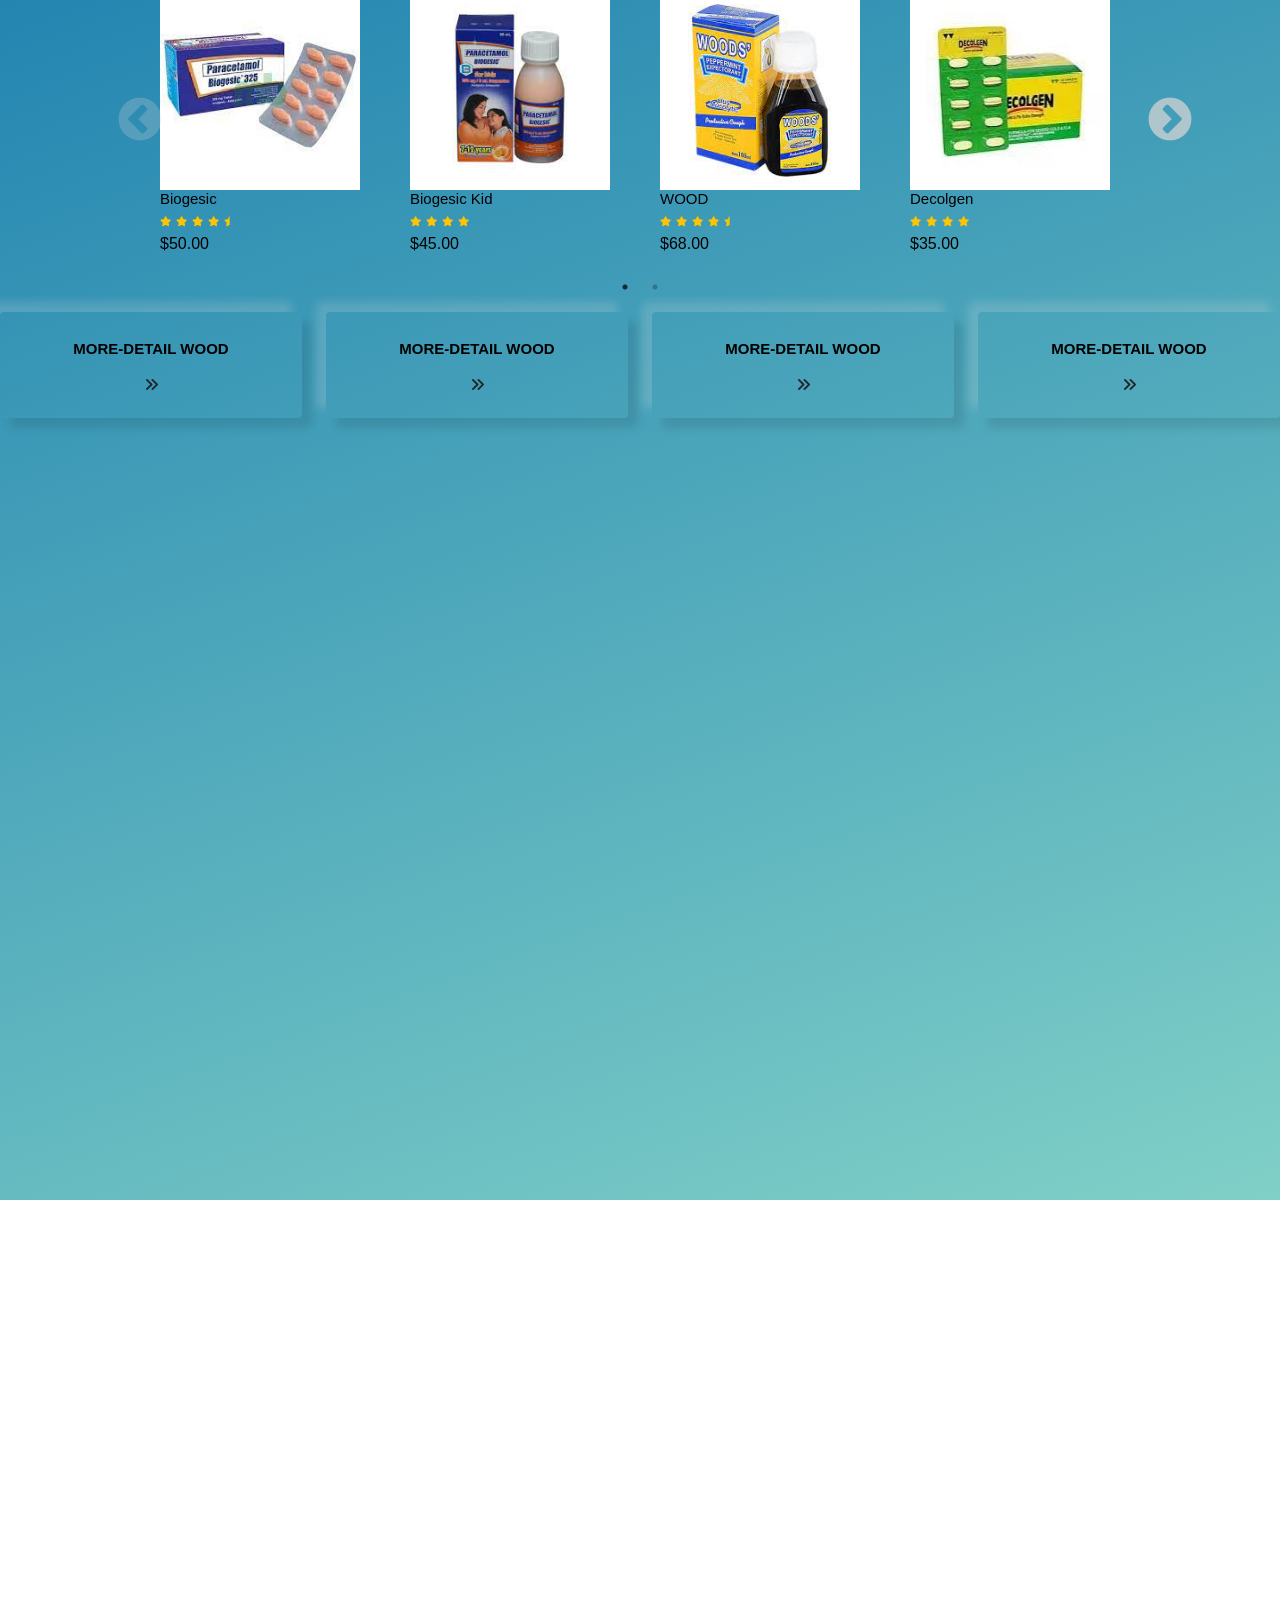
==== commit 69459634: "uu" ====
--- a/index.html
+++ b/index.html
@@ -20,7 +20,7 @@
      <link rel="stylesheet" href="./home/vendor/imagehover.css">
      <link rel="stylesheet" href="gg.css">
 </head>
-<body class="nightmode" onload="ddd()">
+<body class="nightmode" >
   <div class="plane-con">
   <div class="plane">
     <div class="cube cube--0">
@@ -103,7 +103,15 @@
         
     <div class="title">
            
-        
+      <div class="header">
+        <ul>
+            <a href="#1"><li class="active animate__animated animate__flipInY">Home</li></a>
+            <a href="#2"><li class=" animate__animated animate__flipInY animate__delay-1s">Products</li></a>
+            <a href="#3"><li class=" animate__animated animate__flipInY animate__delay-2s">Contact</li></a>
+            <a href="#4"><li class=" animate__animated animate__flipInY animate__delay-3s">About Us</li></a>
+            <a href="#5"><li class="Promotion animate__animated animate__flipInY animate__delay-3s">Promotion</li></a>
+        </ul>
+        </div>
         <div class="title-2 animate__animated animate__fadeInTopLeft">
          <img src="home/photos/Artboard 2.png" alt="" class="Logoimg">
 
@@ -141,7 +149,21 @@
               
              <div class="center-con">
               <div class="center-box">
-                 <h2>fair price & best of services</h2>
+                <div class="container9 wow">
+                  <div class="box">
+              
+                      <div class="title-9">
+                          <span class="block"></span>
+                          <h1>SUNbeez<span></span></h1>
+                      </div>
+              
+                      <div class="role">
+                          <div class="block"></div>
+                          <p>UI Dev designer</p>
+                      </div>
+              
+                  </div>
+              </div>
                  <p>Lorem ipsum dolor sit amet consectetuatione, quas ipsam  animi ipsam ad maxime magnam totam veritatis nobis voluptates ullam ratione.</p>
                  <div class="button-cn">
                  <button class="button">BUY NOW<span class="position-absolute top--100 start-100 translate-middle badge rounded-pill bg-danger">
@@ -170,20 +192,13 @@
                   
               </div>
               
-         <div class="header">
-        <ul>
-            <a href="#1"><li class="active animate__animated animate__flipInY">Home</li></a>
-            <a href="#2"><li class=" animate__animated animate__flipInY animate__delay-1s">Products</li></a>
-            <a href="#3"><li class=" animate__animated animate__flipInY animate__delay-2s">Contact</li></a>
-            <a href="#4"><li class=" animate__animated animate__flipInY animate__delay-3s">About Us</li></a>
-            <a href="#5"><li class="Promotion animate__animated animate__flipInY animate__delay-3s">Promotion</li></a>
-        </ul>
-        </div>
+        
          
     
      </section>  
-    </div>
-    
+      </div> 
+</div>
+   
   
     <section class="contact" id="2">
 
@@ -220,7 +235,7 @@
         </div>
         <div class="container">
           <div class="row">
-            <div class="coloum-con">
+            <div class="coloum-con wow animate__bounceInUp">
        <div class="colume slide">
          <div class="aa wow animate__bounceInUp">
            <a href="buy.html"><img src="home/photos/images (8).jpg" alt="" class="medicine"></a>
@@ -337,8 +352,11 @@
          <div class="col-12 col-md-6 col-lg-6 col-xl-3">
               <div class="card">
                 <div class="card-body">
-                  <div class="p-5">
-
+                  <p>More-Detail WOOD</p>
+                  <i class="fa-solid fa-angles-right"></i>
+                  <div class="p-9">
+                     <h4>Best</h4>
+                     <p>Lorem ipsum dolor sit amet, consectetur adipisicing elit. Unde fugiat perspiciatis nemo architecto qui nostrum fuga debitis sapiente ipsa</p>
                   </div>
                 </div>
               </div>
@@ -346,8 +364,11 @@
          <div class="col-12 col-md-6 col-lg-6 col-xl-3">
           <div class="card">
             <div class="card-body">
-              <div class="p-5">
-                
+              <p>More-Detail WOOD</p>
+              <i class="fa-solid fa-angles-right"></i>
+              <div class="p-9">
+                <h4>Best</h4>
+                     <p>Lorem ipsum dolor sit amet, consectetur adipisicing elit. Unde fugiat perspiciatis nemo architecto qui nostrum fuga debitis sapiente ipsa</p>
               </div>
             </div>
           </div>
@@ -355,28 +376,37 @@
      <div class="col-12 col-md-6 col-lg-6 col-xl-3">
       <div class="card">
         <div class="card-body">
-          <div class="p-5">
-            
+          <p>More-Detail WOOD</p>
+          <i class="fa-solid fa-angles-right"></i>
+          <div class="p-9">
+            <h4>Best</h4>
+                     <p>Lorem ipsum dolor sit amet, consectetur adipisicing elit. Unde fugiat perspiciatis nemo architecto qui nostrum fuga debitis sapiente ipsa</p>
           </div>
         </div>
       </div>
  </div>
  <div class="col-12 col-md-6 col-lg-6 col-xl-3">
   <div class="card">
+   
     <div class="card-body">
-      <div class="p-5">
-        
+      <p>More-Detail WOOD</p>
+      <i class="fa-solid fa-angles-right"></i>
+      <div class="p-9">
+        <h4>Best</h4>
+                     <p>Lorem ipsum dolor sit amet, consectetur adipisicing elit. Unde fugiat perspiciatis nemo architecto qui nostrum fuga debitis sapiente ipsa</p>
+                     
+                  </div>
       </div>
     </div>
   </div>
 </div>
        </div>
        
+    </section>
+    <section class="s3">
       
-
+      
     </section>
-  </div>
-    
     
     
     <script src="js/jquery.js"></script>
--- a/style.css
+++ b/style.css
@@ -2,7 +2,6 @@
 *{
     margin: 0;
     padding: 0;
-    box-sizing: border-box;
     text-decoration: none;
 }
 body{
@@ -22,6 +21,7 @@
     overflow: hidden;
     z-index: 1;
     transition: 0.5s;
+    width: 100%;
 }
 
 .title h1 {
@@ -265,10 +265,225 @@
 .contact{
     width: 100%;
     height: 200vh;
+    background-color: #026aa9;
+background-image: linear-gradient(160deg, #026aa9 0%, #80D0C7 100%);
+
+}
+.card{
+    background: none !important;
+    border: none !important;
+    border-radius: 25px;
+    margin: 10px auto;
+    padding: 10px;
+    box-shadow: -10px -10px 10px rgba(225,225,225,0.2),
+                10px 10px 10px rgba(0,0,0,0.1);
+}
+.p-9{
     display: none;
 }
+.card:hover{
+  background-color: rgb(0, 0, 0, 0.1) !important;
+  cursor: pointer;
+}
+.card-body{
+    display: flex;
+    flex-direction: column;
+    justify-content: center;
+    align-items: center;
+    font-size: 15px;
+    font-family: 'Raleway', sans-serif;
+    font-weight: bold;
+    text-transform: uppercase;
+    padding: 10px;
+}
+.s3{
+    width: 100%;
+    height: 100vh;
+    display: flex;
+    justify-content: center;
+}
+
+@import url("https://fonts.googleapis.com/css?family=Lato:300,400|Poppins:300,400,800&display=swap");
+* {
+  margin: 0;
+  padding: 0;
+}
+
+
+
+.container9 {
+  width: 300px;
+  height: 10vh;
+  display: flex;
+  align-items: center;
+}
+.container9 .box {
+  width: 250px;
+  height: 250px;
+  position: relative;
+  display: flex;
+  justify-content: center;
+  flex-direction: column;
+}
+.container9 .box .title-9 {
+  width: 100%;
+  position: relative;
+  display: flex;
+  align-items: center;
+  height: 50px;
+}
+.container9 .box .title-9 .block {
+  width: 0%;
+  height: inherit;
+  background: rgb(0, 6, 61);
+  position: absolute;
+  animation: mainBlock 2s cubic-bezier(0.74, 0.06, 0.4, 0.92) forwards;
+  display: flex;
+}
+.container9 .box .title-9 h1 {
+  font-family: "Poppins";
+  color: rgb(0, 153, 255);
+  font-weight: 900;
+  font-size: 32px;
+  -webkit-animation: mainFadeIn 2s forwards;
+  -o-animation: mainFadeIn 2s forwards;
+  animation: mainFadeIn 2s forwards;
+  animation-delay: 1.6s;
+  opacity: 0;
+  display: flex;
+  align-items: baseline;
+  position: relative;
+}
+.container9 .box .title-9 h1 span {
+  width: 0px;
+  height: 0px;
+  -webkit-border-radius: 50%;
+  -moz-border-radius: 50%;
+  border-radius: 50%;
+  background: rgb(0, 153, 255);
+  -webkit-animation: load 0.6s cubic-bezier(0.74, 0.06, 0.4, 0.92) forwards;
+  animation: popIn 0.8s cubic-bezier(0.74, 0.06, 0.4, 0.92) forwards;
+  animation-delay: 2s;
+  margin-left: 5px;
+  margin-top: -10px;
+  position: absolute;
+  bottom: 13px;
+  right: -12px;
+}
+.container9 .box .role {
+  width: 100%;
+  position: relative;
+  display: flex;
+  align-items: center;
+  height: 30px;
+  margin-top: -10px;
+}
+.container9 .box .role .block {
+  width: 0%;
+  height: inherit;
+  background: rgb(0, 153, 255);
+  position: absolute;
+  animation: secBlock 2s cubic-bezier(0.74, 0.06, 0.4, 0.92) forwards;
+  animation-delay: 2s;
+  display: flex;
+}
+.container9 .box .role p {
+  animation: secFadeIn 2s forwards;
+  animation-delay: 3.2s;
+  opacity: 0;
+  font-weight: 400;
+  font-family: "Lato";
+  color: #ffffff;
+  font-size: 16px;
+  text-transform: uppercase;
+  letter-spacing: 5px;
+  border-bottom: 4px solid rgb(0, 6, 61);
+}
+
+@keyframes mainBlock {
+  0% {
+    width: 0%;
+    left: 0;
+  }
+  50% {
+    width: 100%;
+    left: 0;
+  }
+  100% {
+    width: 0;
+    left: 100%;
+  }
+}
+@keyframes secBlock {
+  0% {
+    width: 0%;
+    left: 0;
+  }
+  50% {
+    width: 100%;
+    left: 0;
+  }
+  100% {
+    width: 0;
+    left: 100%;
+  }
+}
+@keyframes mainFadeIn {
+  0% {
+    opacity: 0;
+  }
+  100% {
+    opacity: 1;
+  }
+}
+@keyframes popIn {
+  0% {
+    width: 0px;
+    height: 0px;
+    background: #e9d856;
+    border: 0px solid #ddd;
+    opacity: 0;
+  }
+  50% {
+    width: 10px;
+    height: 10px;
+    background: #e9d856;
+    opacity: 1;
+    bottom: 45px;
+  }
+  65% {
+    width: 7px;
+    height: 7px;
+    bottom: 0px;
+    width: 15px;
+  }
+  80% {
+    width: 10px;
+    height: 10px;
+    bottom: 20px;
+  }
+  100% {
+    width: 7px;
+    height: 7px;
+    background: #e9d856;
+    border: 0px solid #222;
+    bottom: 13px;
+  }
+}
+@keyframes secFadeIn {
+  0% {
+    opacity: 0;
+  }
+  100% {
+    opacity: 0.5;
+  }
+}
+
 .nightmode{
     transition: 0.4s;
+}
+.nightmode .container9 .box .title-9 h1{
+    color: rgb(0, 6, 61);
 }
 .nightmode h1{
     color: rgb(0, 6, 61);
@@ -534,7 +749,11 @@
   opacity: 0.5;
   font-weight: bolder;
 }
-@media screen and (max-width: 800px) {
+.p4{
+    display: none;
+}
+@media screen and (max-width: 670px) {
+
     .title-2{
         width: 400px;
     }
@@ -543,6 +762,9 @@
     }
     .Logoimg{
         width: 90px;
+    }
+    .title-2{
+        margin-left: 40px;
     }
     .pp{
         font-size: 10px;
@@ -581,6 +803,7 @@
         justify-content: flex-end;
         margin-right: 15px;
         margin-bottom: 5px;
+        
     }
     .menu {
   background-color: transparent;
@@ -623,5 +846,13 @@
   stroke-dashoffset: -134;
   stroke-width: 6;
 }
-
-  }
+.header{
+    position: fixed;
+
+}
+body{
+    max-width: 600px;
+}
+
+
+  }
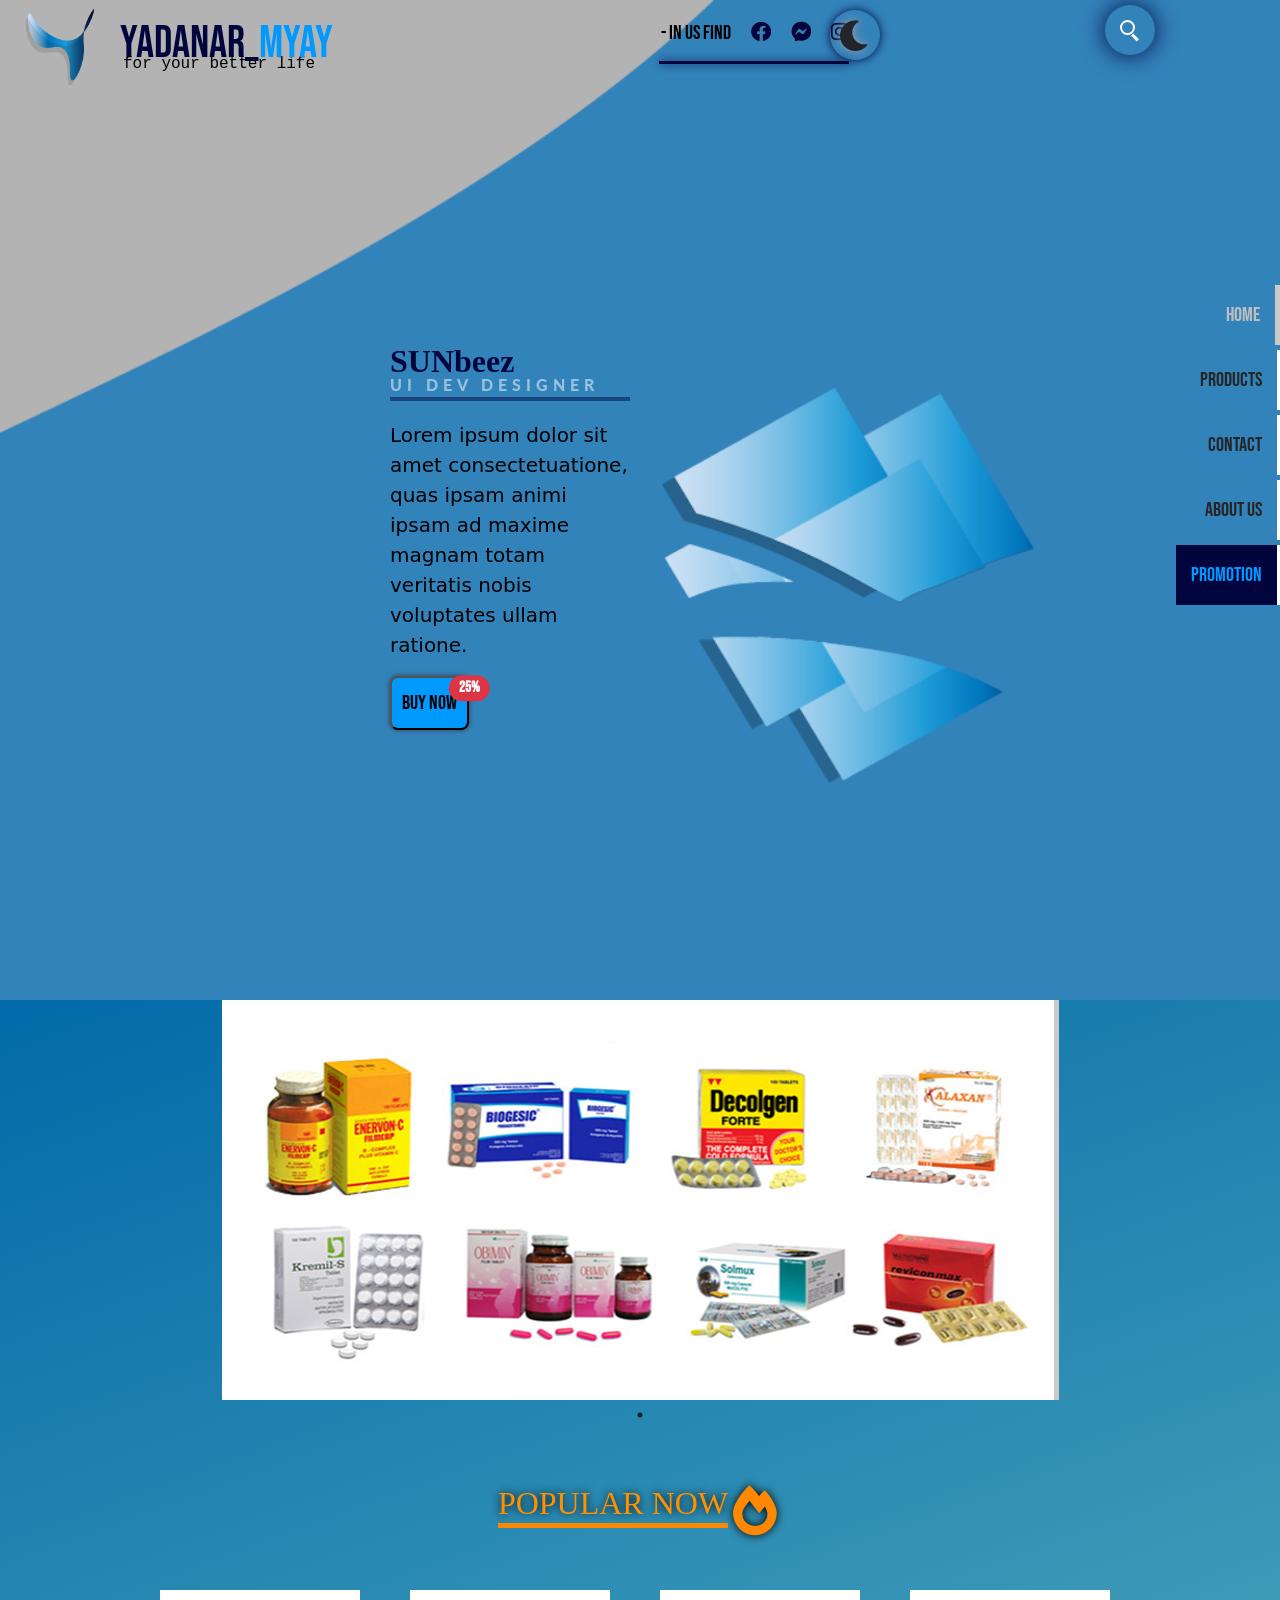
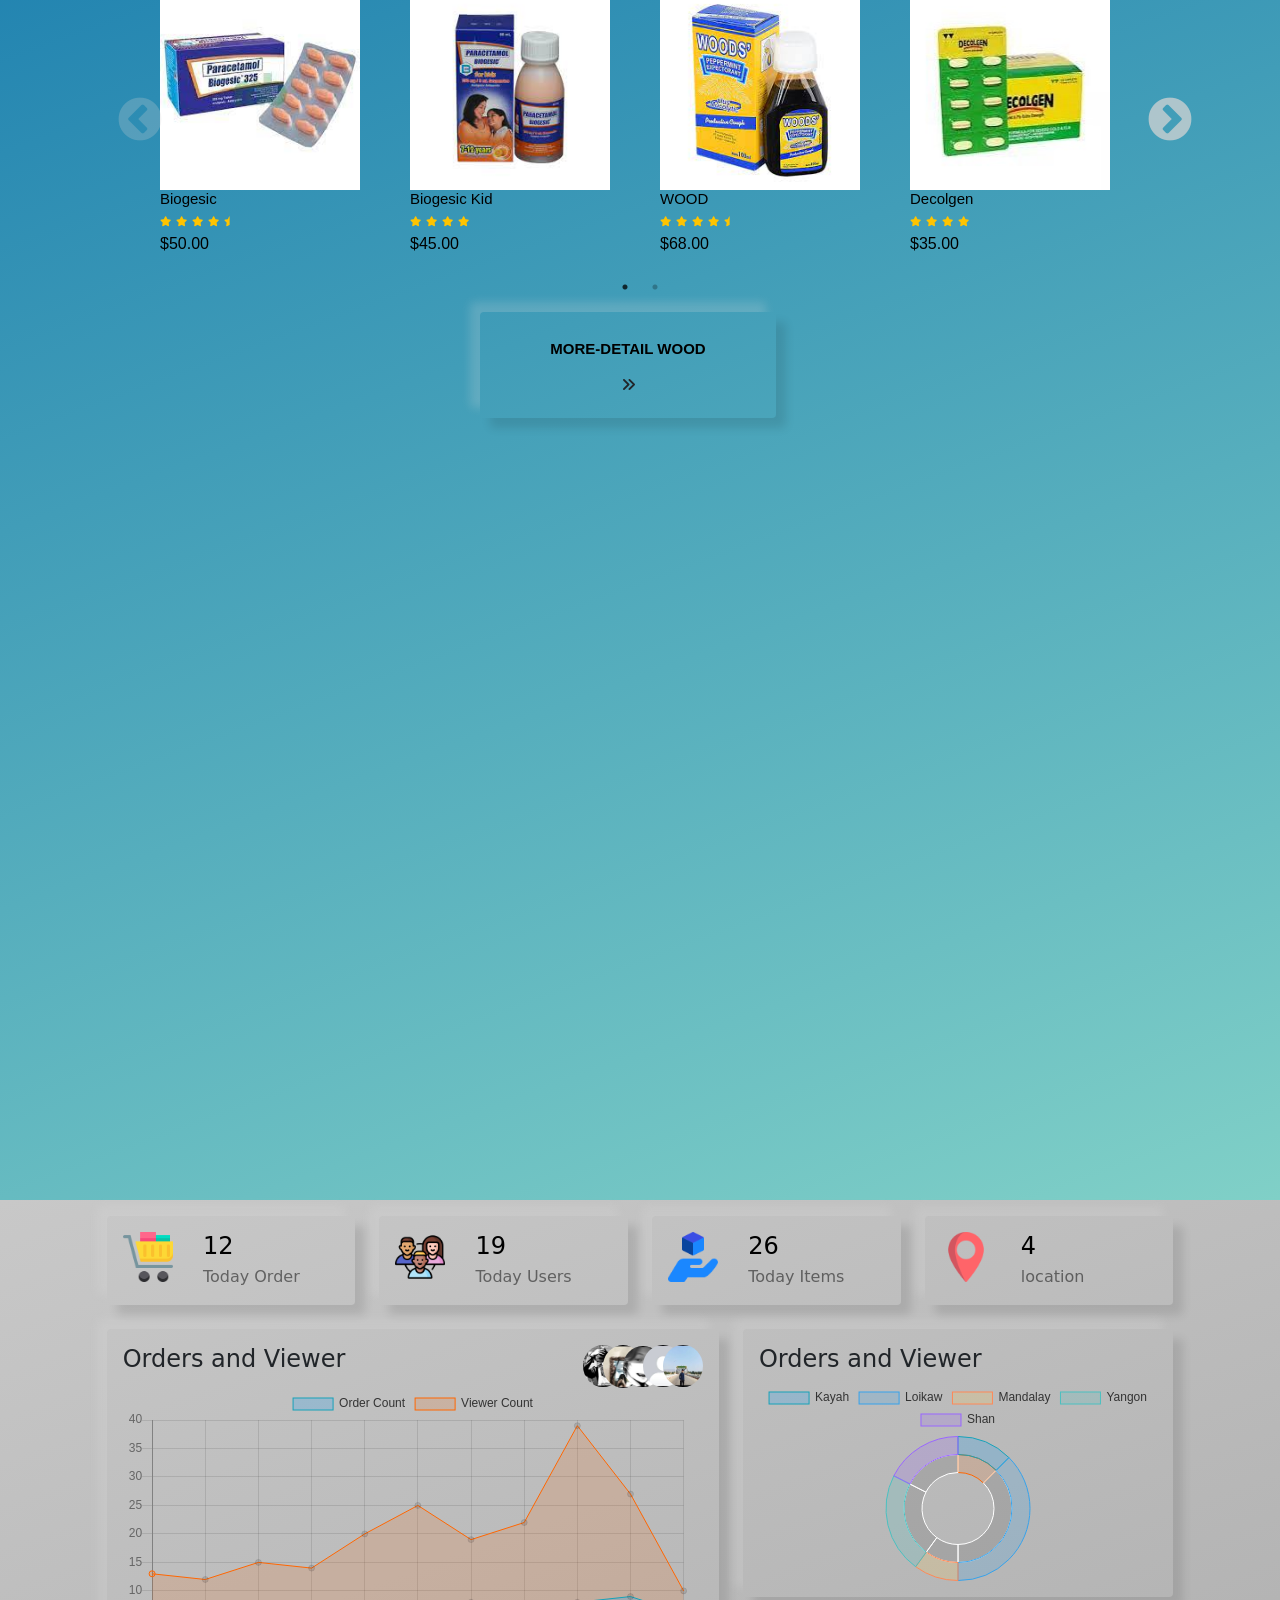
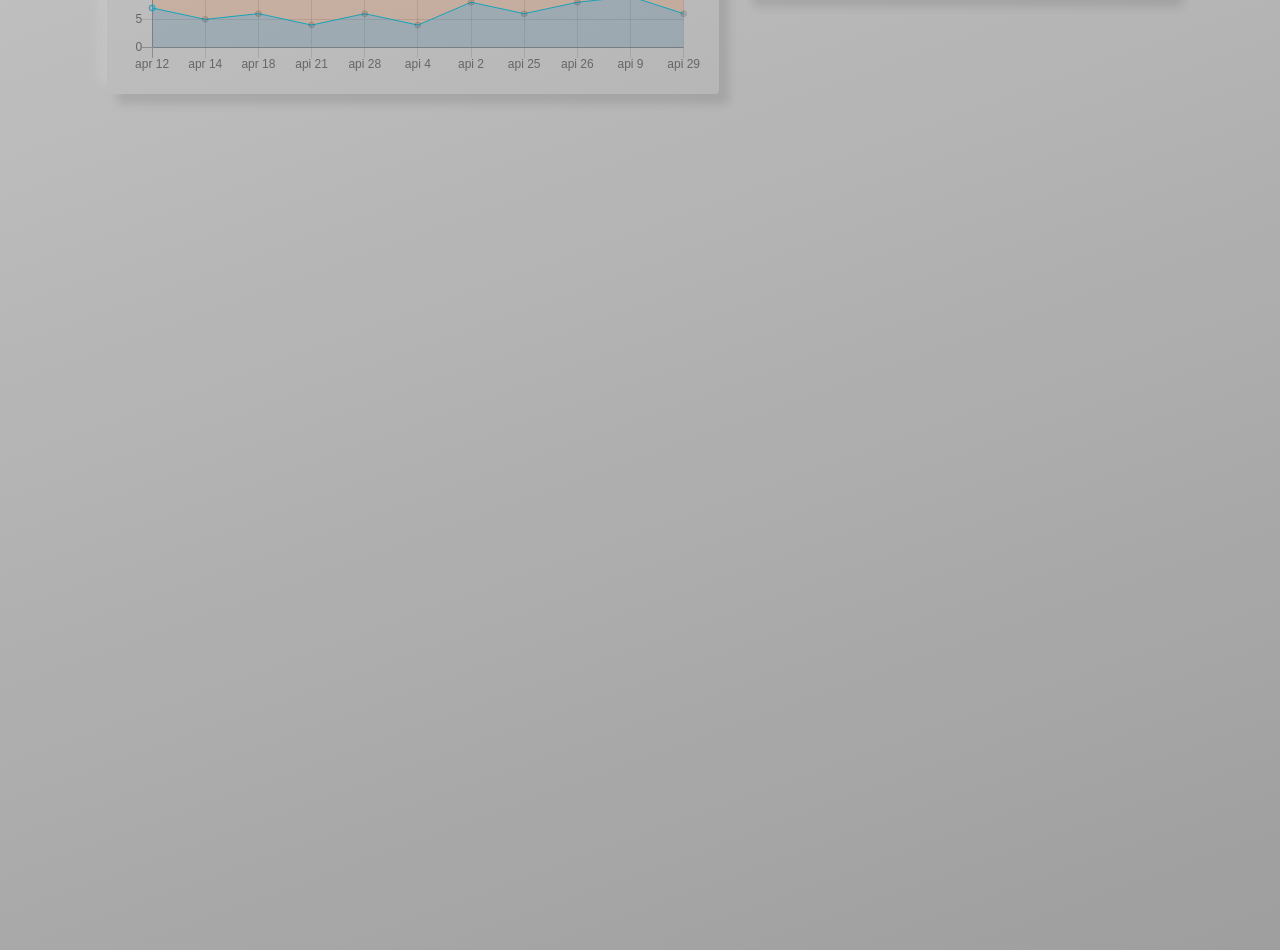
==== commit 4d3044c6: "uu" ====
--- a/index.html
+++ b/index.html
@@ -348,10 +348,10 @@
           </div>
         </div>
         
-       <div class="row">
+       <div class="row nn">
          <div class="col-12 col-md-6 col-lg-6 col-xl-3">
-              <div class="card">
-                <div class="card-body">
+              <div class="card casd">
+                <div class="card-body cast">
                   <p>More-Detail WOOD</p>
                   <i class="fa-solid fa-angles-right"></i>
                   <div class="p-9">
@@ -361,50 +361,122 @@
                 </div>
               </div>
          </div>
-         <div class="col-12 col-md-6 col-lg-6 col-xl-3">
-          <div class="card">
-            <div class="card-body">
-              <p>More-Detail WOOD</p>
-              <i class="fa-solid fa-angles-right"></i>
-              <div class="p-9">
-                <h4>Best</h4>
-                     <p>Lorem ipsum dolor sit amet, consectetur adipisicing elit. Unde fugiat perspiciatis nemo architecto qui nostrum fuga debitis sapiente ipsa</p>
-              </div>
-            </div>
-          </div>
-     </div>
-     <div class="col-12 col-md-6 col-lg-6 col-xl-3">
-      <div class="card">
-        <div class="card-body">
-          <p>More-Detail WOOD</p>
-          <i class="fa-solid fa-angles-right"></i>
-          <div class="p-9">
-            <h4>Best</h4>
-                     <p>Lorem ipsum dolor sit amet, consectetur adipisicing elit. Unde fugiat perspiciatis nemo architecto qui nostrum fuga debitis sapiente ipsa</p>
-          </div>
-        </div>
-      </div>
- </div>
- <div class="col-12 col-md-6 col-lg-6 col-xl-3">
-  <div class="card">
-   
-    <div class="card-body">
-      <p>More-Detail WOOD</p>
-      <i class="fa-solid fa-angles-right"></i>
-      <div class="p-9">
-        <h4>Best</h4>
-                     <p>Lorem ipsum dolor sit amet, consectetur adipisicing elit. Unde fugiat perspiciatis nemo architecto qui nostrum fuga debitis sapiente ipsa</p>
-                     
-                  </div>
-      </div>
-    </div>
-  </div>
-</div>
+         
+     
+
        </div>
        
     </section>
     <section class="s3">
-      
+      <div class="col-12 col-lg-9 col-xl-10 vh-100 py-3 content marmid">
+        <div class="row">
+          <div class="col-12 col-lg-6 col-xl-3">
+            <div class="card mb-4">
+              <div class="card-body " onclick="go(1)">
+                <div class="row align-text-center">
+                  <div class="col-4">
+                    <img src="./home/photos/shopping-cart.png" alt="" class="shopimg">
+                  </div>
+                  <div class="col-8 ml-5">
+                    <p class="mb-1 h4 ml-5">
+                      <span class="counter-up">116</span>
+                    </p>
+                    <p class="mb-0 text-black-50">Today Order</p>
+                  </div>
+
+                </div>
+              </div>
+            </div>
+          </div>
+          <div class="col-12 col-lg-6 col-xl-3">
+            <div class="card mb-4">
+              <div class="card-body">
+                <div class="row align-text-center">
+                  <div class="col-4">
+                    <img src="./home/photos/friends.png" alt="" class="shopimg">
+                  </div>
+                  <div class="col-8 ml-5">
+                    <p class="mb-1 h4 ml-5">
+                      <span class="counter-up">186</span>
+                    </p>
+                    <p class="mb-0 text-black-50">Today Users</p>
+                  </div>
+
+                </div>
+              </div>
+            </div>
+          </div>
+          <div class="col-12 col-lg-6 col-xl-3">
+            <div class="card mb-4">
+              <div class="card-body">
+                <div class="row align-text-center">
+                  <div class="col-4">
+                    <img src="./home/photos/item.png" alt="" class="shopimg">
+                  </div>
+                  <div class="col-8 ml-5">
+                    <p class="mb-1 h4 ml-5">
+                      <span class="counter-up">253</span>
+                    </p>
+                    <p class="mb-0 text-black-50">Today Items</p>
+                  </div>
+
+                </div>
+              </div>
+            </div>
+          </div>
+          <div class="col-12 col-lg-6 col-xl-3">
+            <div class="card mb-4">
+              <div class="card-body">
+                <div class="row align-text-center">
+                  <div class="col-4">
+                    <img src="./home/photos/placeholder.png" alt="" class="shopimg">
+                  </div>
+                  <div class="col-8 ml-5">
+                    <p class="mb-1 h4 ml-5">
+                      <span class="counter-up">43</span>
+                    </p>
+                    <p class="mb-0 text-black-50">location</p>
+                  </div>
+
+                </div>
+              </div>
+            </div>
+          </div>
+        </div>
+        <div class="row">
+          <div class="col-12 col-xl-7">
+            <div class="card">
+              <div class="card-body">
+                <div class="d-flex justify-content-between">
+                  <h4>Orders and Viewer</h4>
+                  <div class="kl">
+                     <img src="./home/photos/263023067_310797784273366_4674659074852561366_n.jpg" alt="" class="ov-img rounded-circle">
+                     <img src="./home/photos/264493817_622728418942559_5776599592006970294_n.jpg" alt="" class="ov-img rounded-circle">
+                     <img src="./home/photos/264925194_285233066984631_3336809261516484436_n.jpg" alt="" class="ov-img rounded-circle">
+                     <img src="./home/photos/265130261_491413275631072_1853597707455652248_n.jpg" alt="" class="ov-img rounded-circle">
+                     <img src="./home/photos/264083903_1547445535653964_4384632724303546803_n.jpg" alt="" class="ov-img rounded-circle">
+                </div>
+                </div>
+                <canvas id="oo"  height="150"></canvas>
+              </div>
+            </div>
+          </div>
+            <div class="col-12 col-xl-5">
+              <div class="card">
+                <div class="card-body">
+                  <div class="">
+                    <h4>Orders and Viewer</h4>
+                    <div class="">
+                      <canvas id="ollo"  height="150"></canvas>
+                  </div>
+                  </div>
+                </div>
+              </div>
+            </div>
+
+        </div>
+        
+      </div>
       
     </section>
     
@@ -413,8 +485,11 @@
     <script src="js/bootstrap.bundle.min.js"></script>
     <script src="home/vendor/wow/wow.js"></script>
     <script src="./home/vendor/slick/slick.min.js"></script>
+    <script src="./home/vendor/way_point/jquery.waypoints.min.js"></script>
+    <script src="./home/vendor/counter_up/counter_up.js"></script>
+    <script src="./home/vendor/chart_js/Chart.min.js"></script>
     <script src="script.js"></script>
-   
+   <script src="charrt.js"></script>
     
     
     
--- a/style.css
+++ b/style.css
@@ -178,7 +178,7 @@
 .active{
     color: rgb(0, 153, 255) !important;
     border-color: rgb(0, 153, 255) !important;
-    border-right: 5px solid rgb(0, 153, 255) !important;
+    border-right: 5px solid rgb(255, 102, 0) !important;
 }
 .setting{
     position: absolute;
@@ -186,6 +186,10 @@
     display: flex;
     justify-content: flex-end;
     z-index: 0;
+}
+.nnn{
+  display: flex;
+  flex-direction: column;
 }
 .fa-cog{
     cursor: pointer;
@@ -269,23 +273,46 @@
 background-image: linear-gradient(160deg, #026aa9 0%, #80D0C7 100%);
 
 }
+.s3{
+  background-color: #c8c8c8;
+background-image: linear-gradient(160deg, #c8c8c8 0%, #9e9e9e 100%);
+
+}
+.row{
+  display: flex;
+
+}
+
 .card{
     background: none !important;
     border: none !important;
+    box-shadow: -10px -10px 10px rgba(225,225,225,0.2),
+                 10px 10px 10px rgba(0,0,0,0.1);
+}
+.casd{
+    display: flex;
+    justify-content: center;
+    padding: 10px;
+    width: 100%;
+    margin: 10px auto;
     border-radius: 25px;
-    margin: 10px auto;
-    padding: 10px;
-    box-shadow: -10px -10px 10px rgba(225,225,225,0.2),
-                10px 10px 10px rgba(0,0,0,0.1);
 }
 .p-9{
     display: none;
 }
+.kl img{
+  width: 40px;
+}
+.ov-img{
+
+  margin-left: -25px
+
+}
 .card:hover{
-  background-color: rgb(0, 0, 0, 0.1) !important;
+  background-color: rgb(0, 0, 0, 0.05) !important;
   cursor: pointer;
 }
-.card-body{
+.cast{
     display: flex;
     flex-direction: column;
     justify-content: center;
@@ -298,9 +325,14 @@
 }
 .s3{
     width: 100%;
-    height: 100vh;
-    display: flex;
-    justify-content: center;
+    height: 150vh;
+    display: flex;
+    justify-content: center;
+}
+.nn{
+  width: 100%;
+  display: flex;
+  justify-content: center;
 }
 
 @import url("https://fonts.googleapis.com/css?family=Lato:300,400|Poppins:300,400,800&display=swap");
@@ -324,6 +356,9 @@
   display: flex;
   justify-content: center;
   flex-direction: column;
+}
+.ggg{
+  display: flex;
 }
 .container9 .box .title-9 {
   width: 100%;
@@ -387,11 +422,15 @@
   animation-delay: 2s;
   display: flex;
 }
+.shopimg{
+  width: 50px;
+  height: 50px;
+}
 .container9 .box .role p {
   animation: secFadeIn 2s forwards;
   animation-delay: 3.2s;
   opacity: 0;
-  font-weight: 400;
+  font-weight: 900;
   font-family: "Lato";
   color: #ffffff;
   font-size: 16px;
@@ -646,6 +685,11 @@
   left: 0;
   right: 0;
   bottom: 0;
+}
+.concon{
+  display: flex;
+  justify-content: space-between;
+  margin: auto 10px;
 }
 .container00 .search {
   position: absolute;
@@ -751,7 +795,14 @@
 }
 .p4{
     display: none;
-}
+    justify-content: center;
+    width: 100%;
+}
+.row{
+  display: flex;
+
+}
+
 @media screen and (max-width: 670px) {
 
     .title-2{
@@ -819,6 +870,11 @@
   transition: stroke-dasharray 600ms cubic-bezier(0.4, 0, 0.2, 1),
     stroke-dashoffset 600ms cubic-bezier(0.4, 0, 0.2, 1);
 }
+.marmid{
+  width: 100%;
+  display: flex;
+  justify-content: center;
+}
 .line1 {
   stroke-dasharray: 60 207;
   stroke-width: 6;
@@ -848,11 +904,10 @@
 }
 .header{
     position: fixed;
-
-}
-body{
-    max-width: 600px;
-}
-
-
-  }
+    width: 690px;
+    justify-content: center;
+}
+
+
+
+  }
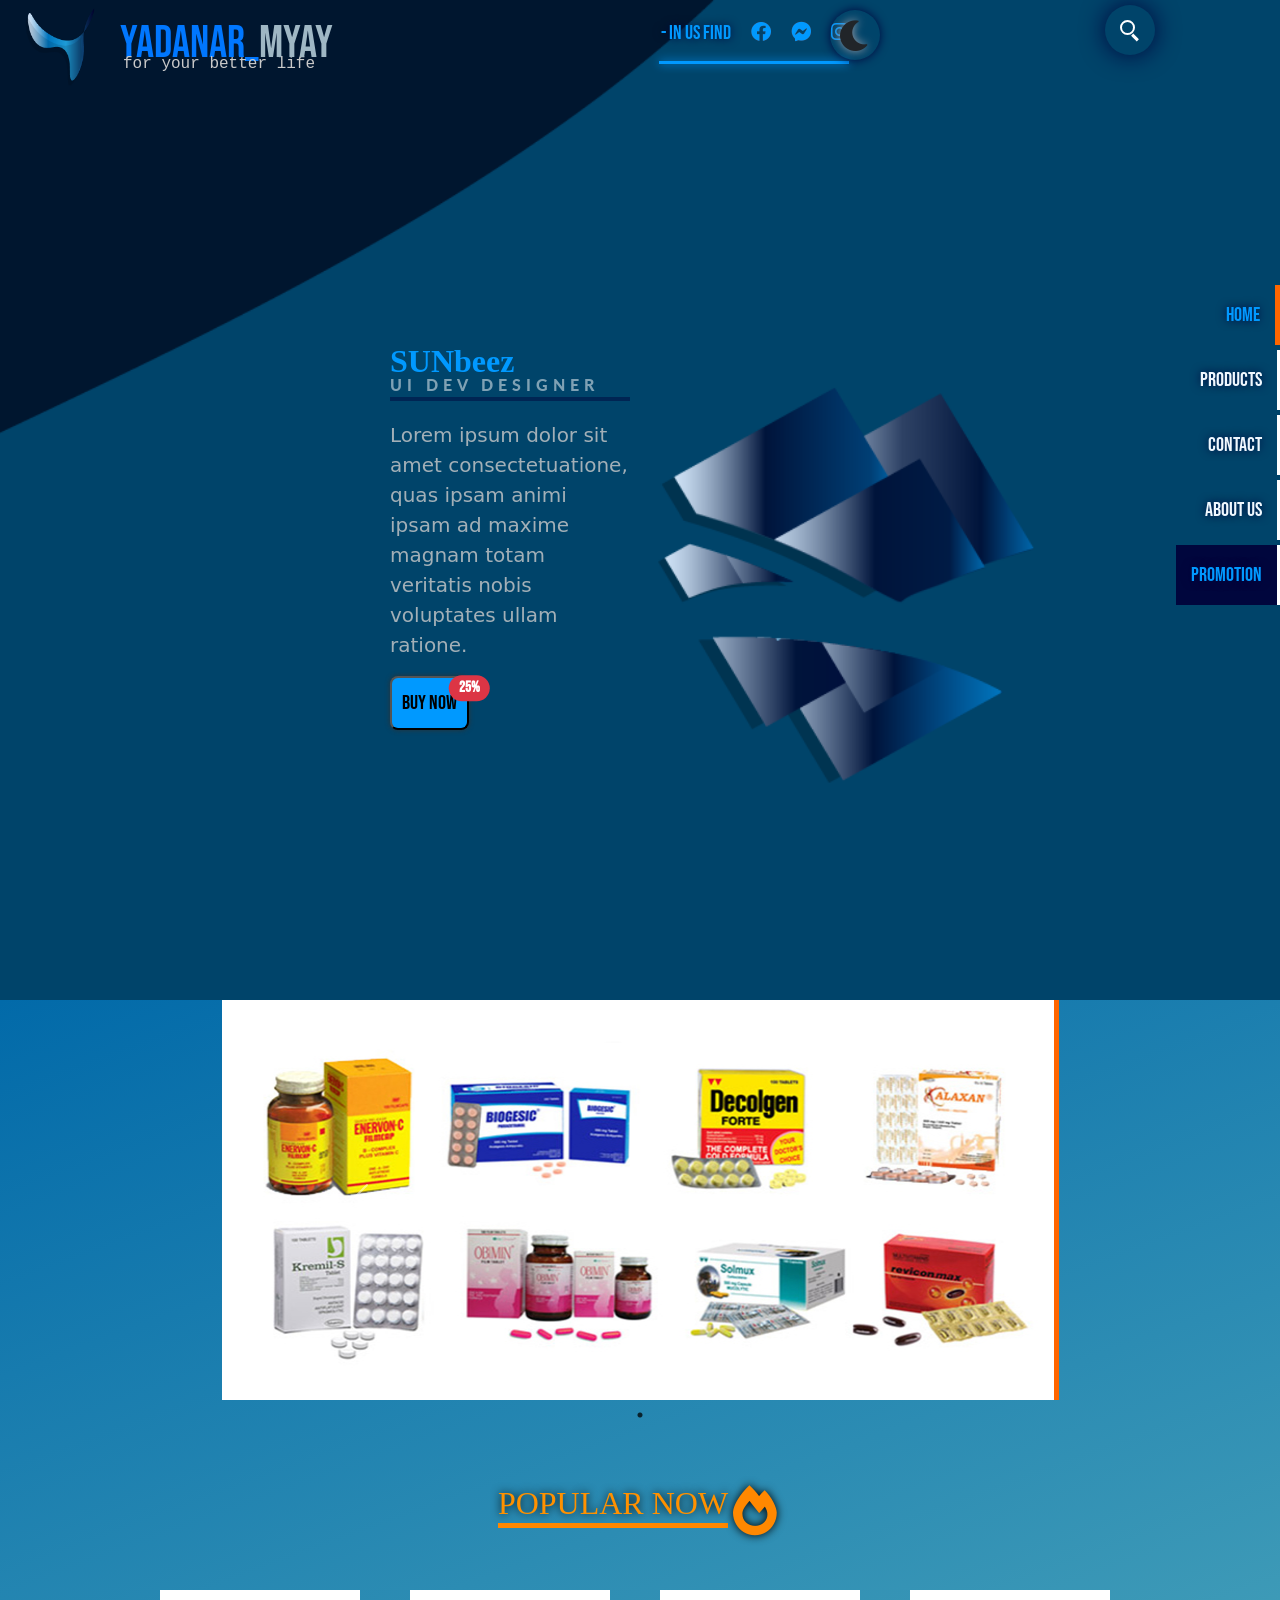
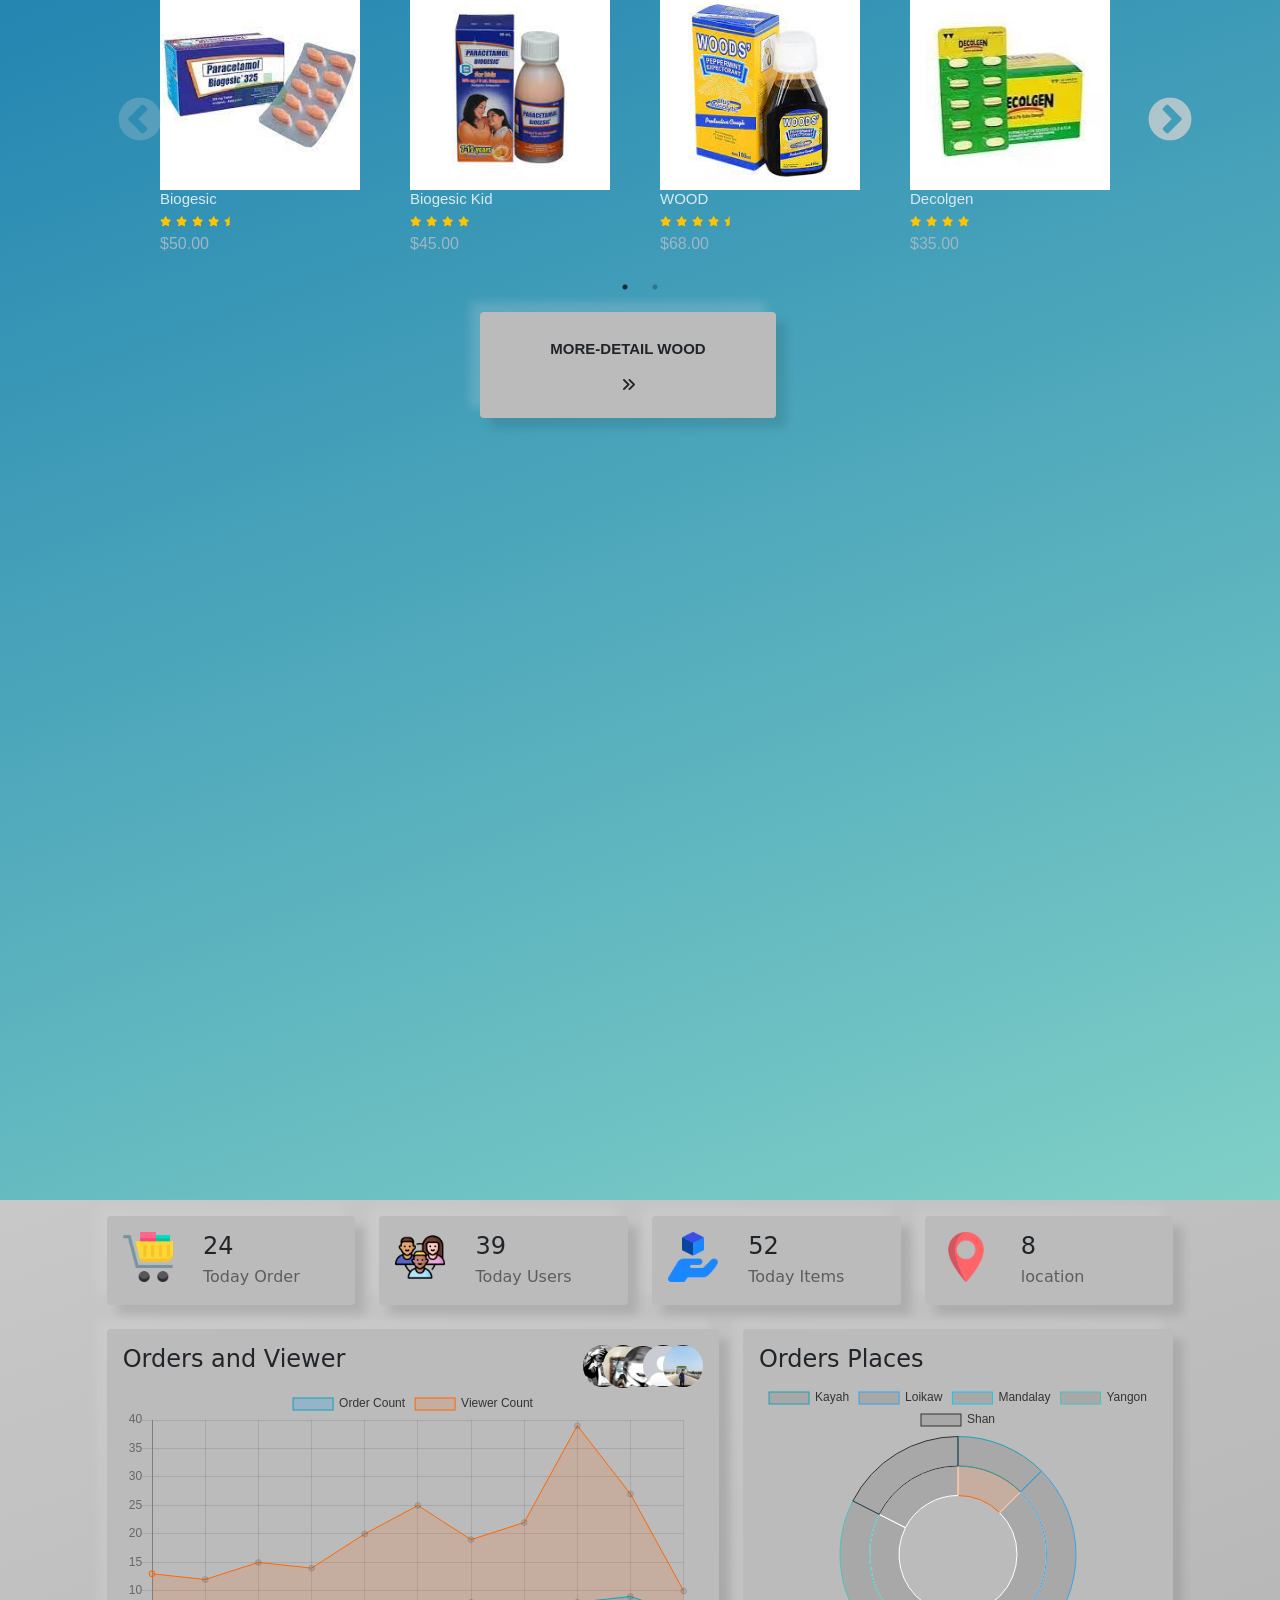
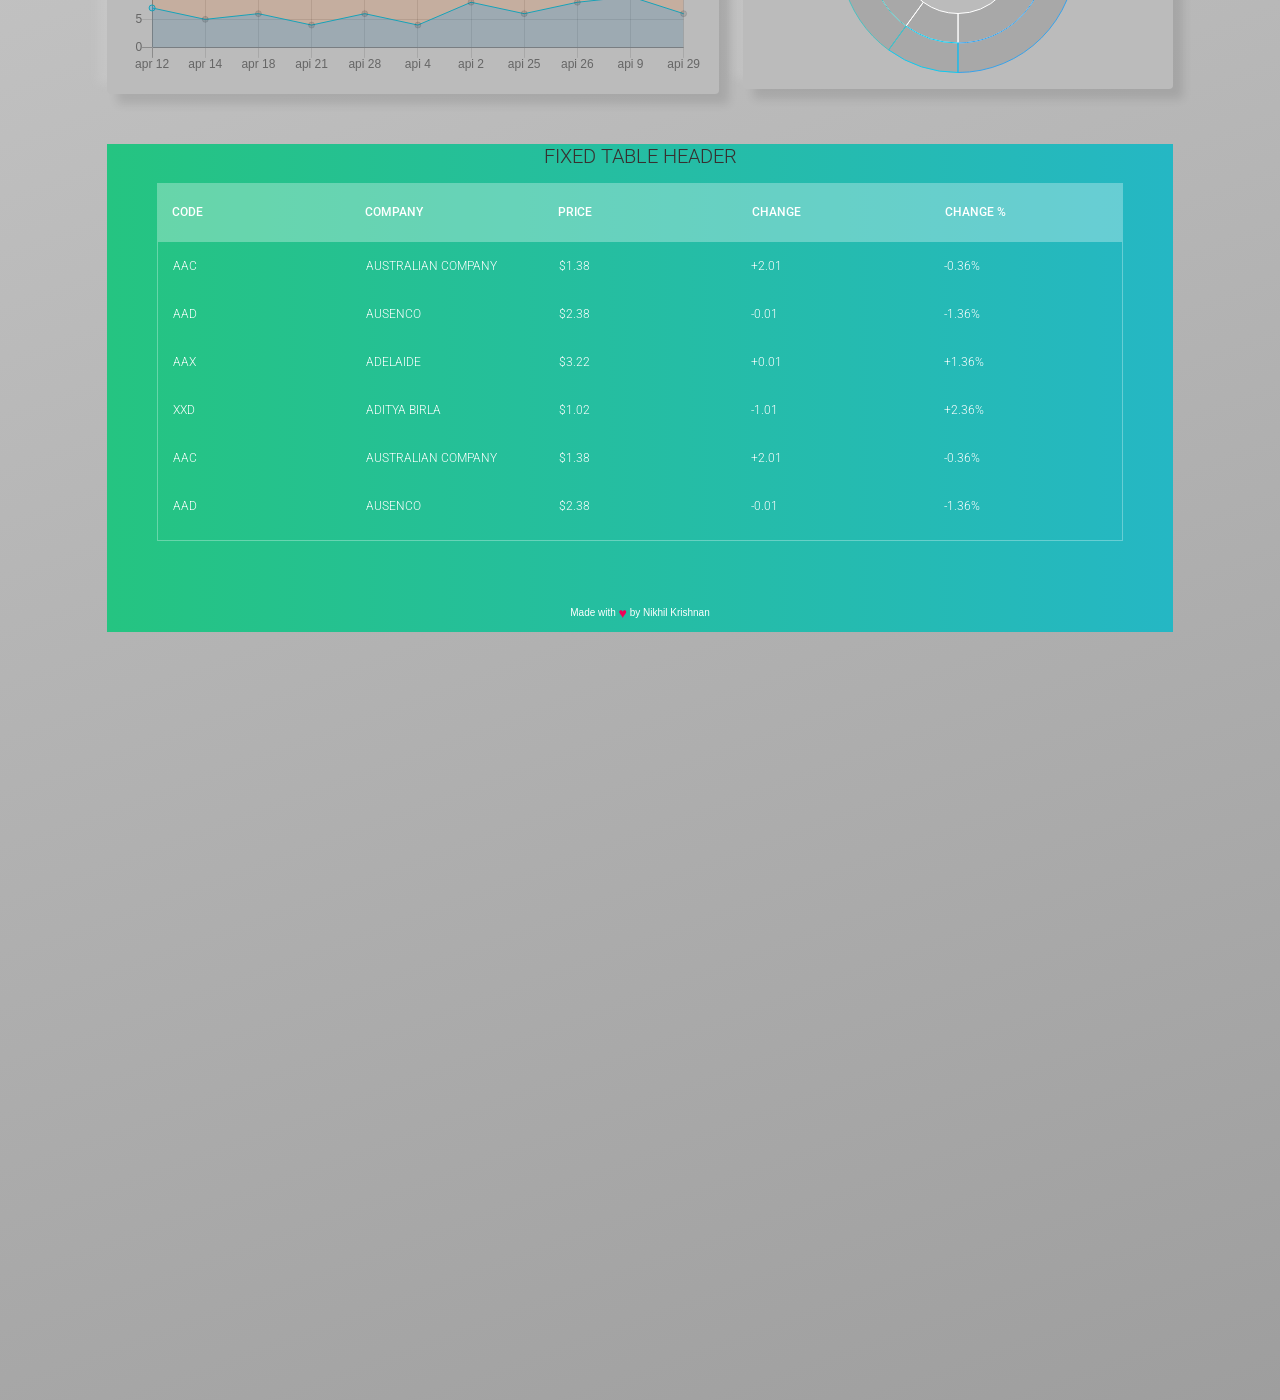
==== commit cba2a37a: "uu" ====
--- a/index.html
+++ b/index.html
@@ -20,7 +20,7 @@
      <link rel="stylesheet" href="./home/vendor/imagehover.css">
      <link rel="stylesheet" href="gg.css">
 </head>
-<body class="nightmode" >
+<body class="" >
   <div class="plane-con">
   <div class="plane">
     <div class="cube cube--0">
@@ -103,7 +103,7 @@
         
     <div class="title">
            
-      <div class="header">
+      <div class="header off">
         <ul>
             <a href="#1"><li class="active animate__animated animate__flipInY">Home</li></a>
             <a href="#2"><li class=" animate__animated animate__flipInY animate__delay-1s">Products</li></a>
@@ -197,9 +197,9 @@
     
      </section>  
       </div> 
-</div>
+
    
-  
+  <div class="okie">
     <section class="contact" id="2">
 
         <div class="container ">
@@ -367,7 +367,9 @@
        </div>
        
     </section>
-    <section class="s3">
+  </div>
+  <div class="okie">
+    <section class="s3" id="3">
       <div class="col-12 col-lg-9 col-xl-10 vh-100 py-3 content marmid">
         <div class="row">
           <div class="col-12 col-lg-6 col-xl-3">
@@ -406,7 +408,7 @@
               </div>
             </div>
           </div>
-          <div class="col-12 col-lg-6 col-xl-3">
+          <div class="col-12 col-lg-6 col-xl-3 bob">
             <div class="card mb-4">
               <div class="card-body">
                 <div class="row align-text-center">
@@ -465,21 +467,283 @@
               <div class="card">
                 <div class="card-body">
                   <div class="">
-                    <h4>Orders and Viewer</h4>
+                    <h4>Orders Places</h4>
                     <div class="">
-                      <canvas id="ollo"  height="150"></canvas>
+                      <canvas id="ollo"  height="220"></canvas>
                   </div>
                   </div>
                 </div>
               </div>
             </div>
-
-        </div>
-        
+            
+                </div>
+                <div class="row">
+                <div class="col-12">
+              <div class="jok">
+                <section class="sok">
+                  <!--for demo wrap-->
+                  <h1 class="jjj">Fixed Table header</h1>
+                  <div class="tbl-header">
+                    <table cellpadding="0" cellspacing="0" border="0">
+                      <thead>
+                        <tr>
+                          <th>Code</th>
+                          <th>Company</th>
+                          <th>Price</th>
+                          <th>Change</th>
+                          <th>Change %</th>
+                        </tr>
+                      </thead>
+                    </table>
+                  </div>
+                  <div class="tbl-content">
+                    <table cellpadding="0" cellspacing="0" border="0">
+                      <tbody>
+                        <tr>
+                          <td>AAC</td>
+                          <td>AUSTRALIAN COMPANY </td>
+                          <td>$1.38</td>
+                          <td>+2.01</td>
+                          <td>-0.36%</td>
+                        </tr>
+                        <tr>
+                          <td>AAD</td>
+                          <td>AUSENCO</td>
+                          <td>$2.38</td>
+                          <td>-0.01</td>
+                          <td>-1.36%</td>
+                        </tr>
+                        <tr>
+                          <td>AAX</td>
+                          <td>ADELAIDE</td>
+                          <td>$3.22</td>
+                          <td>+0.01</td>
+                          <td>+1.36%</td>
+                        </tr>
+                        <tr>
+                          <td>XXD</td>
+                          <td>ADITYA BIRLA</td>
+                          <td>$1.02</td>
+                          <td>-1.01</td>
+                          <td>+2.36%</td>
+                        </tr>
+                        <tr>
+                          <td>AAC</td>
+                          <td>AUSTRALIAN COMPANY </td>
+                          <td>$1.38</td>
+                          <td>+2.01</td>
+                          <td>-0.36%</td>
+                        </tr>
+                        <tr>
+                          <td>AAD</td>
+                          <td>AUSENCO</td>
+                          <td>$2.38</td>
+                          <td>-0.01</td>
+                          <td>-1.36%</td>
+                        </tr>
+                        <tr>
+                          <td>AAX</td>
+                          <td>ADELAIDE</td>
+                          <td>$3.22</td>
+                          <td>+0.01</td>
+                          <td>+1.36%</td>
+                        </tr>
+                        <tr>
+                          <td>XXD</td>
+                          <td>ADITYA BIRLA</td>
+                          <td>$1.02</td>
+                          <td>-1.01</td>
+                          <td>+2.36%</td>
+                        </tr>
+                        <tr>
+                          <td>AAC</td>
+                          <td>AUSTRALIAN COMPANY </td>
+                          <td>$1.38</td>
+                          <td>+2.01</td>
+                          <td>-0.36%</td>
+                        </tr>
+                        <tr>
+                          <td>AAD</td>
+                          <td>AUSENCO</td>
+                          <td>$2.38</td>
+                          <td>-0.01</td>
+                          <td>-1.36%</td>
+                        </tr>
+                        <tr>
+                          <td>AAX</td>
+                          <td>ADELAIDE</td>
+                          <td>$3.22</td>
+                          <td>+0.01</td>
+                          <td>+1.36%</td>
+                        </tr>
+                        <tr>
+                          <td>XXD</td>
+                          <td>ADITYA BIRLA</td>
+                          <td>$1.02</td>
+                          <td>-1.01</td>
+                          <td>+2.36%</td>
+                        </tr>
+                        <tr>
+                          <td>AAC</td>
+                          <td>AUSTRALIAN COMPANY </td>
+                          <td>$1.38</td>
+                          <td>+2.01</td>
+                          <td>-0.36%</td>
+                        </tr>
+                        <tr>
+                          <td>AAD</td>
+                          <td>AUSENCO</td>
+                          <td>$2.38</td>
+                          <td>-0.01</td>
+                          <td>-1.36%</td>
+                        </tr>
+                        <tr>
+                          <td>AAX</td>
+                          <td>ADELAIDE</td>
+                          <td>$3.22</td>
+                          <td>+0.01</td>
+                          <td>+1.36%</td>
+                        </tr>
+                        <tr>
+                          <td>XXD</td>
+                          <td>ADITYA BIRLA</td>
+                          <td>$1.02</td>
+                          <td>-1.01</td>
+                          <td>+2.36%</td>
+                        </tr>
+                        <tr>
+                          <td>AAC</td>
+                          <td>AUSTRALIAN COMPANY </td>
+                          <td>$1.38</td>
+                          <td>+2.01</td>
+                          <td>-0.36%</td>
+                        </tr>
+                        <tr>
+                          <td>AAD</td>
+                          <td>AUSENCO</td>
+                          <td>$2.38</td>
+                          <td>-0.01</td>
+                          <td>-1.36%</td>
+                        </tr>
+                        <tr>
+                          <td>AAX</td>
+                          <td>ADELAIDE</td>
+                          <td>$3.22</td>
+                          <td>+0.01</td>
+                          <td>+1.36%</td>
+                        </tr>
+                        <tr>
+                          <td>XXD</td>
+                          <td>ADITYA BIRLA</td>
+                          <td>$1.02</td>
+                          <td>-1.01</td>
+                          <td>+2.36%</td>
+                        </tr>
+                        <tr>
+                          <td>AAC</td>
+                          <td>AUSTRALIAN COMPANY </td>
+                          <td>$1.38</td>
+                          <td>+2.01</td>
+                          <td>-0.36%</td>
+                        </tr>
+                        <tr>
+                          <td>AAD</td>
+                          <td>AUSENCO</td>
+                          <td>$2.38</td>
+                          <td>-0.01</td>
+                          <td>-1.36%</td>
+                        </tr>
+                        <tr>
+                          <td>AAX</td>
+                          <td>ADELAIDE</td>
+                          <td>$3.22</td>
+                          <td>+0.01</td>
+                          <td>+1.36%</td>
+                        </tr>
+                        <tr>
+                          <td>XXD</td>
+                          <td>ADITYA BIRLA</td>
+                          <td>$1.02</td>
+                          <td>-1.01</td>
+                          <td>+2.36%</td>
+                        </tr>
+                        <tr>
+                          <td>AAC</td>
+                          <td>AUSTRALIAN COMPANY </td>
+                          <td>$1.38</td>
+                          <td>+2.01</td>
+                          <td>-0.36%</td>
+                        </tr>
+                        <tr>
+                          <td>AAD</td>
+                          <td>AUSENCO</td>
+                          <td>$2.38</td>
+                          <td>-0.01</td>
+                          <td>-1.36%</td>
+                        </tr>
+                        <tr>
+                          <td>AAX</td>
+                          <td>ADELAIDE</td>
+                          <td>$3.22</td>
+                          <td>+0.01</td>
+                          <td>+1.36%</td>
+                        </tr>
+                        <tr>
+                          <td>XXD</td>
+                          <td>ADITYA BIRLA</td>
+                          <td>$1.02</td>
+                          <td>-1.01</td>
+                          <td>+2.36%</td>
+                        </tr>
+                        <tr>
+                          <td>AAC</td>
+                          <td>AUSTRALIAN COMPANY </td>
+                          <td>$1.38</td>
+                          <td>+2.01</td>
+                          <td>-0.36%</td>
+                        </tr>
+                        <tr>
+                          <td>AAD</td>
+                          <td>AUSENCO</td>
+                          <td>$2.38</td>
+                          <td>-0.01</td>
+                          <td>-1.36%</td>
+                        </tr>
+                        <tr>
+                          <td>AAX</td>
+                          <td>ADELAIDE</td>
+                          <td>$3.22</td>
+                          <td>+0.01</td>
+                          <td>+1.36%</td>
+                        </tr>
+                        <tr>
+                          <td>XXD</td>
+                          <td>ADITYA BIRLA</td>
+                          <td>$1.02</td>
+                          <td>-1.01</td>
+                          <td>+2.36%</td>
+                        </tr>
+                      </tbody>
+                    </table>
+                  </div>
+                </section>
+                
+                
+                <!-- follow me template -->
+                <div class="made-with-love">
+                  Made with
+                  <i>♥</i> by
+                  <a target="_blank" href="https://codepen.io/nikhil8krishnan">Nikhil Krishnan</a>
+                </div>
+            </div>
+
+           </div>
+        </div>
       </div>
       
     </section>
-    
+  </div>
+ 
     
     <script src="js/jquery.js"></script>
     <script src="js/bootstrap.bundle.min.js"></script>
--- a/style.css
+++ b/style.css
@@ -267,15 +267,28 @@
     right: 100px;
 }
 .contact{
-    width: 100%;
     height: 200vh;
     background-color: #026aa9;
 background-image: linear-gradient(160deg, #026aa9 0%, #80D0C7 100%);
 
 }
+.nightmode .s3{
+   background-color: #c8c8c8;
+  background-image: linear-gradient(160deg, #575757 0%, rgb(39, 51, 59) 100%);}
+
+.nightmode .card{
+  box-shadow: 10px 10px 10px rgba(255, 255, 255, 0.1),
+               -10px -10px 10px rgba(0, 0, 0, 0.2); 
+                 
+}
+
+
 .s3{
-  background-color: #c8c8c8;
-background-image: linear-gradient(160deg, #c8c8c8 0%, #9e9e9e 100%);
+ 
+
+background-color: #c8c8c8;
+  background-image: linear-gradient(160deg, #c8c8c8 0%, #9e9e9e 100%);
+
 
 }
 .row{
@@ -284,7 +297,7 @@
 }
 
 .card{
-    background: none !important;
+    background: #bbbbbb !important;
     border: none !important;
     box-shadow: -10px -10px 10px rgba(225,225,225,0.2),
                  10px 10px 10px rgba(0,0,0,0.1);
@@ -324,8 +337,7 @@
     padding: 10px;
 }
 .s3{
-    width: 100%;
-    height: 150vh;
+    height: 200vh;
     display: flex;
     justify-content: center;
 }
@@ -803,8 +815,13 @@
 
 }
 
-@media screen and (max-width: 670px) {
-
+@media screen and (max-width: 480px) {
+  .header{
+   display: none;
+}
+    .okie{
+      width: 500px;
+    }
     .title-2{
         width: 400px;
     }
@@ -815,7 +832,7 @@
         width: 90px;
     }
     .title-2{
-        margin-left: 40px;
+        margin-left: 5px;
     }
     .pp{
         font-size: 10px;
@@ -838,8 +855,8 @@
     .con-con{
         display: none;
     }
-    .header{
-        display: none;
+    .center-con{
+      margin-left: 20px;
     }
     .Social .line{
         display: none;
@@ -872,7 +889,6 @@
 }
 .marmid{
   width: 100%;
-  display: flex;
   justify-content: center;
 }
 .line1 {
@@ -904,10 +920,104 @@
 }
 .header{
     position: fixed;
-    width: 690px;
-    justify-content: center;
-}
-
-
-
-  }
+    width: 410px;
+    left: 0;
+    
+}
+.darkmode{
+  display: none;
+}
+
+
+}
+  
+.sok h1{
+  font-size: 20px;
+  color: rgb(56, 48, 48);
+  text-transform: uppercase;
+  font-weight: 300;
+  text-align: center;
+  margin-bottom: 15px;
+}
+table{
+  width:100%;
+  table-layout: fixed;
+}
+.tbl-header{
+  background-color: rgba(255,255,255,0.3);
+ }
+.tbl-content{
+  height:300px;
+  overflow-x:auto;
+  margin-top: 0px;
+  border: 1px solid rgba(255,255,255,0.3);
+}
+th{
+  padding: 20px 15px;
+  text-align: left;
+  font-weight: 500;
+  font-size: 12px;
+  color: #fff;
+  text-transform: uppercase;
+}
+td{
+  padding: 15px;
+  text-align: left;
+  vertical-align:middle;
+  font-weight: 300;
+  font-size: 12px;
+  color: #fff;
+  border-bottom: solid 1px rgba(255,255,255,0.1);
+}
+
+
+/* demo styles */
+
+@import url(https://fonts.googleapis.com/css?family=Roboto:400,500,300,700);
+.jok{
+  background: -webkit-linear-gradient(left, #25c481, #25b7c4);
+  background: linear-gradient(to right, #25c481, #25b7c4);
+  font-family: 'Roboto', sans-serif;
+}
+.sok{
+  margin: 50px;
+}
+
+
+/* follow me template */
+.made-with-love {
+  margin-top: 40px;
+  padding: 10px;
+  clear: left;
+  text-align: center;
+  font-size: 10px;
+  font-family: arial;
+  color: #fff;
+}
+.made-with-love i {
+  font-style: normal;
+  color: #F50057;
+  font-size: 14px;
+  position: relative;
+  top: 2px;
+}
+.made-with-love a {
+  color: #fff;
+  text-decoration: none;
+}
+.made-with-love a:hover {
+  text-decoration: underline;
+}
+
+
+/* for custom scrollbar for webkit browser*/
+
+::-webkit-scrollbar {
+    width: 6px;
+} 
+::-webkit-scrollbar-track {
+    -webkit-box-shadow: inset 0 0 6px rgba(0,0,0,0.3); 
+} 
+::-webkit-scrollbar-thumb {
+    -webkit-box-shadow: inset 0 0 6px rgba(0,0,0,0.3); 
+}
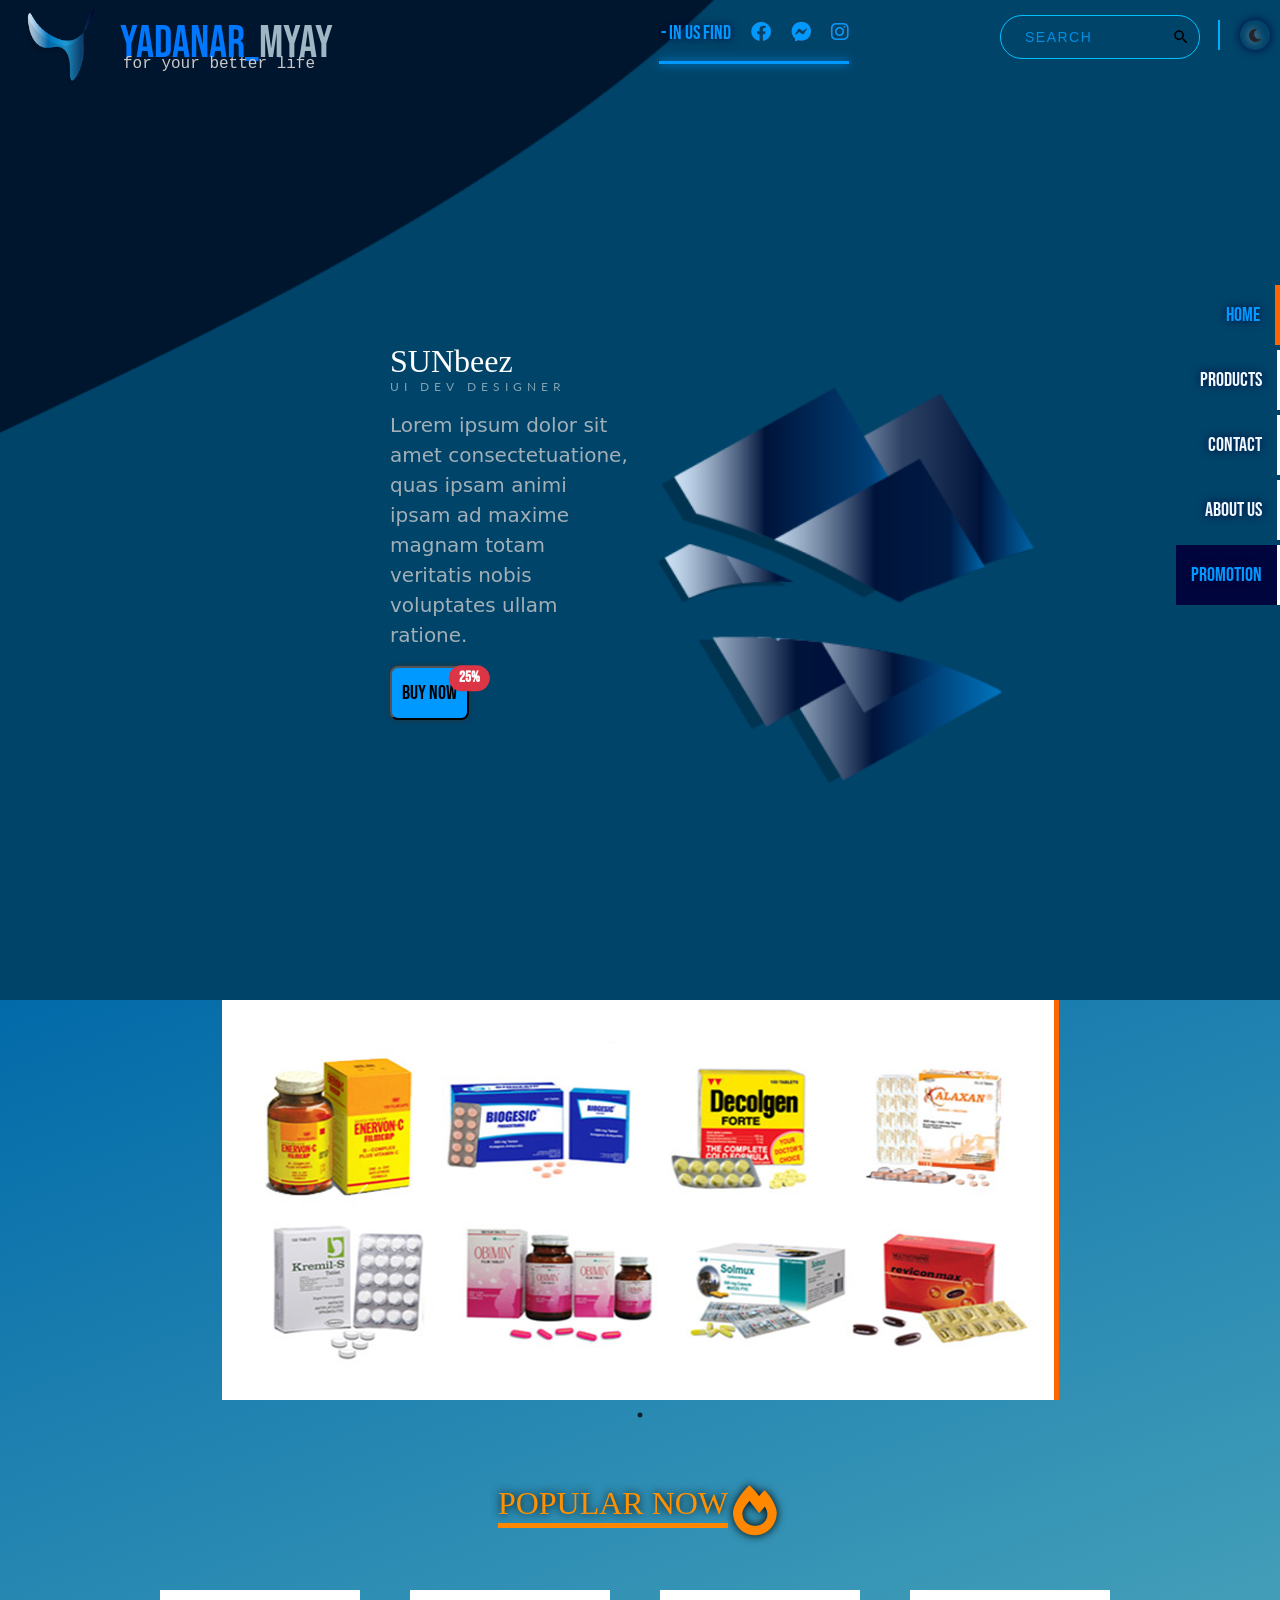
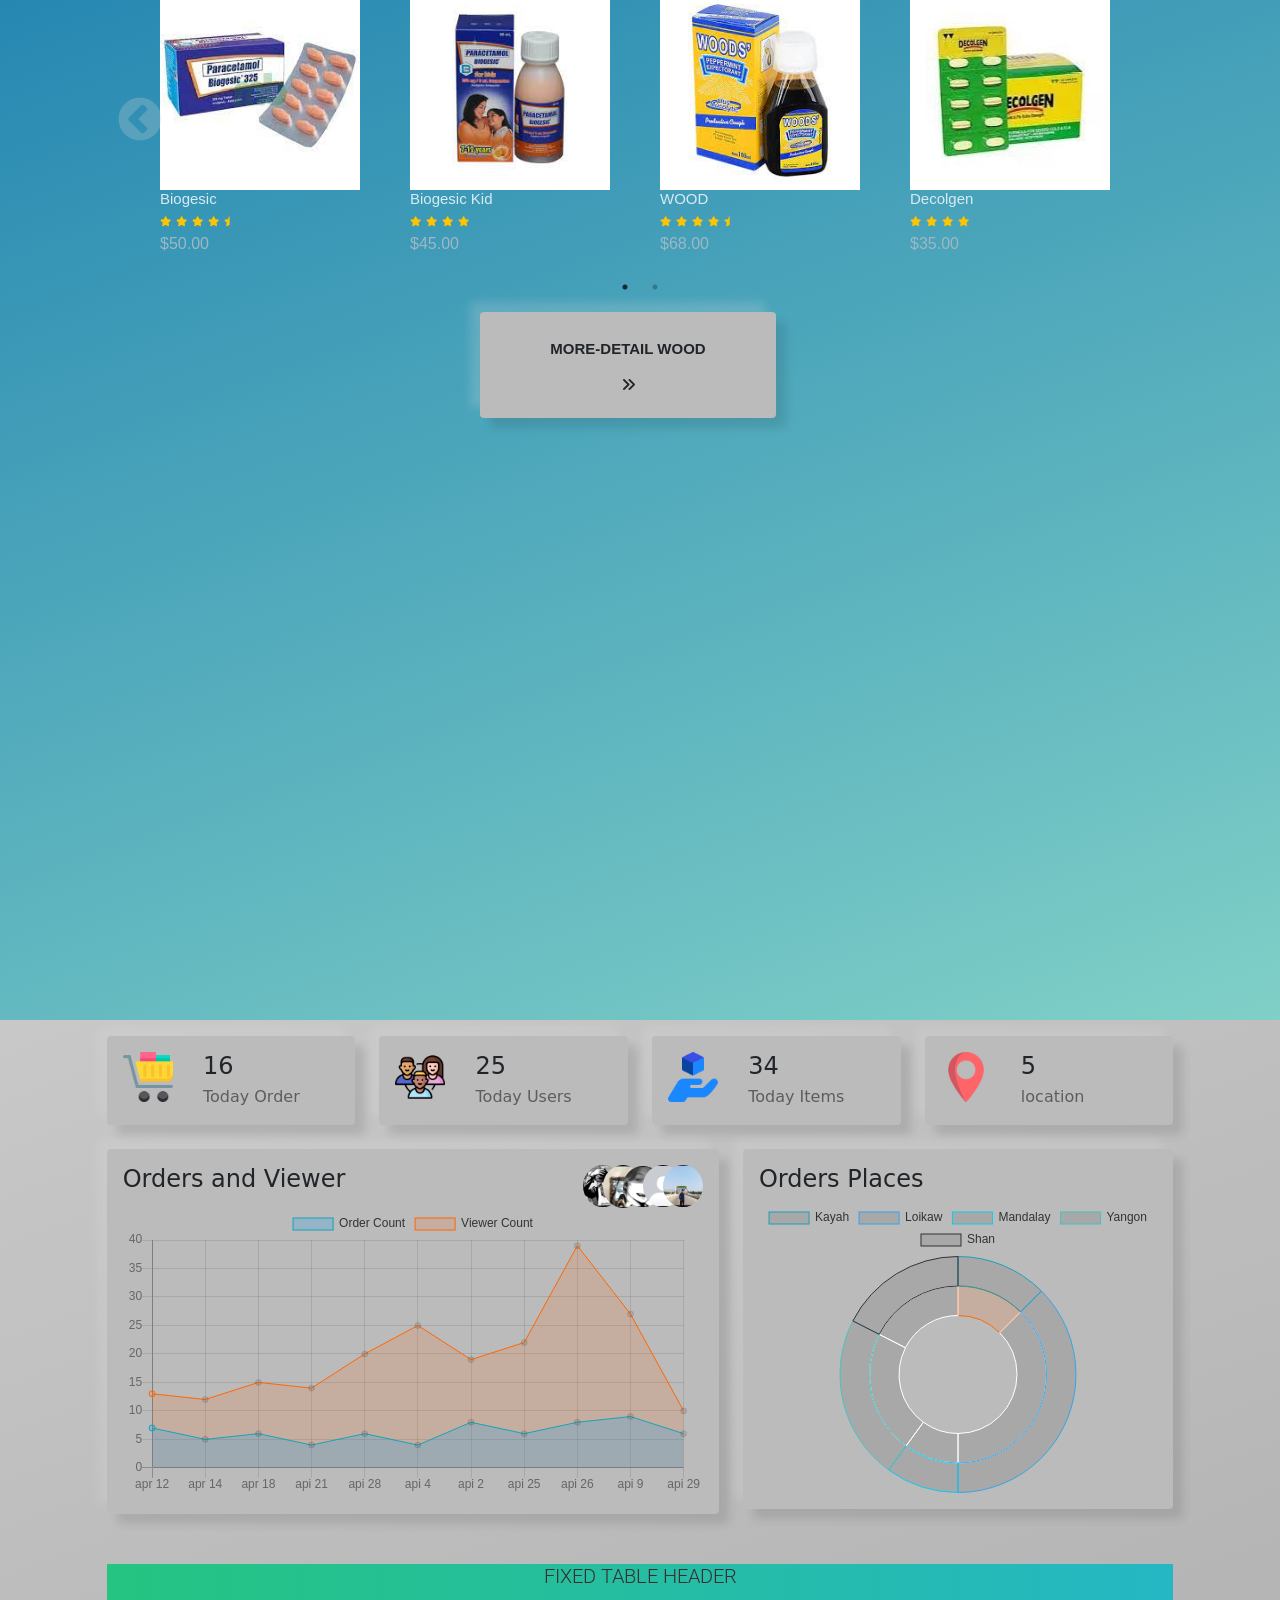
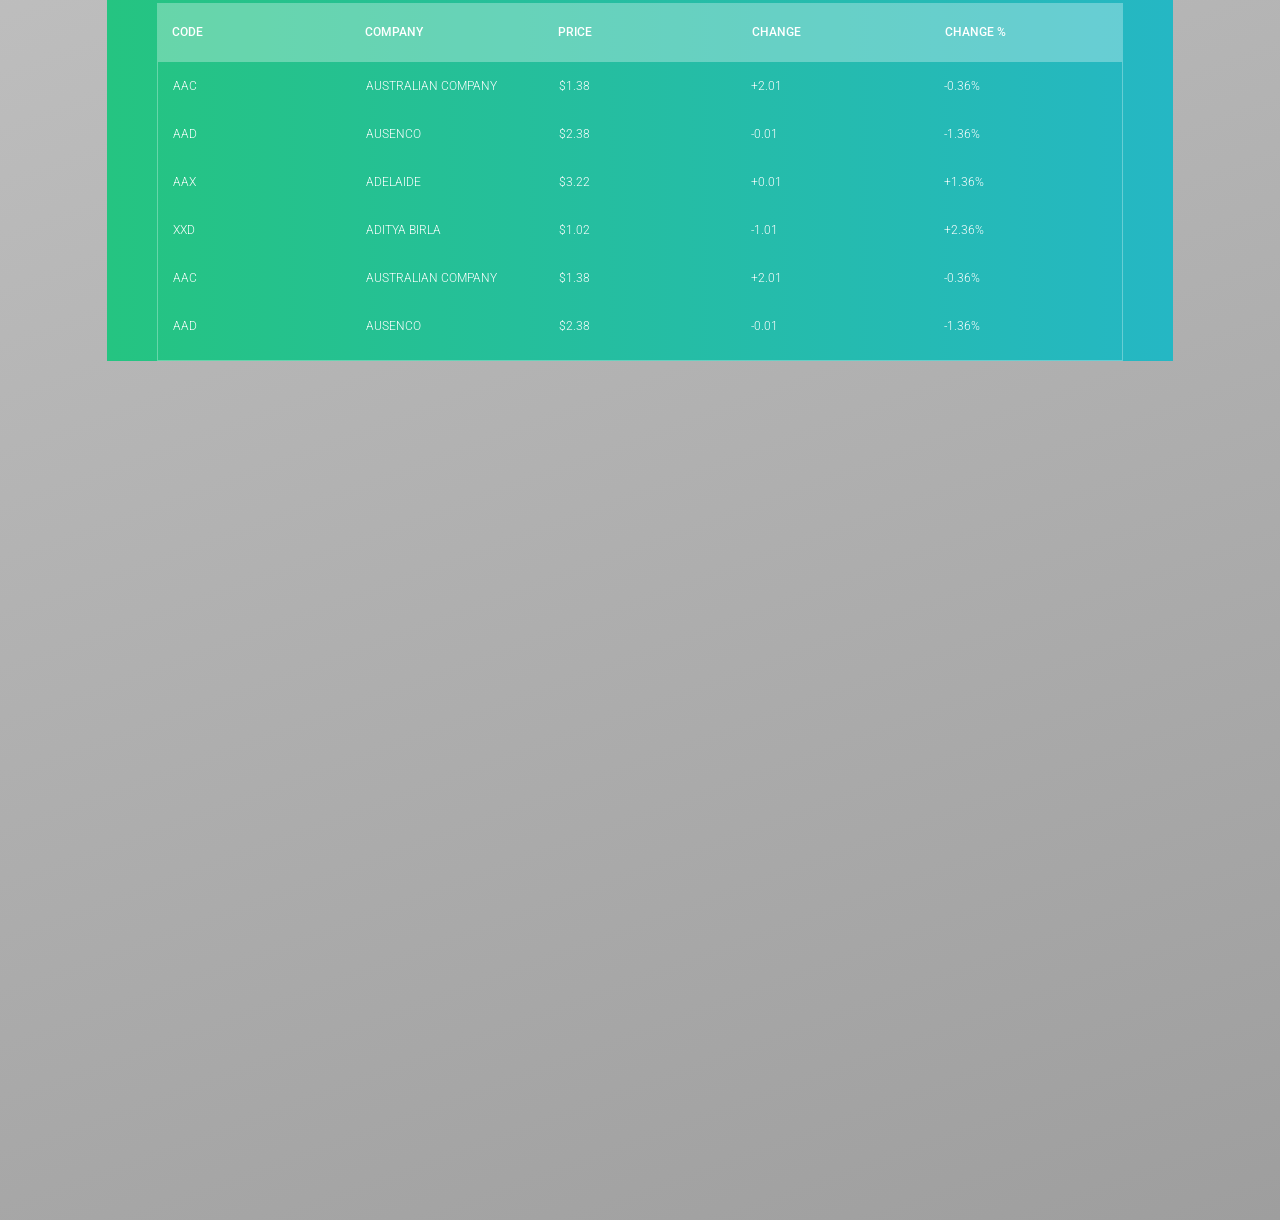
==== commit 60740575: "uu" ====
--- a/index.html
+++ b/index.html
@@ -103,7 +103,7 @@
         
     <div class="title">
            
-      <div class="header off">
+      <div class="header">
         <ul>
             <a href="#1"><li class="active animate__animated animate__flipInY">Home</li></a>
             <a href="#2"><li class=" animate__animated animate__flipInY animate__delay-1s">Products</li></a>
@@ -145,7 +145,21 @@
              <div class="line"></div>
          </div>
          
-         
+          <div class="darkmode">
+          <div class="con-con">
+            <div class="search__container">
+              <input class="search__input" type="text" placeholder="Search">
+           </div>
+          </div>
+            <div class="line-h"></div>
+           <div class="dark-con">
+             <i class="fa
+             -solid fa-moon darkk animate__animated animate__swing animate__infinite	infinite animate__slow	2s" data-toggle="tooltip" data-placement="left" title="Dark mode"></i>
+           </div>
+            
+             
+             
+          </div>
               
              <div class="center-con">
               <div class="center-box">
@@ -177,20 +191,7 @@
 
     
       </div>
-              <div class="darkmode">
-               <div class="con-con">
-                <div class="container00 animate__animated">
-                  <input type="text" placeholder="Search...">
-                  <div class="search"></div>
-                  
-                </div>
-               
-                </div>
-                  <i class="fa
-                  -solid fa-moon darkk animate__animated animate__swing animate__infinite	infinite animate__slow	2s" data-toggle="tooltip" data-placement="left" title="Dark mode"></i>
-                  
-                  
-              </div>
+              
               
         
          
@@ -730,11 +731,7 @@
                 
                 
                 <!-- follow me template -->
-                <div class="made-with-love">
-                  Made with
-                  <i>♥</i> by
-                  <a target="_blank" href="https://codepen.io/nikhil8krishnan">Nikhil Krishnan</a>
-                </div>
+                
             </div>
 
            </div>
--- a/style.css
+++ b/style.css
@@ -99,6 +99,11 @@
 .d-block{
     height: 500px;
 }
+.dark-con{
+  width: 100%;
+  display: flex;
+  justify-content: flex-end;
+}
 .button{
     font-family: 'Bebas Neue', sans-serif;
     background-color: rgb(0, 153, 255);
@@ -122,16 +127,16 @@
     background-color: rgb(0, 6, 61) !important;
 }
 .darkmode .darkk{
-    position: absolute;
-    top: 10px;
-    right: 400px;
-    font-size: 35px;
+  position: absolute;
+  top: 20px;
+  right: 10px;
+    font-size: 15px;
     box-shadow: 0 0 10px rgb(0, 6, 61);
     text-shadow: 0 0 10px rgb(158, 159, 167);
     cursor: pointer;
     transition: 0.5s;
-    width: 50px;
-    height: 50px;
+    width: 30px;
+    height: 30px;
     border-radius: 50%;
     display: flex;
     align-items: center;
@@ -267,7 +272,7 @@
     right: 100px;
 }
 .contact{
-    height: 200vh;
+    height: 180vh;
     background-color: #026aa9;
 background-image: linear-gradient(160deg, #026aa9 0%, #80D0C7 100%);
 
@@ -347,188 +352,7 @@
   justify-content: center;
 }
 
-@import url("https://fonts.googleapis.com/css?family=Lato:300,400|Poppins:300,400,800&display=swap");
-* {
-  margin: 0;
-  padding: 0;
-}
-
-
-
-.container9 {
-  width: 300px;
-  height: 10vh;
-  display: flex;
-  align-items: center;
-}
-.container9 .box {
-  width: 250px;
-  height: 250px;
-  position: relative;
-  display: flex;
-  justify-content: center;
-  flex-direction: column;
-}
-.ggg{
-  display: flex;
-}
-.container9 .box .title-9 {
-  width: 100%;
-  position: relative;
-  display: flex;
-  align-items: center;
-  height: 50px;
-}
-.container9 .box .title-9 .block {
-  width: 0%;
-  height: inherit;
-  background: rgb(0, 6, 61);
-  position: absolute;
-  animation: mainBlock 2s cubic-bezier(0.74, 0.06, 0.4, 0.92) forwards;
-  display: flex;
-}
-.container9 .box .title-9 h1 {
-  font-family: "Poppins";
-  color: rgb(0, 153, 255);
-  font-weight: 900;
-  font-size: 32px;
-  -webkit-animation: mainFadeIn 2s forwards;
-  -o-animation: mainFadeIn 2s forwards;
-  animation: mainFadeIn 2s forwards;
-  animation-delay: 1.6s;
-  opacity: 0;
-  display: flex;
-  align-items: baseline;
-  position: relative;
-}
-.container9 .box .title-9 h1 span {
-  width: 0px;
-  height: 0px;
-  -webkit-border-radius: 50%;
-  -moz-border-radius: 50%;
-  border-radius: 50%;
-  background: rgb(0, 153, 255);
-  -webkit-animation: load 0.6s cubic-bezier(0.74, 0.06, 0.4, 0.92) forwards;
-  animation: popIn 0.8s cubic-bezier(0.74, 0.06, 0.4, 0.92) forwards;
-  animation-delay: 2s;
-  margin-left: 5px;
-  margin-top: -10px;
-  position: absolute;
-  bottom: 13px;
-  right: -12px;
-}
-.container9 .box .role {
-  width: 100%;
-  position: relative;
-  display: flex;
-  align-items: center;
-  height: 30px;
-  margin-top: -10px;
-}
-.container9 .box .role .block {
-  width: 0%;
-  height: inherit;
-  background: rgb(0, 153, 255);
-  position: absolute;
-  animation: secBlock 2s cubic-bezier(0.74, 0.06, 0.4, 0.92) forwards;
-  animation-delay: 2s;
-  display: flex;
-}
-.shopimg{
-  width: 50px;
-  height: 50px;
-}
-.container9 .box .role p {
-  animation: secFadeIn 2s forwards;
-  animation-delay: 3.2s;
-  opacity: 0;
-  font-weight: 900;
-  font-family: "Lato";
-  color: #ffffff;
-  font-size: 16px;
-  text-transform: uppercase;
-  letter-spacing: 5px;
-  border-bottom: 4px solid rgb(0, 6, 61);
-}
-
-@keyframes mainBlock {
-  0% {
-    width: 0%;
-    left: 0;
-  }
-  50% {
-    width: 100%;
-    left: 0;
-  }
-  100% {
-    width: 0;
-    left: 100%;
-  }
-}
-@keyframes secBlock {
-  0% {
-    width: 0%;
-    left: 0;
-  }
-  50% {
-    width: 100%;
-    left: 0;
-  }
-  100% {
-    width: 0;
-    left: 100%;
-  }
-}
-@keyframes mainFadeIn {
-  0% {
-    opacity: 0;
-  }
-  100% {
-    opacity: 1;
-  }
-}
-@keyframes popIn {
-  0% {
-    width: 0px;
-    height: 0px;
-    background: #e9d856;
-    border: 0px solid #ddd;
-    opacity: 0;
-  }
-  50% {
-    width: 10px;
-    height: 10px;
-    background: #e9d856;
-    opacity: 1;
-    bottom: 45px;
-  }
-  65% {
-    width: 7px;
-    height: 7px;
-    bottom: 0px;
-    width: 15px;
-  }
-  80% {
-    width: 10px;
-    height: 10px;
-    bottom: 20px;
-  }
-  100% {
-    width: 7px;
-    height: 7px;
-    background: #e9d856;
-    border: 0px solid #222;
-    bottom: 13px;
-  }
-}
-@keyframes secFadeIn {
-  0% {
-    opacity: 0;
-  }
-  100% {
-    opacity: 0.5;
-  }
-}
+
 
 .nightmode{
     transition: 0.4s;
@@ -598,6 +422,10 @@
     color: rgb(216, 235, 245);
     font-family: 'Barlow Semi Condensed', sans-serif;
     margin: 0;
+}
+.shopimg{
+  width: 50px;
+  height: 50px;
 }
 .shop{
     display: flex;
@@ -666,7 +494,6 @@
 }
 .colume{
     max-width: 1000px;
-    width: 1000px;
     display: flex;
     justify-content: center;
     align-items: center;
@@ -675,136 +502,16 @@
     display: flex;
     justify-content: center;
 }
-@import url("https://fonts.googleapis.com/css?family=Inconsolata:700");
-* {
-  margin: 0;
-  padding: 0;
-  box-sizing: border-box;
-}
-
-
-.con-con{
-    width: 200px;
-    height: 100px;
-    position: absolute;
-    top: -20px;
-    right: 50px;
-}
-.container00 {
-  position: absolute;
-  margin: auto;
-  top: 0;
-  left: 0;
-  right: 0;
-  bottom: 0;
-}
-.concon{
-  display: flex;
-  justify-content: space-between;
-  margin: auto 10px;
-}
-.container00 .search {
-  position: absolute;
-  margin: auto;
-  top: 0;
-  right: 0;
-  bottom: 0;
-  left: 0;
-  width: 50px;
-  height: 50px;
-  border-radius: 50%;
-  transition: all 1s;
-  z-index: 4;
-  box-shadow: 0 0 25px 0 rgb(0, 6, 61);
-}
-.container00 .search:hover {
-  cursor: pointer;
-}
-.container00 .search::before {
-  content: "";
-  position: absolute;
-  margin: auto;
-  top: 15px;
-  right: 0;
-  bottom: 0;
-  left: 10px;
-  width: 8px;
-  height: 3px;
-  background: white;
-  transform: rotate(45deg);
-  transition: all 0.5s;
-}
-.container00 .search::after {
-  content: "";
-  position: absolute;
-  margin: auto;
-  top: -5px;
-  right: 0;
-  bottom: 0;
-  left: -5px;
-  width: 15px;
-  height: 15px;
-  border-radius: 50%;
-  border: 2px solid white;
-  transition: all 0.5s;
-}
-.container00 input {
-  font-family: "Inconsolata", monospace;
-  position: absolute;
-  margin: auto;
-  top: 0;
-  right: 0;
-  bottom: 0;
-  left: 0;
-  width: 25px;
-  height: 35px;
-  outline: none;
-  border: none;
-  background: rgb(0, 6, 61);
-  color: white;
-  text-shadow: 0 0 10px rgb(0, 6, 61);
-  padding: 0 80px 0 20px;
-  border-radius: 30px;
-  box-shadow: 0 0 25px 0 rgb(0, 6, 61), 0 20px 25px 0 rgba(0, 0, 0, 0.2);
-  transition: all 1s;
-  opacity: 0;
-  z-index: 5;
-  font-weight: bolder;
-  letter-spacing: 0.1em;
-}
-.container00 input:hover {
-  cursor: pointer;
-}
-.container00 input:focus {
-  width: 200px;
-  opacity: 1;
-  cursor: text;
-}
-.container00 input:focus ~ .search {
-  right: -250px;
-  background: #151515;
-  z-index: 6;
-}
-.container00 input:focus ~ .search::before {
-  top: 0;
-  left: 0;
-  width: 15px;
-}
-.container00 input:focus ~ .search::after {
-  top: 0;
-  left: 0;
-  width: 15px;
-  height: 2px;
-  border: none;
-  background: white;
-  border-radius: 0%;
-  transform: rotate(-45deg);
-}
-.container00 input::placeholder {
-  color: white;
-  opacity: 0.5;
-  font-weight: bolder;
-}
+
+.slick-next:before {
+  content: '→';
+  display: none;
+}
+.slick-next::after {
+  content: '→';
+  display: none;
+}
+
 .p4{
     display: none;
     justify-content: center;
@@ -815,13 +522,58 @@
 
 }
 
+
 @media screen and (max-width: 480px) {
-  .header{
-   display: none;
-}
-    .okie{
-      width: 500px;
-    }
+  .slick-next {
+    right: 150px !important;
+}
+.line-h{
+  top: 180px !important;
+  right: 20px;
+}
+.contact{
+  height: 150vh;
+}
+
+.col-12{
+  padding: 0 !important;
+
+}
+
+.darkmode{
+  position: relative;
+  top: -100px !important;
+  margin-right: 10px !important;
+}
+/* .header ul{
+  position: absolute !important;
+  right: -300px ;
+  transition: 0.5s;
+} */
+.row{
+  max-width: 400px;
+}
+.card{
+  max-width: 400px;
+}
+
+  .colume{
+    max-width: 240px;
+    display: flex;
+    justify-content: center;
+    align-items: center;
+}
+.col-12{
+  padding: 0 !important;
+}
+.slick-next {
+  right: 25px !important;
+}
+
+.s3{
+  height: 200vh;
+}
+  
     .title-2{
         width: 400px;
     }
@@ -840,23 +592,47 @@
         top: 50px;
     }
     .Social{
-        width: 180px;
-        flex-direction: row-reverse;
-        top: -10px;
-    }
-    .con-con {
-        width: 504px;
-        height: 100px;
-        position: absolute;
-        top: -5px;
-        left: 0;
-        /* right: 50px; */
-    }
-    .con-con{
-        display: none;
-    }
+      display: flex;
+      flex-direction: column;
+      width: 100%;
+      right: 40px;
+      top: 130px;
+      margin: 0;
+    }
+    .title-2{
+      position: fixed;
+    }
+    .Social i{
+      margin-top: 20px;
+    }
+    .darkk{
+      top: 180px !important;
+      right: 5px;
+    }
+    .header{
+      z-index: 9999;
+    }
+
+    .search__input{
+      width: 100px !important;
+      padding: 6px 12px !important;
+    }
+    .search__title {
+      font-size: 10px;
+      
+  }
+  .Social p{
+    display: none;
+  }
+    
+
+  .con-con {
+    top: 130px !important;
+    left: 65%;
+}
+    
     .center-con{
-      margin-left: 20px;
+      margin-left: 77px;
     }
     .Social .line{
         display: none;
@@ -865,13 +641,15 @@
         right: 0;
         font-size: 15px;
     }
+    
     .p4{
         width: 100%;
         display: flex;
         justify-content: flex-end;
         margin-right: 15px;
         margin-bottom: 5px;
-        
+        position: fixed;
+        z-index: 99999;
     }
     .menu {
   background-color: transparent;
@@ -879,6 +657,8 @@
   cursor: pointer;
   display: flex;
   padding: 0;
+  margin-right: 10px;
+
 }
 .line {
   fill: none;
@@ -918,14 +698,20 @@
   stroke-dashoffset: -134;
   stroke-width: 6;
 }
+.off .header{
+  right: 0px !important;
+}
 .header{
-    position: fixed;
+  position: fixed;
+  right: -500px !important;
     width: 410px;
-    left: 0;
-    
-}
-.darkmode{
-  display: none;
+    z-index: 1;
+    transition: 0.5s;
+}
+
+.off{
+  right: 20px !important;
+  transition: 0.5s;
 }
 
 
@@ -1016,8 +802,302 @@
     width: 6px;
 } 
 ::-webkit-scrollbar-track {
-    -webkit-box-shadow: inset 0 0 6px rgba(0,0,0,0.3); 
+    --webkit-box-shadow: inset 0 0 6px rgba(0,0,0,0.3); 
 } 
 ::-webkit-scrollbar-thumb {
-    -webkit-box-shadow: inset 0 0 6px rgba(0,0,0,0.3); 
-}+    --webkit-box-shadow: inset 0 0 6px rgba(0,0,0,0.3); 
+}
+@import url('https://fonts.googleapis.com/css?family=Raleway:400,700,900');
+
+/* Base styling */
+.line-h{
+  width: 2px;
+  height: 30px;
+  background-color: rgb(0, 174, 255);
+  position: absolute;
+  top: 20px;
+  right: 60px;
+}
+.con-con {
+    margin: 0 auto;
+    font-family: 'Raleway', sans-serif;
+
+    position: absolute;
+    top: 15px;
+    right: 80px;
+    z-index: 4;
+}
+
+.search__container {
+        padding-top: 0px;
+    }
+
+.search__title {
+        font-size: 22px;
+        font-weight: 900;
+        text-align: center;
+        color: #ff8b88;
+    }
+
+.search__input {
+        width: 200px;
+        padding: 12px 24px;
+
+        background-color: transparent;
+        transition: transform 250ms ease-in-out;
+        font-size: 14px;
+        line-height: 18px;
+        
+        color: #ffffff;
+        background-color: transparent;
+/*         background-image: url(http://mihaeltomic.com/codepen/input-search/ic_search_black_24px.svg); */
+ 
+      background-image: url("data:image/svg+xml;charset=utf8,%3Csvg xmlns='http://www.w3.org/2000/svg' width='24' height='24' viewBox='0 0 24 24'%3E%3Cpath d='M15.5 14h-.79l-.28-.27C15.41 12.59 16 11.11 16 9.5 16 5.91 13.09 3 9.5 3S3 5.91 3 9.5 5.91 16 9.5 16c1.61 0 3.09-.59 4.23-1.57l.27.28v.79l5 4.99L20.49 19l-4.99-5zm-6 0C7.01 14 5 11.99 5 9.5S7.01 5 9.5 5 14 7.01 14 9.5 11.99 14 9.5 14z'/%3E%3Cpath d='M0 0h24v24H0z' fill='none'/%3E%3C/svg%3E");
+        background-repeat: no-repeat;
+        background-size: 18px 18px;
+        background-position: 95% center;
+        border-radius: 50px;
+        border: 1px solid #00c3ff;
+        transition: all 250ms ease-in-out;
+        backface-visibility: hidden;
+        transform-style: preserve-3d;
+    }
+
+.search__input::placeholder {
+            color: rgba(0, 162, 255, 0.8);
+            text-transform: uppercase;
+            letter-spacing: 1.5px;
+        }
+
+.search__input:hover,
+        .search__input:focus {
+            padding: 12px 0;
+            outline: 0;
+            border: 1px solid transparent;
+            border-bottom: 1px solid #00ccff;
+            opacity: 0.5;
+            border-radius: 0;
+            background-position: 100% center;
+        }
+
+
+        @import url("https://fonts.googleapis.com/css?family=Lato:300,400|Poppins:300,400,800&display=swap");
+     
+        .container9 {
+          width: 100%;
+          display: flex;
+          justify-content: flex-start;
+          align-items: center;
+        }
+        .container9 .box {
+          width: 250px;
+          position: relative;
+          display: flex;
+          justify-content: center;
+          flex-direction: column;
+        }
+        .container9 .box .title-9 {
+          width: 100%;
+          position: relative;
+          display: flex;
+          align-items: center;
+          height: 50px;
+        }
+        .container9 .box .title-9 .block {
+          width: 0%;
+          height: inherit;
+          background: #ffb510;
+          position: absolute;
+          animation: mainBlock 2s cubic-bezier(0.74, 0.06, 0.4, 0.92) forwards;
+          display: flex;
+        }
+        .container9 .box .title-9 h1 {
+          font-family: "Poppins";
+          color: #fff;
+          font-size: 32px;
+          -webkit-animation: mainFadeIn 2s forwards;
+          -o-animation: mainFadeIn 2s forwards;
+          animation: mainFadeIn 2s forwards;
+          animation-delay: 1.6s;
+          opacity: 0;
+          display: flex;
+          align-items: baseline;
+          position: relative;
+        }
+        .container9 .box .title-9 h1 span {
+          width: 0px;
+          height: 0px;
+          -webkit-border-radius: 50%;
+          -moz-border-radius: 50%;
+          border-radius: 50%;
+          background: #ffb510;
+          -webkit-animation: load 0.6s cubic-bezier(0.74, 0.06, 0.4, 0.92) forwards;
+          animation: popIn 0.8s cubic-bezier(0.74, 0.06, 0.4, 0.92) forwards;
+          animation-delay: 2s;
+          margin-left: 5px;
+          margin-top: -10px;
+          position: absolute;
+          bottom: 13px;
+          right: -12px;
+        }
+        .container9 .box .role {
+          width: 100%;
+          position: relative;
+          display: flex;
+          align-items: center;
+          height: 30px;
+          margin-top: -10px;
+        }
+        .container9 .box .role .block {
+          width: 0%;
+          height: inherit;
+          background: #e91e63;
+          position: absolute;
+          animation: secBlock 2s cubic-bezier(0.74, 0.06, 0.4, 0.92) forwards;
+          animation-delay: 2s;
+          display: flex;
+        }
+        .container9 .box .role p {
+          animation: secFadeIn 2s forwards;
+          animation-delay: 3.2s;
+          opacity: 0;
+          font-weight: 400;
+          font-family: "Lato";
+          color: #ffffff;
+          font-size: 12px;
+          text-transform: uppercase;
+          letter-spacing: 5px;
+        }
+        
+        @keyframes mainBlock {
+          0% {
+            width: 0%;
+            left: 0;
+          }
+          50% {
+            width: 100%;
+            left: 0;
+          }
+          100% {
+            width: 0;
+            left: 100%;
+          }
+        }
+        @keyframes secBlock {
+          0% {
+            width: 0%;
+            left: 0;
+          }
+          50% {
+            width: 100%;
+            left: 0;
+          }
+          100% {
+            width: 0;
+            left: 100%;
+          }
+        }
+        @keyframes mainFadeIn {
+          0% {
+            opacity: 0;
+          }
+          100% {
+            opacity: 1;
+          }
+        }
+        @keyframes popIn {
+          0% {
+            width: 0px;
+            height: 0px;
+            background: #e9d856;
+            border: 0px solid #ddd;
+            opacity: 0;
+          }
+          50% {
+            width: 10px;
+            height: 10px;
+            background: #e9d856;
+            opacity: 1;
+            bottom: 45px;
+          }
+          65% {
+            width: 7px;
+            height: 7px;
+            bottom: 0px;
+            width: 15px;
+          }
+          80% {
+            width: 10px;
+            height: 10px;
+            bottom: 20px;
+          }
+          100% {
+            width: 7px;
+            height: 7px;
+            background: #e9d856;
+            border: 0px solid #222;
+            bottom: 13px;
+          }
+        }
+        @keyframes secFadeIn {
+          0% {
+            opacity: 0;
+          }
+          100% {
+            opacity: 0.5;
+          }
+        }
+        footer {
+          width: 350px;
+          height: 80px;
+          background: #ffb510;
+          position: absolute;
+          right: 0;
+          bottom: -80px;
+          display: flex;
+          justify-content: center;
+          align-items: center;
+          animation: top 0.8s forwards;
+          animation-delay: 4s;
+        }
+        footer span {
+          display: flex;
+          align-items: center;
+          justify-content: center;
+          font-size: 12px;
+          color: #232323;
+          font-family: "Poppins";
+        }
+        footer span i {
+          margin-right: 25px;
+          font-size: 22px;
+          color: #232323;
+          animation: icon 2s forwards;
+          animation-delay: 4s;
+          opacity: 0;
+        }
+        
+        @keyframes top {
+          0% {
+            opacity: 0;
+            bottom: -80px;
+          }
+          100% {
+            opacity: 1;
+            bottom: 0px;
+          }
+        }
+        @keyframes icon {
+          0% {
+            opacity: 0;
+            transform: scale(0);
+          }
+          50% {
+            opacity: 1;
+            transform: scale(1.3) rotate(-2deg);
+          }
+          100% {
+            opacity: 1;
+            bottom: 0px;
+          }
+        }
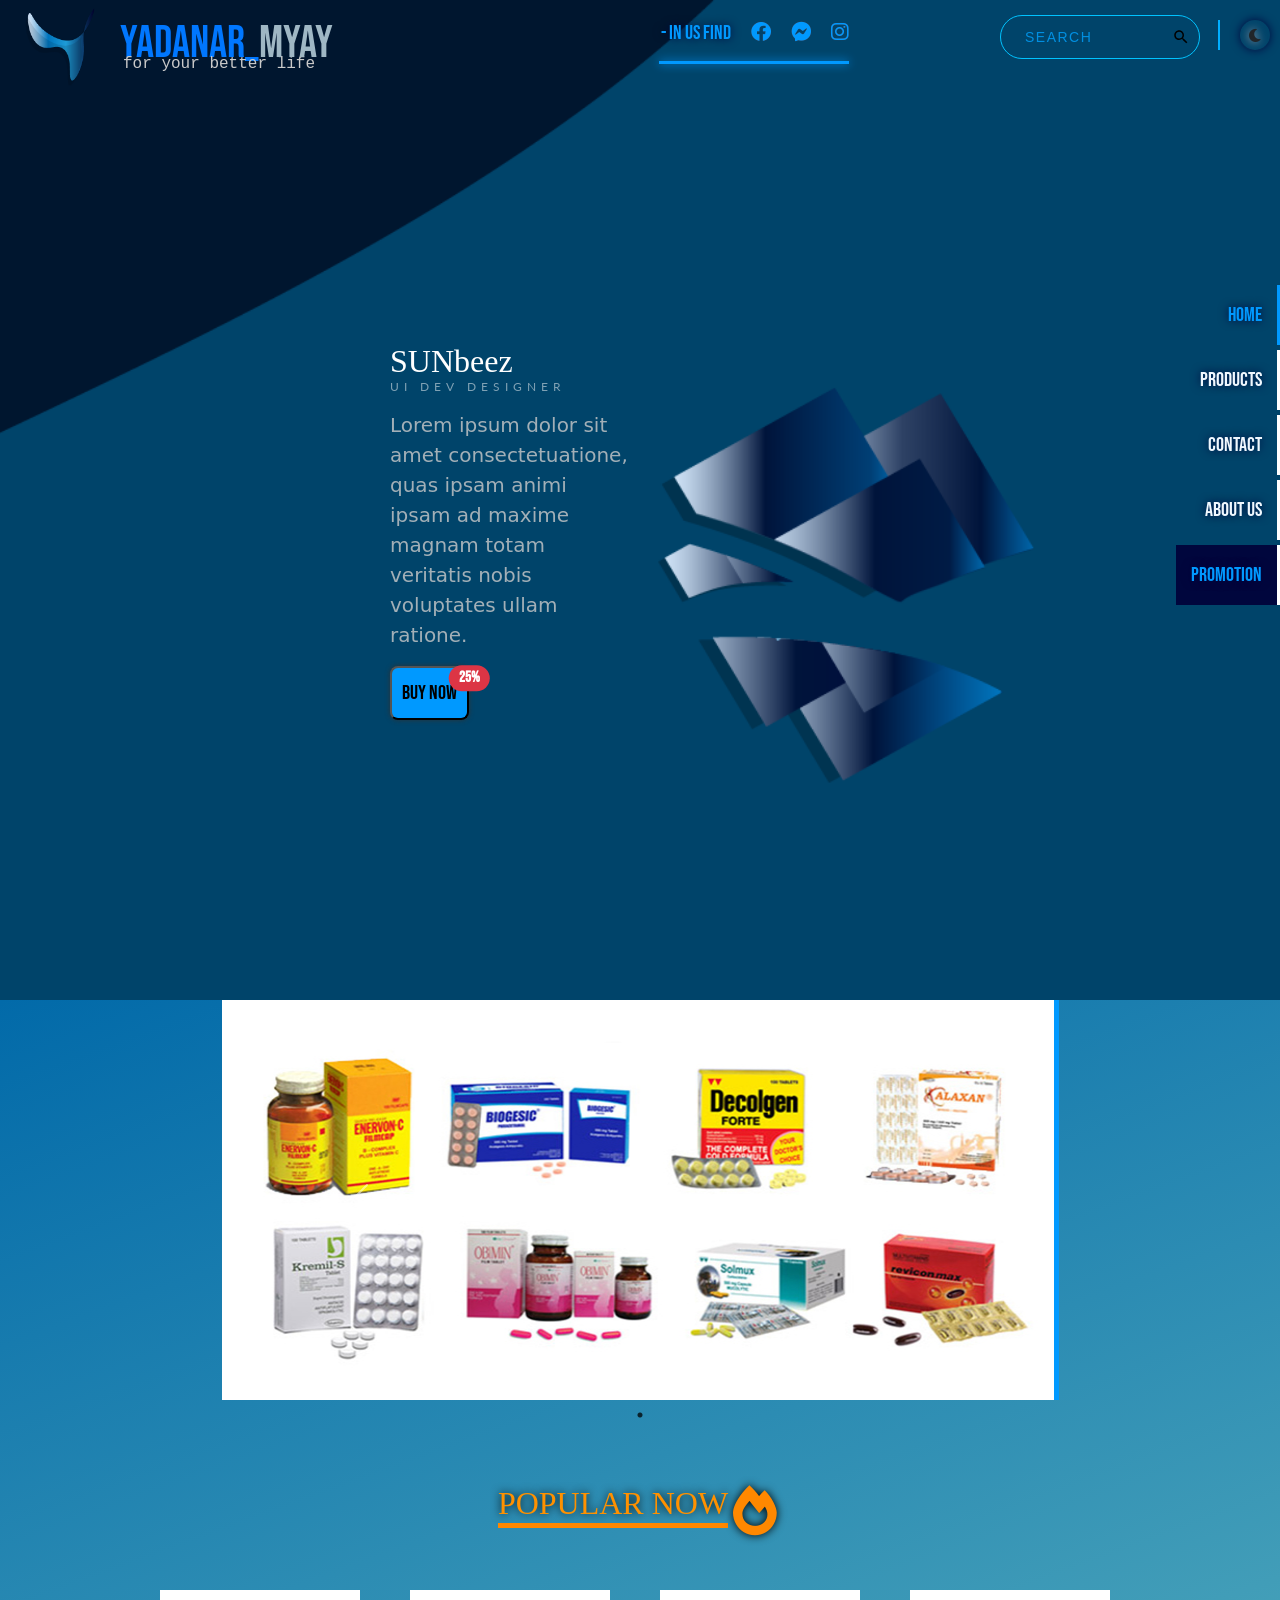
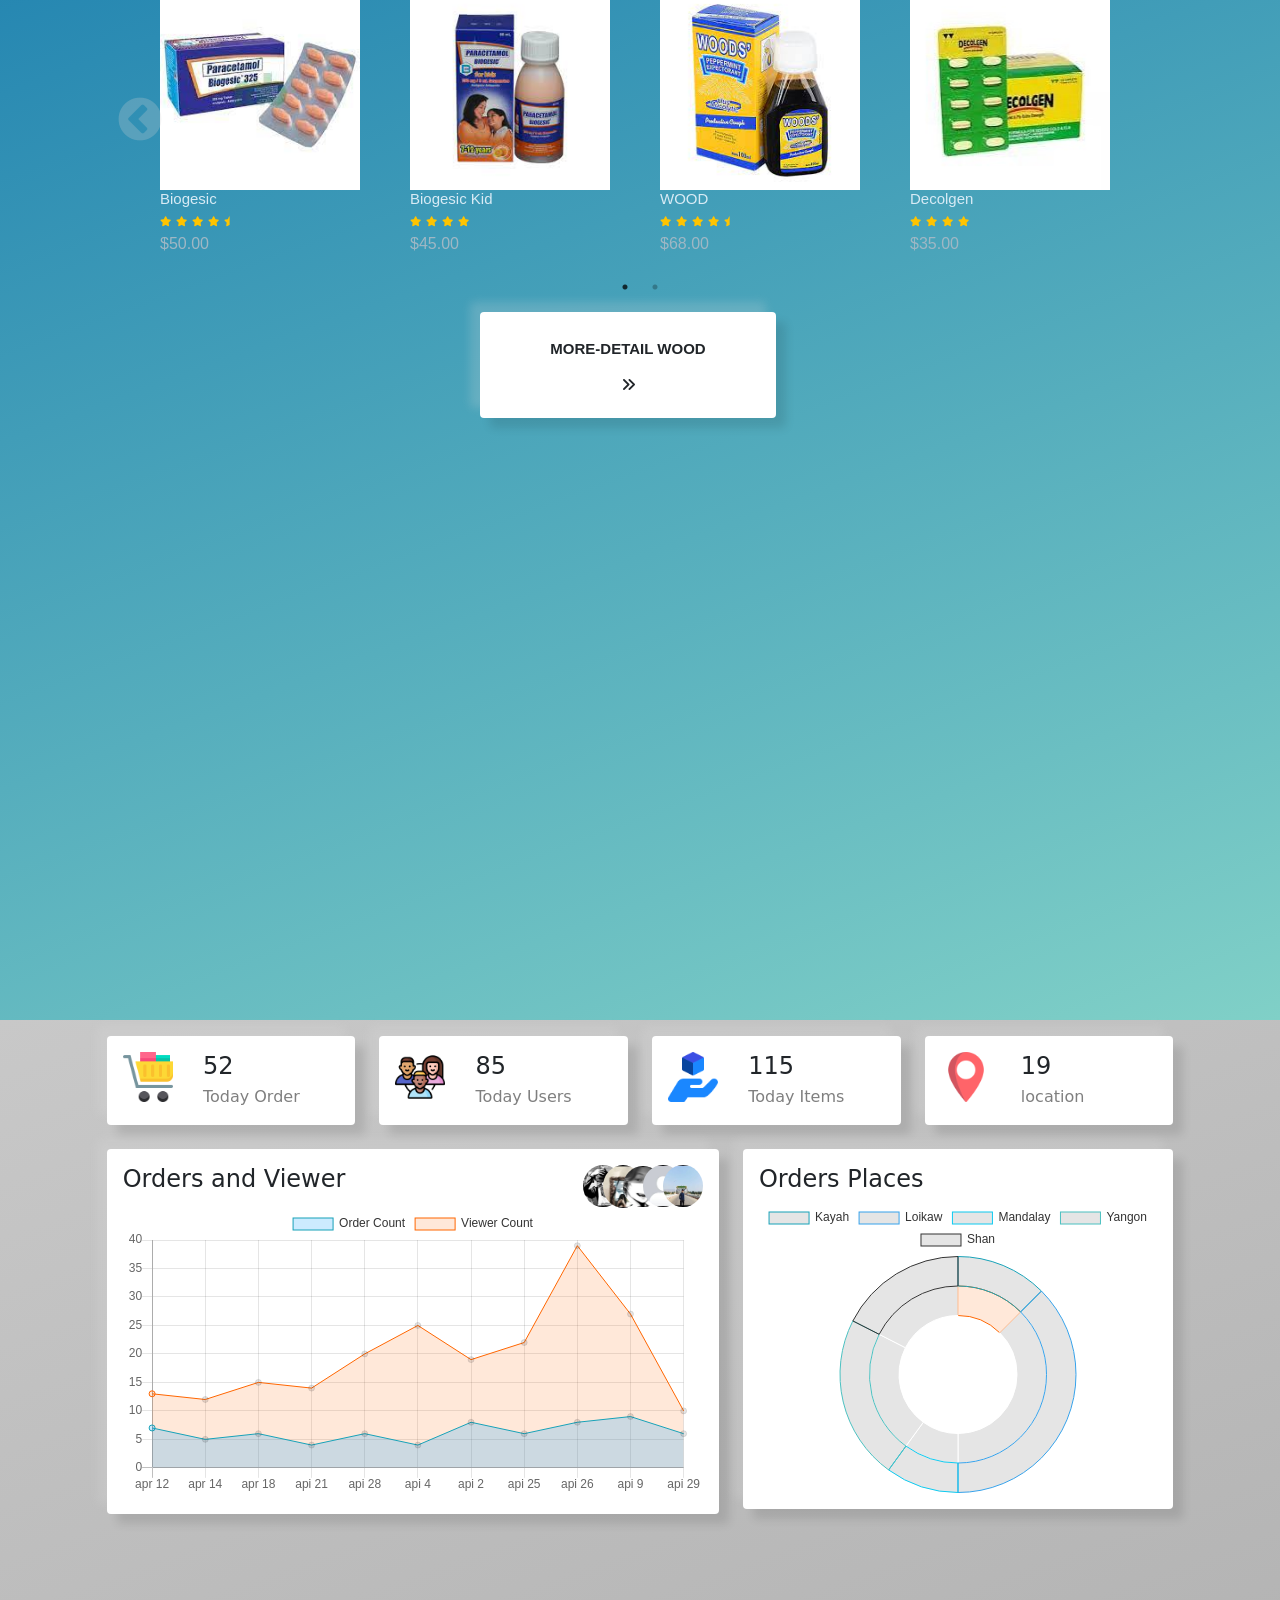
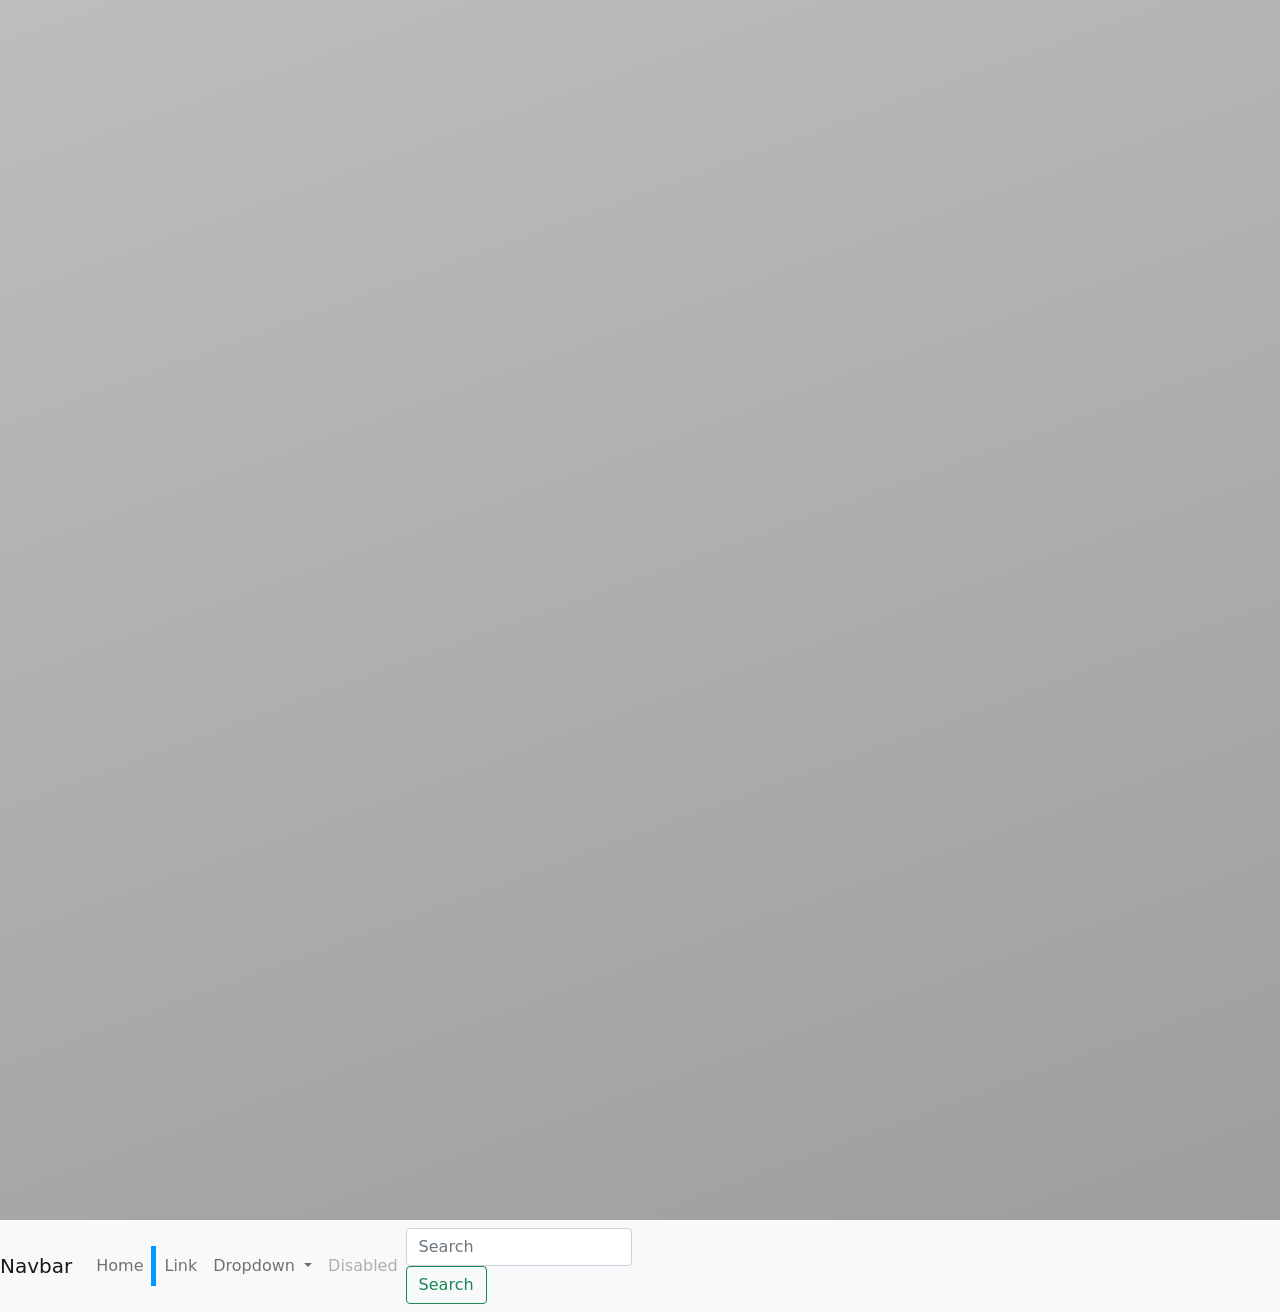
==== commit 33b0f24f: "uu" ====
--- a/index.html
+++ b/index.html
@@ -393,7 +393,7 @@
           </div>
           <div class="col-12 col-lg-6 col-xl-3">
             <div class="card mb-4">
-              <div class="card-body">
+              <div class="card-body" onclick="go(1)">
                 <div class="row align-text-center">
                   <div class="col-4">
                     <img src="./home/photos/friends.png" alt="" class="shopimg">
@@ -411,7 +411,7 @@
           </div>
           <div class="col-12 col-lg-6 col-xl-3 bob">
             <div class="card mb-4">
-              <div class="card-body">
+              <div class="card-body" onclick="go('item.html')">
                 <div class="row align-text-center">
                   <div class="col-4">
                     <img src="./home/photos/item.png" alt="" class="shopimg">
@@ -478,270 +478,47 @@
             </div>
             
                 </div>
-                <div class="row">
-                <div class="col-12">
-              <div class="jok">
-                <section class="sok">
-                  <!--for demo wrap-->
-                  <h1 class="jjj">Fixed Table header</h1>
-                  <div class="tbl-header">
-                    <table cellpadding="0" cellspacing="0" border="0">
-                      <thead>
-                        <tr>
-                          <th>Code</th>
-                          <th>Company</th>
-                          <th>Price</th>
-                          <th>Change</th>
-                          <th>Change %</th>
-                        </tr>
-                      </thead>
-                    </table>
-                  </div>
-                  <div class="tbl-content">
-                    <table cellpadding="0" cellspacing="0" border="0">
-                      <tbody>
-                        <tr>
-                          <td>AAC</td>
-                          <td>AUSTRALIAN COMPANY </td>
-                          <td>$1.38</td>
-                          <td>+2.01</td>
-                          <td>-0.36%</td>
-                        </tr>
-                        <tr>
-                          <td>AAD</td>
-                          <td>AUSENCO</td>
-                          <td>$2.38</td>
-                          <td>-0.01</td>
-                          <td>-1.36%</td>
-                        </tr>
-                        <tr>
-                          <td>AAX</td>
-                          <td>ADELAIDE</td>
-                          <td>$3.22</td>
-                          <td>+0.01</td>
-                          <td>+1.36%</td>
-                        </tr>
-                        <tr>
-                          <td>XXD</td>
-                          <td>ADITYA BIRLA</td>
-                          <td>$1.02</td>
-                          <td>-1.01</td>
-                          <td>+2.36%</td>
-                        </tr>
-                        <tr>
-                          <td>AAC</td>
-                          <td>AUSTRALIAN COMPANY </td>
-                          <td>$1.38</td>
-                          <td>+2.01</td>
-                          <td>-0.36%</td>
-                        </tr>
-                        <tr>
-                          <td>AAD</td>
-                          <td>AUSENCO</td>
-                          <td>$2.38</td>
-                          <td>-0.01</td>
-                          <td>-1.36%</td>
-                        </tr>
-                        <tr>
-                          <td>AAX</td>
-                          <td>ADELAIDE</td>
-                          <td>$3.22</td>
-                          <td>+0.01</td>
-                          <td>+1.36%</td>
-                        </tr>
-                        <tr>
-                          <td>XXD</td>
-                          <td>ADITYA BIRLA</td>
-                          <td>$1.02</td>
-                          <td>-1.01</td>
-                          <td>+2.36%</td>
-                        </tr>
-                        <tr>
-                          <td>AAC</td>
-                          <td>AUSTRALIAN COMPANY </td>
-                          <td>$1.38</td>
-                          <td>+2.01</td>
-                          <td>-0.36%</td>
-                        </tr>
-                        <tr>
-                          <td>AAD</td>
-                          <td>AUSENCO</td>
-                          <td>$2.38</td>
-                          <td>-0.01</td>
-                          <td>-1.36%</td>
-                        </tr>
-                        <tr>
-                          <td>AAX</td>
-                          <td>ADELAIDE</td>
-                          <td>$3.22</td>
-                          <td>+0.01</td>
-                          <td>+1.36%</td>
-                        </tr>
-                        <tr>
-                          <td>XXD</td>
-                          <td>ADITYA BIRLA</td>
-                          <td>$1.02</td>
-                          <td>-1.01</td>
-                          <td>+2.36%</td>
-                        </tr>
-                        <tr>
-                          <td>AAC</td>
-                          <td>AUSTRALIAN COMPANY </td>
-                          <td>$1.38</td>
-                          <td>+2.01</td>
-                          <td>-0.36%</td>
-                        </tr>
-                        <tr>
-                          <td>AAD</td>
-                          <td>AUSENCO</td>
-                          <td>$2.38</td>
-                          <td>-0.01</td>
-                          <td>-1.36%</td>
-                        </tr>
-                        <tr>
-                          <td>AAX</td>
-                          <td>ADELAIDE</td>
-                          <td>$3.22</td>
-                          <td>+0.01</td>
-                          <td>+1.36%</td>
-                        </tr>
-                        <tr>
-                          <td>XXD</td>
-                          <td>ADITYA BIRLA</td>
-                          <td>$1.02</td>
-                          <td>-1.01</td>
-                          <td>+2.36%</td>
-                        </tr>
-                        <tr>
-                          <td>AAC</td>
-                          <td>AUSTRALIAN COMPANY </td>
-                          <td>$1.38</td>
-                          <td>+2.01</td>
-                          <td>-0.36%</td>
-                        </tr>
-                        <tr>
-                          <td>AAD</td>
-                          <td>AUSENCO</td>
-                          <td>$2.38</td>
-                          <td>-0.01</td>
-                          <td>-1.36%</td>
-                        </tr>
-                        <tr>
-                          <td>AAX</td>
-                          <td>ADELAIDE</td>
-                          <td>$3.22</td>
-                          <td>+0.01</td>
-                          <td>+1.36%</td>
-                        </tr>
-                        <tr>
-                          <td>XXD</td>
-                          <td>ADITYA BIRLA</td>
-                          <td>$1.02</td>
-                          <td>-1.01</td>
-                          <td>+2.36%</td>
-                        </tr>
-                        <tr>
-                          <td>AAC</td>
-                          <td>AUSTRALIAN COMPANY </td>
-                          <td>$1.38</td>
-                          <td>+2.01</td>
-                          <td>-0.36%</td>
-                        </tr>
-                        <tr>
-                          <td>AAD</td>
-                          <td>AUSENCO</td>
-                          <td>$2.38</td>
-                          <td>-0.01</td>
-                          <td>-1.36%</td>
-                        </tr>
-                        <tr>
-                          <td>AAX</td>
-                          <td>ADELAIDE</td>
-                          <td>$3.22</td>
-                          <td>+0.01</td>
-                          <td>+1.36%</td>
-                        </tr>
-                        <tr>
-                          <td>XXD</td>
-                          <td>ADITYA BIRLA</td>
-                          <td>$1.02</td>
-                          <td>-1.01</td>
-                          <td>+2.36%</td>
-                        </tr>
-                        <tr>
-                          <td>AAC</td>
-                          <td>AUSTRALIAN COMPANY </td>
-                          <td>$1.38</td>
-                          <td>+2.01</td>
-                          <td>-0.36%</td>
-                        </tr>
-                        <tr>
-                          <td>AAD</td>
-                          <td>AUSENCO</td>
-                          <td>$2.38</td>
-                          <td>-0.01</td>
-                          <td>-1.36%</td>
-                        </tr>
-                        <tr>
-                          <td>AAX</td>
-                          <td>ADELAIDE</td>
-                          <td>$3.22</td>
-                          <td>+0.01</td>
-                          <td>+1.36%</td>
-                        </tr>
-                        <tr>
-                          <td>XXD</td>
-                          <td>ADITYA BIRLA</td>
-                          <td>$1.02</td>
-                          <td>-1.01</td>
-                          <td>+2.36%</td>
-                        </tr>
-                        <tr>
-                          <td>AAC</td>
-                          <td>AUSTRALIAN COMPANY </td>
-                          <td>$1.38</td>
-                          <td>+2.01</td>
-                          <td>-0.36%</td>
-                        </tr>
-                        <tr>
-                          <td>AAD</td>
-                          <td>AUSENCO</td>
-                          <td>$2.38</td>
-                          <td>-0.01</td>
-                          <td>-1.36%</td>
-                        </tr>
-                        <tr>
-                          <td>AAX</td>
-                          <td>ADELAIDE</td>
-                          <td>$3.22</td>
-                          <td>+0.01</td>
-                          <td>+1.36%</td>
-                        </tr>
-                        <tr>
-                          <td>XXD</td>
-                          <td>ADITYA BIRLA</td>
-                          <td>$1.02</td>
-                          <td>-1.01</td>
-                          <td>+2.36%</td>
-                        </tr>
-                      </tbody>
-                    </table>
-                  </div>
-                </section>
-                
-                
-                <!-- follow me template -->
-                
-            </div>
-
-           </div>
-        </div>
+          
       </div>
       
     </section>
   </div>
  
-    
+  <nav class="navbar navbar-expand-lg navbar-light bg-light">
+    <a class="navbar-brand" href="#">Navbar</a>
+    <button class="navbar-toggler" type="button" data-toggle="collapse" data-target="#navbarSupportedContent" aria-controls="navbarSupportedContent" aria-expanded="false" aria-label="Toggle navigation">
+      <span class="navbar-toggler-icon"></span>
+    </button>
+  
+    <div class="collapse navbar-collapse" id="navbarSupportedContent">
+      <ul class="navbar-nav mr-auto">
+        <li class="nav-item active">
+          <a class="nav-link" href="#">Home <span class="sr-only">(current)</span></a>
+        </li>
+        <li class="nav-item">
+          <a class="nav-link" href="#">Link</a>
+        </li>
+        <li class="nav-item dropdown">
+          <a class="nav-link dropdown-toggle" href="#" id="navbarDropdown" role="button" data-toggle="dropdown" aria-haspopup="true" aria-expanded="false">
+            Dropdown
+          </a>
+          <div class="dropdown-menu" aria-labelledby="navbarDropdown">
+            <a class="dropdown-item" href="#">Action</a>
+            <a class="dropdown-item" href="#">Another action</a>
+            <div class="dropdown-divider"></div>
+            <a class="dropdown-item" href="#">Something else here</a>
+          </div>
+        </li>
+        <li class="nav-item">
+          <a class="nav-link disabled" href="#">Disabled</a>
+        </li>
+      </ul>
+      <form class="form-inline my-2 my-lg-0">
+        <input class="form-control mr-sm-2" type="search" placeholder="Search" aria-label="Search">
+        <button class="btn btn-outline-success my-2 my-sm-0" type="submit">Search</button>
+      </form>
+    </div>
+  </nav>
     <script src="js/jquery.js"></script>
     <script src="js/bootstrap.bundle.min.js"></script>
     <script src="home/vendor/wow/wow.js"></script>
--- a/style.css
+++ b/style.css
@@ -183,7 +183,7 @@
 .active{
     color: rgb(0, 153, 255) !important;
     border-color: rgb(0, 153, 255) !important;
-    border-right: 5px solid rgb(255, 102, 0) !important;
+    border-right: 5px solid rgb(255, 102, 0) ;
 }
 .setting{
     position: absolute;
@@ -302,7 +302,7 @@
 }
 
 .card{
-    background: #bbbbbb !important;
+    background: #bbbbbb ;
     border: none !important;
     box-shadow: -10px -10px 10px rgba(225,225,225,0.2),
                  10px 10px 10px rgba(0,0,0,0.1);
@@ -535,14 +535,11 @@
   height: 150vh;
 }
 
-.col-12{
-  padding: 0 !important;
-
-}
+
 
 .darkmode{
   position: relative;
-  top: -100px !important;
+  top: -150px !important;
   margin-right: 10px !important;
 }
 /* .header ul{
@@ -550,9 +547,7 @@
   right: -300px ;
   transition: 0.5s;
 } */
-.row{
-  max-width: 400px;
-}
+
 .card{
   max-width: 400px;
 }
@@ -563,12 +558,11 @@
     justify-content: center;
     align-items: center;
 }
-.col-12{
-  padding: 0 !important;
-}
+
 .slick-next {
   right: 25px !important;
 }
+
 
 .s3{
   height: 200vh;
@@ -658,6 +652,7 @@
   display: flex;
   padding: 0;
   margin-right: 10px;
+  z-index: 9999999;
 
 }
 .line {
@@ -699,18 +694,19 @@
   stroke-width: 6;
 }
 .off .header{
-  right: 0px !important;
-}
-.header{
+  right: 1px !important;
+}
+.header {
   position: fixed;
   right: -500px !important;
-    width: 410px;
-    z-index: 1;
-    transition: 0.5s;
+  width: 173px;
+  z-index: 3;
+  background-color: #00162f;
+  transition: 0.5s;
 }
 
 .off{
-  right: 20px !important;
+  right: 1px !important;
   transition: 0.5s;
 }
 
@@ -725,7 +721,7 @@
   text-align: center;
   margin-bottom: 15px;
 }
-table{
+.sok .tbl-header table{
   width:100%;
   table-layout: fixed;
 }
@@ -738,7 +734,7 @@
   margin-top: 0px;
   border: 1px solid rgba(255,255,255,0.3);
 }
-th{
+.sok th{
   padding: 20px 15px;
   text-align: left;
   font-weight: 500;
@@ -746,7 +742,7 @@
   color: #fff;
   text-transform: uppercase;
 }
-td{
+.sok td{
   padding: 15px;
   text-align: left;
   vertical-align:middle;
@@ -968,7 +964,7 @@
           text-transform: uppercase;
           letter-spacing: 5px;
         }
-        
+      
         @keyframes mainBlock {
           0% {
             width: 0%;
@@ -1100,4 +1096,5 @@
             opacity: 1;
             bottom: 0px;
           }
-        }+        }
+
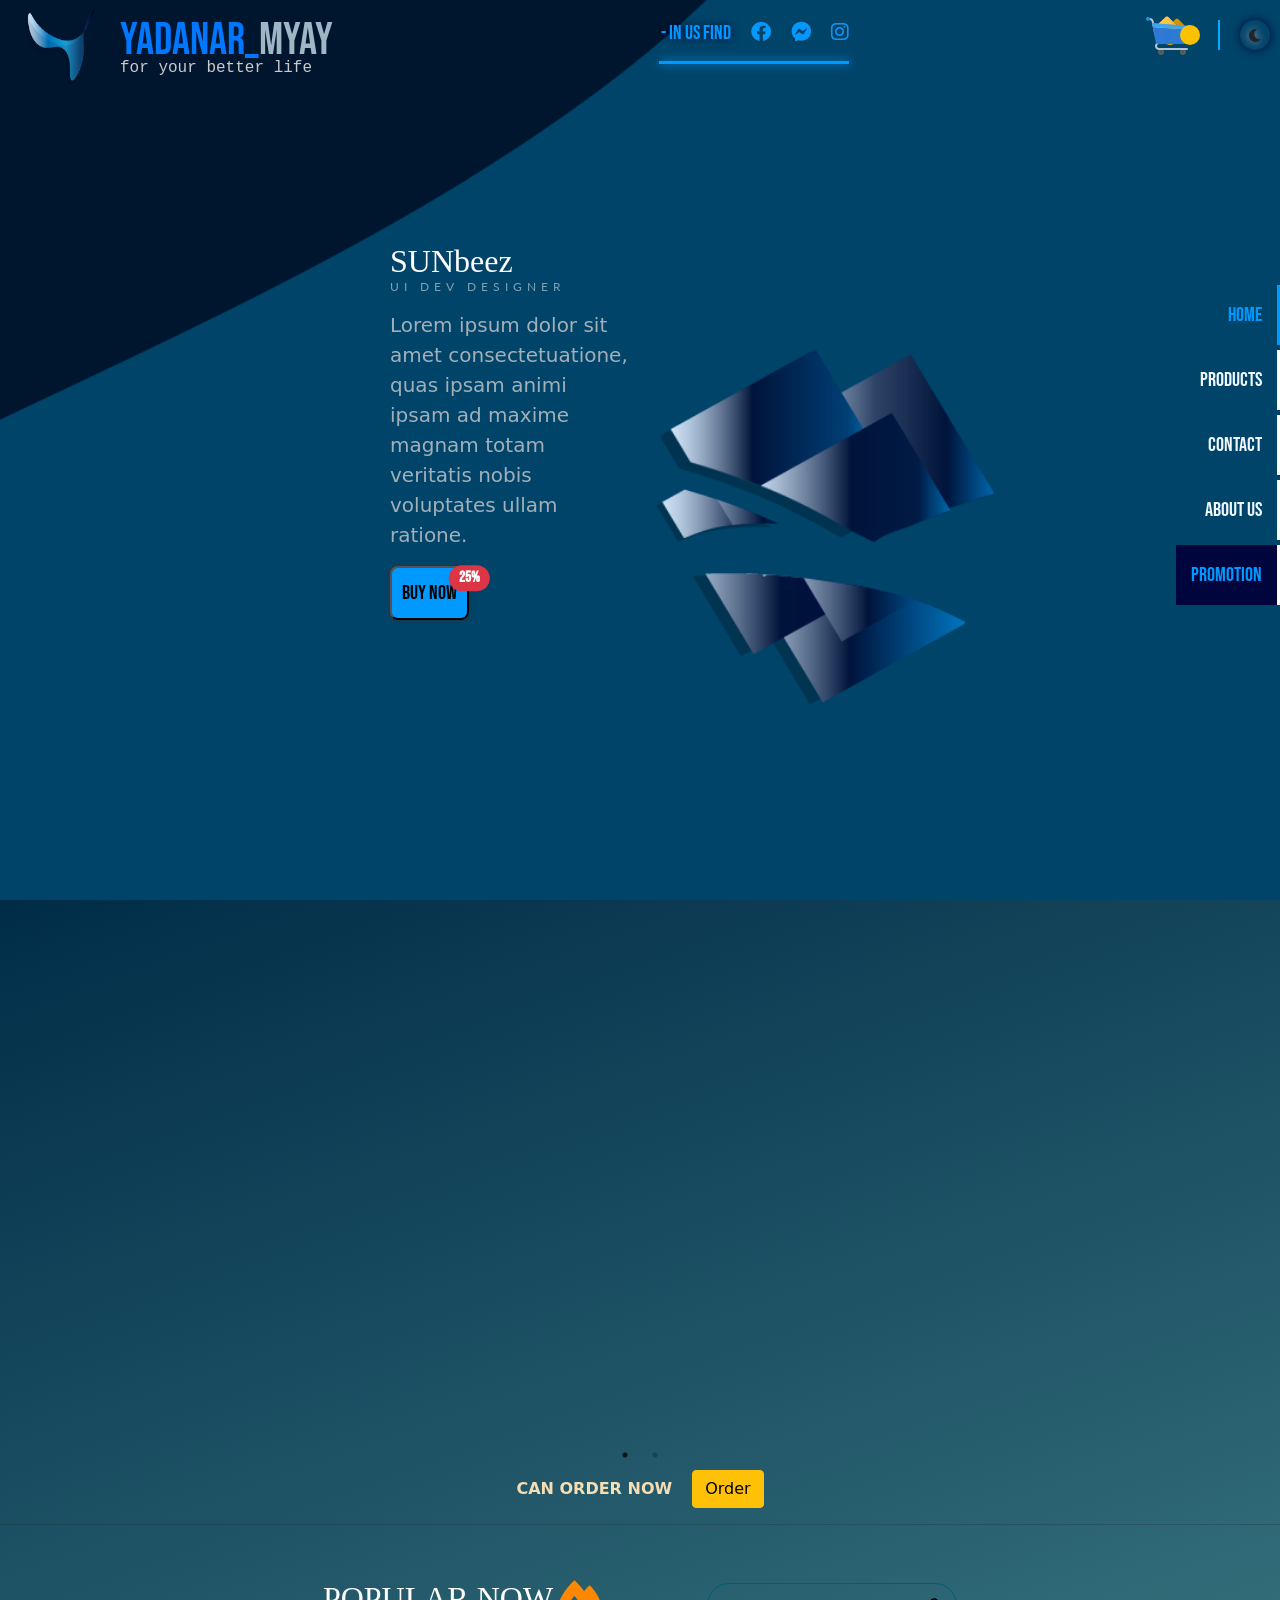
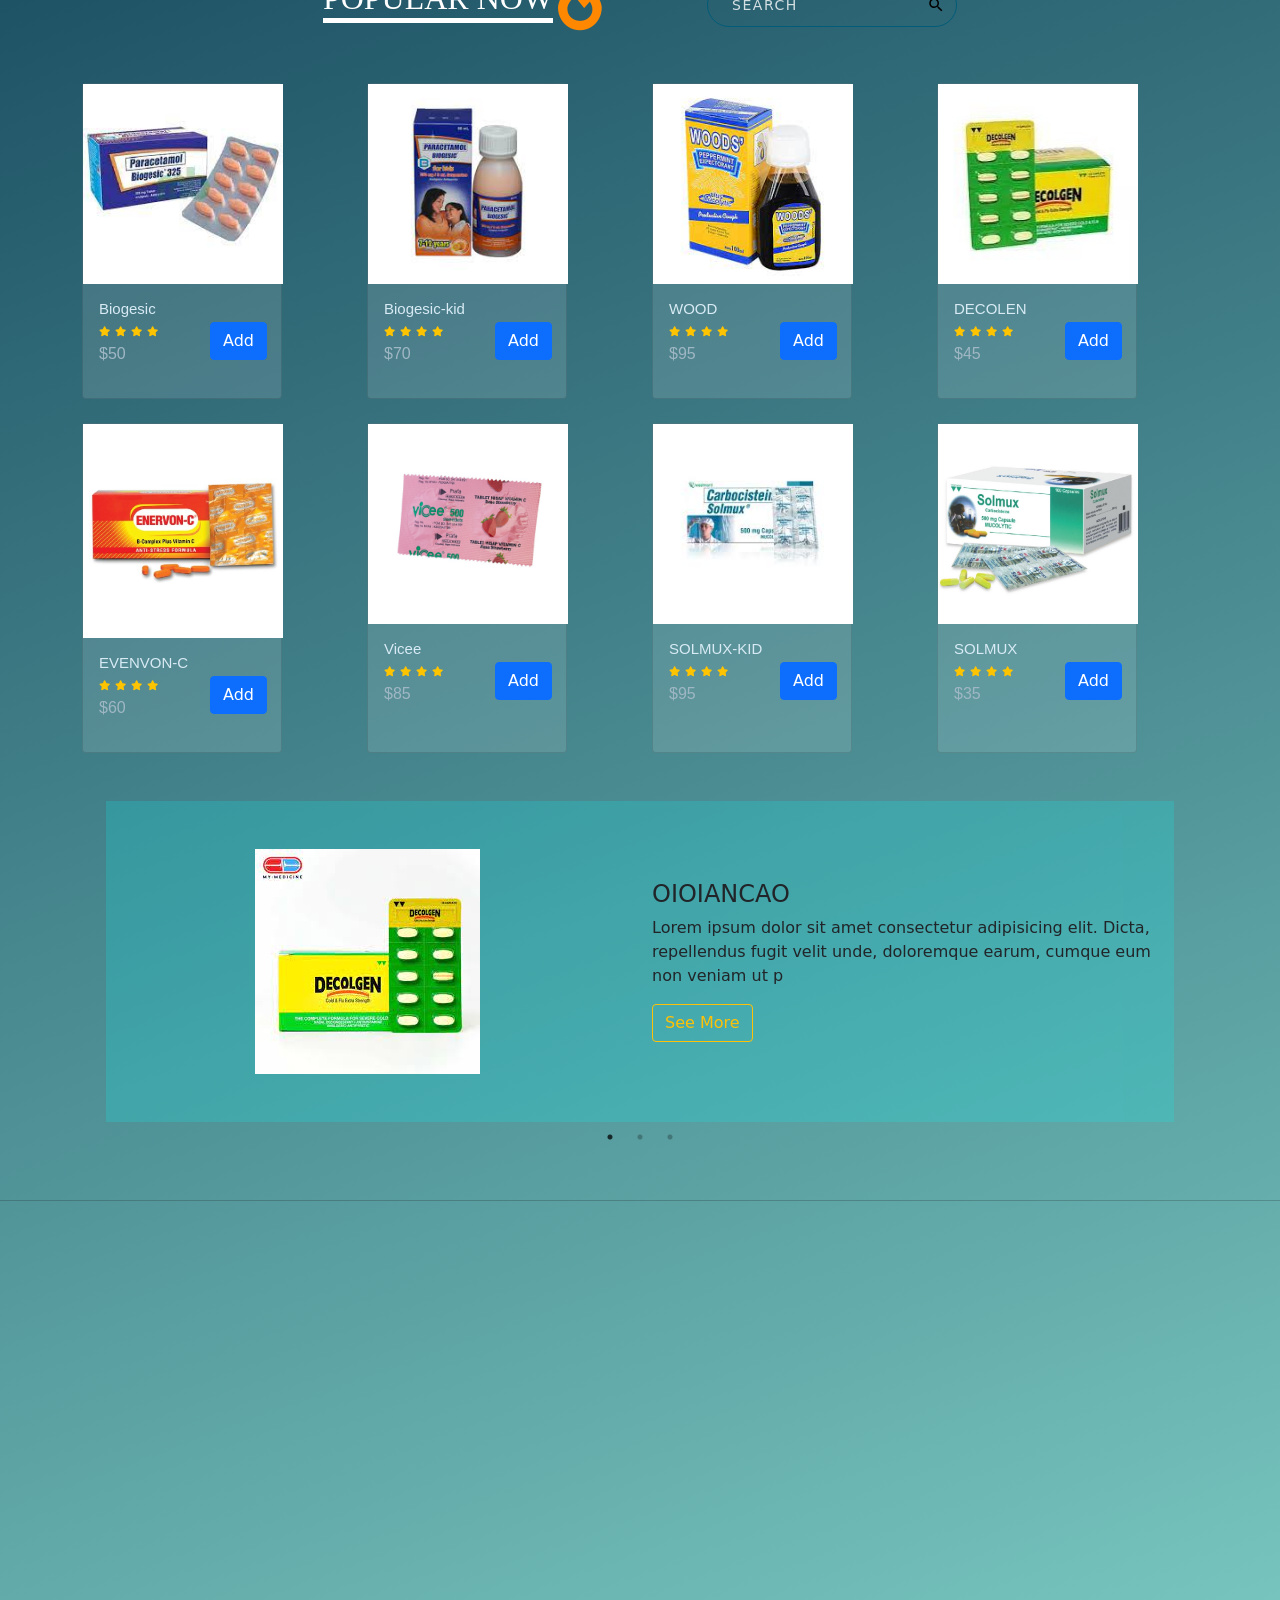
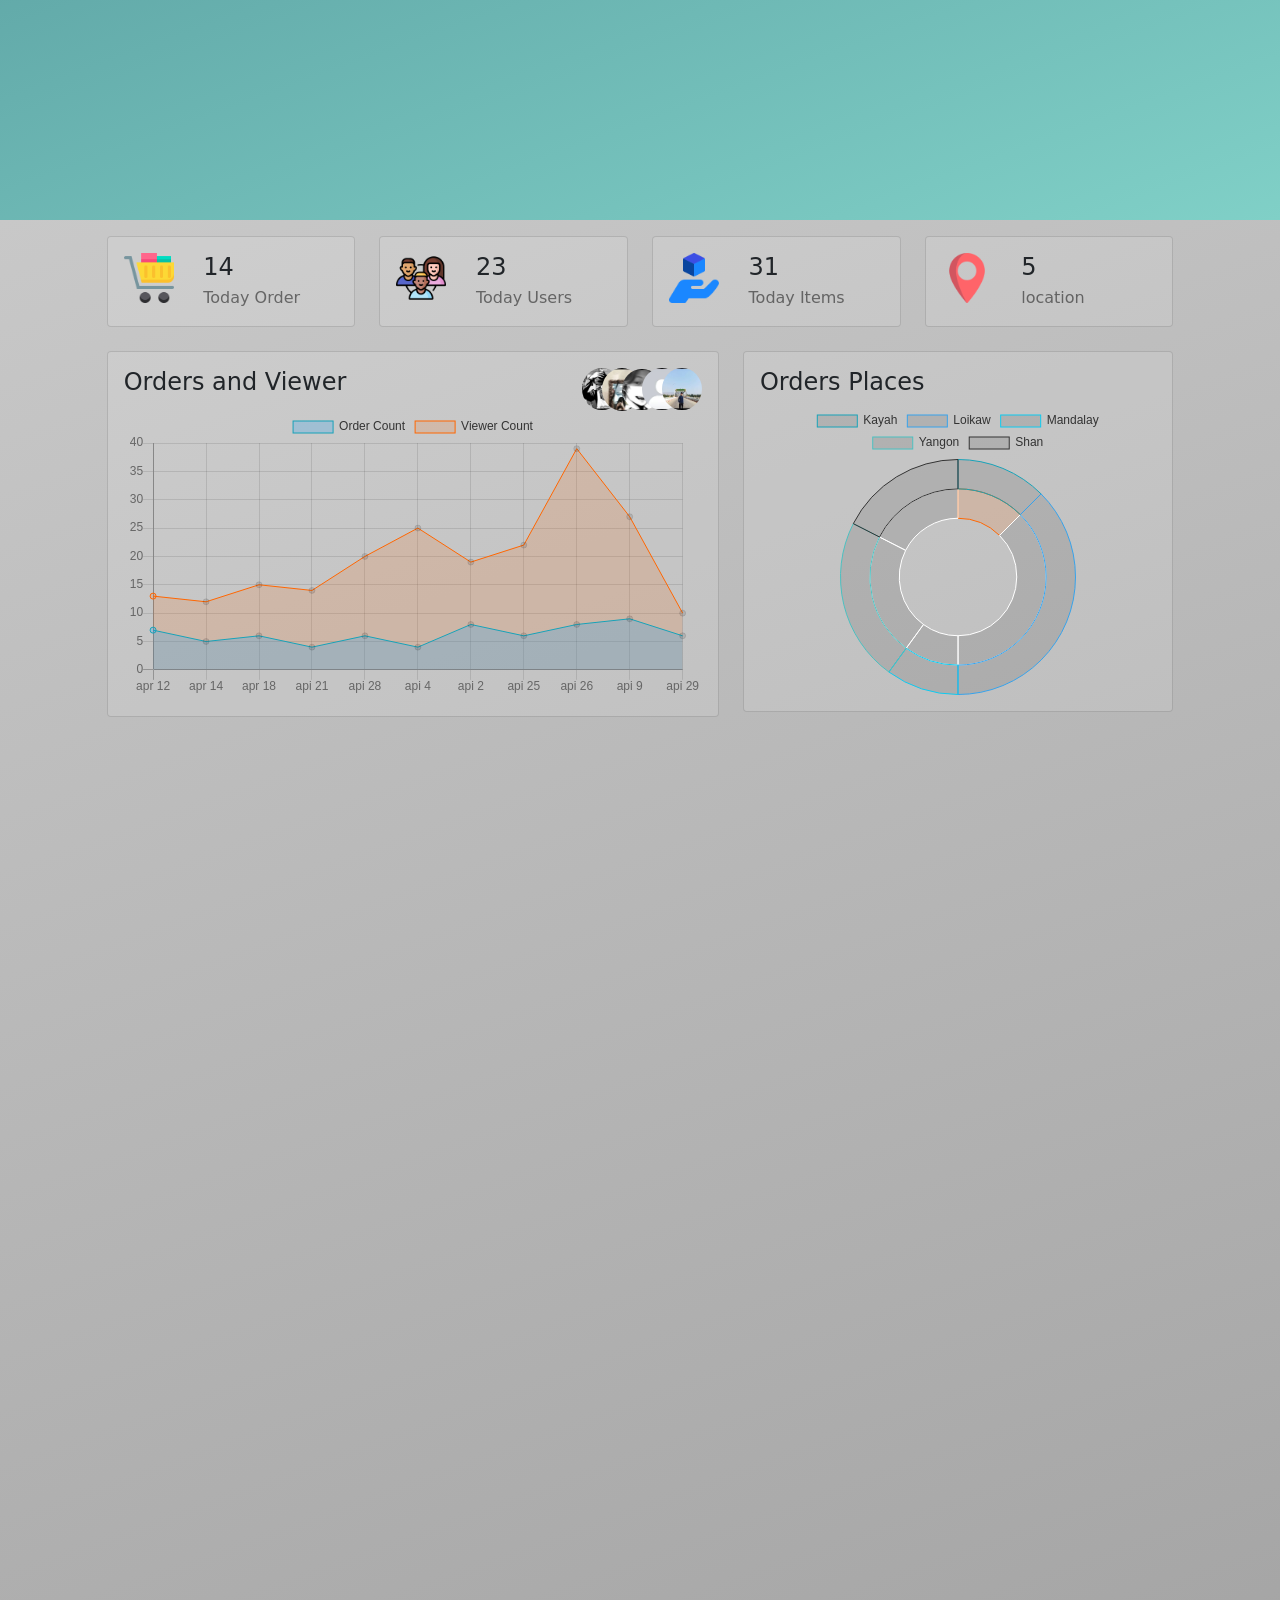
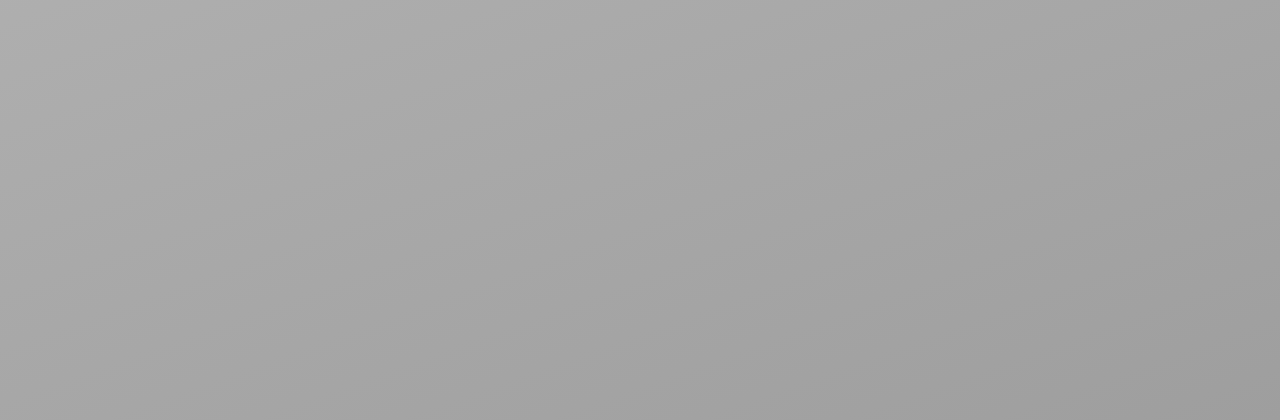
==== commit 103cca9b: "uu" ====
--- a/index.html
+++ b/index.html
@@ -6,7 +6,7 @@
     <meta name="viewport" content="width=device-width, initial-scale=1.0">
     <title>Document</title>
     
-    <link rel="stylesheet" href="style.css">
+    
     
     <link
     rel="stylesheet"
@@ -19,6 +19,7 @@
     <link rel="stylesheet" href="./home/vendor/slick/slick-theme.css">
      <link rel="stylesheet" href="./home/vendor/imagehover.css">
      <link rel="stylesheet" href="gg.css">
+     <link rel="stylesheet" href="style.css">
 </head>
 <body class="" >
   <div class="plane-con">
@@ -116,15 +117,18 @@
          <img src="home/photos/Artboard 2.png" alt="" class="Logoimg">
 
          
-         
-         <div class="ppp">
+         <div class="title-con">
+        <div class="ppp">
          <h1>YADANAR_</h1>
          <h2>MYAY</h2>
          </div>
+          <div class="pp">
+         <p >for your better life</p>
+         </div>
+         </div>
+         
         
-         <div class="pp">
-         <p >for your better life</p>
-         </div>
+        
          <div class="p4">
           <button class="menu" onclick="this.classList.toggle('opened');this.setAttribute('aria-expanded', this.classList.contains('opened'))" aria-label="Main Menu">
             <svg width="50px" height="100" viewBox="0 0 100 100">
@@ -136,7 +140,52 @@
          </div>
          </div>
         
-         
+         <div class="shop-cart">
+
+          <div class="shop-area">
+            <div class="container">
+              <div class="row justify-content-center">
+                  <div class="col-12 col-lg-10">
+                      <div class="my-5">
+                          <h3 class="text-primary ">Add To Cart List</h3>
+                      </div>
+                      <div class="d-flex justify-content-between mb-3">
+                          <h4 class="mb-0">Your Product List</h4>
+                          
+                      </div>
+                      <table class="table table-bordered table-hover">
+                          <thead>
+                          <tr>
+                              <th class="text-center">#</th>
+                              <th>Product Name</th>
+                              <th class="text-right">Cost</th>
+                              <th class="text-right">Quantity</th>
+                              <th class="text-right">Price</th>
+                          </tr>
+                          </thead>
+                          <tbody id="tti">
+          
+          
+          
+          
+          
+                          </tbody>
+                          <tfoot>
+                          <tr>
+                              <td colspan="4" class="text-center">Total</td>
+                              <td class="text-right">
+                                  <h4 class="font-weight-bold mb-0" id="total">0</h4>
+                              </td>
+                          </tr>
+                          </tfoot>
+                      </table>
+                  </div>
+              </div>
+          </div>
+
+            </div>
+
+         </div>
          <div class="Social">
              <p class="ppppp"> - In us find </p>
              <i class="fa-brands fa-facebook" data-toggle="tooltip" data-placement="bottom" title="FACEBOOK"></i>
@@ -146,12 +195,15 @@
          </div>
          
           <div class="darkmode">
-          <div class="con-con">
-            <div class="search__container">
-              <input class="search__input" type="text" placeholder="Search">
-           </div>
-          </div>
+          
             <div class="line-h"></div>
+            <div class="cart-icn d-flex">
+              <div class=""><img src="home/photos/icons8-buying-48.png" alt=""></div>
+              <div id="cartShop">
+
+              </div>
+             
+            </div>
            <div class="dark-con">
              <i class="fa
              -solid fa-moon darkk animate__animated animate__swing animate__infinite	infinite animate__slow	2s" data-toggle="tooltip" data-placement="left" title="Dark mode"></i>
@@ -206,167 +258,108 @@
         <div class="container ">
             <div class="row">
                 <div class="col-12">
-                    <div id="carouselExampleIndicators" class="carousel slide" data-bs-ride="carousel">
-                        <div class="carousel-inner w-100">
-                          <div class="carousel-item active" data-bs-interval="3000">
-                            <img src="home/photos/ef50809c-1d71-4c18-841e-4b6d97994e26_1.jpg" class="d-block w-100" alt="...">
-                          </div>
-                          <div class="carousel-item" data-bs-interval="3000">
-                            <img src="home/photos/15-12-21 (1).jpg" class="d-block w-100" alt="...">
-                          </div>
-                          <div class="carousel-item" data-bs-interval="3000">
-                            <img src="home/photos/download (1)qq.jpg" class="d-block w-100" alt="...">
-                          </div>
-                        </div>
-                        <button class="carousel-control-prev" type="button" data-bs-target="#carouselExampleIndicators" data-bs-slide="prev">
-                          <span class="carousel-control-prev-icon" aria-hidden="true"></span>
-                          <span class="visually-hidden">Previous</span>
-                        </button>
-                        <button class="carousel-control-next" type="button" data-bs-target="#carouselExampleIndicators" data-bs-slide="next">
-                          <span class="carousel-control-next-icon" aria-hidden="true"></span>
-                          <span class="visually-hidden">Next</span>
-                        </button>
-                      </div>
+                    <div class="eve-video slide">
+                      
+
+                        <video loop autoplay muted class="eve-v">
+                          <source src="home/photos/video_2022-04-21_22-37-05.mp4" type="video/mp4">
+                        </video>
+
+                      
+                     
+                        <video loop autoplay muted class="eve-v">
+                        <source src="home/photos/video_2022-04-21_22-37-05.mp4" type="video/mp4">
+                      </video>
+              
+                      
+                      
+                    </div> 
+                    <div class="can-rd">
+                      <p>CAN ORDER NOW</p>
+                      <button class="btn btn-warning">Order</button>
+                    </div>
+                         
+                       
                 </div>
             </div>
         </div>
+        <hr>
         <div class="hh1 wow animate__fadeInLeftBig">
           <h2>POPULAR NOW</h2>
           <i class="fa-solid fa-fire"></i>
+
+          <div class="cc">
+            <div class="search__container">
+              <input class="search__input" type="text" placeholder="Search">
+           </div>
+          </div>
         </div>
-        <div class="container">
-          <div class="row">
-            <div class="coloum-con wow animate__bounceInUp">
-       <div class="colume slide">
-         <div class="aa wow animate__bounceInUp">
-           <a href="buy.html"><img src="home/photos/images (8).jpg" alt="" class="medicine"></a>
-           <h4>Biogesic</h4>
-         
-         <div class="rating">
-          <i class="fa-solid fa-star"></i>
-          <i class="fa-solid fa-star"></i>
-          <i class="fa-solid fa-star"></i>
-          <i class="fa-solid fa-star"></i>
-          <i class="fa-solid fa-star-half"></i>
-         </div>
-         <p>$50.00</p>
-         </div>
-         <div class=" aa wow animate__bounceInUp">
-          <a href="buy.html"><img src="home/photos/images (10).jpg" alt="" class="medicine"></a>
-          <h4>Biogesic Kid</h4>
-        
-        <div class="rating">
-         <i class="fa-solid fa-star"></i>
-         <i class="fa-solid fa-star"></i>
-         <i class="fa-solid fa-star"></i>
-         <i class="fa-solid fa-star"></i>
-         
-        </div>
-        <p>$45.00</p>
-        </div>
-        <div class=" aa wow animate__bounceInUp">
-          <a href="buy.html"><img src="home/photos/images (11).jpg" alt="" class="medicine"></a>
-          <h4>WOOD</h4>
-        
-        <div class="rating">
-         <i class="fa-solid fa-star"></i>
-         <i class="fa-solid fa-star"></i>
-         <i class="fa-solid fa-star"></i>
-         <i class="fa-solid fa-star"></i>
-         <i class="fa-solid fa-star-half"></i>
-        </div>
-        <p>$68.00</p>
-        </div>
-        <div class=" aa wow animate__bounceInUp">
-          <a href="buy.html"><img src="home/photos/bb2.jpg" alt="" class="medicine"></a>
-          <h4>Decolgen</h4>
-        
-        <div class="rating">
-         <i class="fa-solid fa-star"></i>
-         <i class="fa-solid fa-star"></i>
-         <i class="fa-solid fa-star"></i>
-         <i class="fa-solid fa-star"></i>
-         
-        </div>
-        <p>$35.00</p>
-        </div>
-
-        <div class=" aa wow animate__bounceInUp">
-          <img src="home/photos/images (8).jpg" alt="" class="medicine">
-          <h4>Biogesic</h4>
-        
-        <div class="rating">
-         <i class="fa-solid fa-star"></i>
-         <i class="fa-solid fa-star"></i>
-         <i class="fa-solid fa-star"></i>
-         <i class="fa-solid fa-star"></i>
-         <i class="fa-solid fa-star-half"></i>
-        </div>
-        <p>$50.00</p>
-        </div>
-        <div class="aa wow animate__bounceInUp">
-         <img src="home/photos/images (10).jpg" alt="" class="medicine">
-         <h4>Biogesic Kid</h4>
-       
-       <div class="rating">
-        <i class="fa-solid fa-star"></i>
-        <i class="fa-solid fa-star"></i>
-        <i class="fa-solid fa-star"></i>
-        <i class="fa-solid fa-star"></i>
-        
-       </div>
-       <p>$45.00</p>
-       </div>
-       <div class="aa wow animate__bounceInUp">
-         <img src="home/photos/images (11).jpg" alt="" class="medicine">
-         <h4>WOOD</h4>
-       
-       <div class="rating">
-        <i class="fa-solid fa-star"></i>
-        <i class="fa-solid fa-star"></i>
-        <i class="fa-solid fa-star"></i>
-        <i class="fa-solid fa-star"></i>
-        <i class="fa-solid fa-star-half"></i>
-       </div>
-       <p>$68.00</p>
-       </div>
-       <div class="aa wow animate__bounceInUp">
-         <img src="home/photos/bb2.jpg" alt="" class="medicine">
-         <h4>Decolgen</h4>
-       
-       <div class="rating">
-        <i class="fa-solid fa-star"></i>
-        <i class="fa-solid fa-star"></i>
-        <i class="fa-solid fa-star"></i>
-        <i class="fa-solid fa-star"></i>
-        
-       </div>
-       <p>$35.00</p>
-       </div>
-        
-       </div>
-       </div>
-          </div>
-        </div>
-        
-       <div class="row nn">
-         <div class="col-12 col-md-6 col-lg-6 col-xl-3">
-              <div class="card casd">
-                <div class="card-body cast">
-                  <p>More-Detail WOOD</p>
-                  <i class="fa-solid fa-angles-right"></i>
-                  <div class="p-9">
-                     <h4>Best</h4>
-                     <p>Lorem ipsum dolor sit amet, consectetur adipisicing elit. Unde fugiat perspiciatis nemo architecto qui nostrum fuga debitis sapiente ipsa</p>
-                  </div>
-                </div>
-              </div>
-         </div>
-         
-     
-
-       </div>
-       
+         <div class="container my-5">
+           <div class="row d-flex justify-content-center min-height-100">
+             <div class="col-12 h-100">
+               <div class="card-columns  connn" id="connn">
+                 
+               
+               
+               </div>
+             </div>
+           </div>
+         </div>
+         <div class="container my-5 ">
+           <div class="row ">
+             <div class="col-12 ">
+               <div class="container">
+                 <div class="fffff slide">
+                   <div class="ffd">
+                  <div class="row align-items-center my-5 ">
+                 <div class="col-12 col-md-6 col-xl-6 d-flex justify-content-center">
+                   <img src="home/photos/images (16).jpg" alt="">
+                 </div>
+                 <div class="col-12 col-md-6 col-xl-6">
+                   <h4>OIOIANCAO</h4>
+                   <p>Lorem ipsum dolor sit amet consectetur adipisicing elit. Dicta, repellendus fugit velit unde, doloremque earum, cumque eum non veniam ut p</p>
+                   <button class="btn btn-outline-warning">See More</button>
+                 </div>
+               </div>
+                   </div>
+                   <div class="ffd">
+                    <div class="row align-items-center my-5 ">
+                   <div class="col-12 col-md-6 col-xl-6 d-flex justify-content-center">
+                     <img src="home/photos/images (16).jpg" alt="">
+                   </div>
+                   <div class="col-12 col-md-6 col-xl-6">
+                     <h4>OIOIANCAO</h4>
+                     <p>Lorem ipsum dolor sit amet consectetur adipisicing elit. Dicta, repellendus fugit velit unde, doloremque earum, cumque eum non veniam ut p</p>
+                     <button class="btn btn-outline-warning">See More</button>
+                   </div>
+                 </div>
+                     </div>
+                     <div class="ffd">
+                      <div class="row align-items-center my-5 ">
+                     <div class="col-12 col-md-6 col-xl-6 d-flex justify-content-center">
+                       <img src="home/photos/images (16).jpg" alt="">
+                     </div>
+                     <div class="col-12 col-md-6 col-xl-6">
+                       <h4>OIOIANCAO</h4>
+                       <p>Lorem ipsum dolor sit amet consectetur adipisicing elit. Dicta, repellendus fugit velit unde, doloremque earum, cumque eum non veniam ut p</p>
+                       <button class="btn btn-outline-warning">See More</button>
+                     </div>
+                   </div>
+                       </div>
+                  
+               
+            </div>
+               
+               
+
+             
+             </div>
+             </div>
+             
+             
+           </div>
+         </div>
+         <hr>
     </section>
   </div>
   <div class="okie">
@@ -484,41 +477,7 @@
     </section>
   </div>
  
-  <nav class="navbar navbar-expand-lg navbar-light bg-light">
-    <a class="navbar-brand" href="#">Navbar</a>
-    <button class="navbar-toggler" type="button" data-toggle="collapse" data-target="#navbarSupportedContent" aria-controls="navbarSupportedContent" aria-expanded="false" aria-label="Toggle navigation">
-      <span class="navbar-toggler-icon"></span>
-    </button>
-  
-    <div class="collapse navbar-collapse" id="navbarSupportedContent">
-      <ul class="navbar-nav mr-auto">
-        <li class="nav-item active">
-          <a class="nav-link" href="#">Home <span class="sr-only">(current)</span></a>
-        </li>
-        <li class="nav-item">
-          <a class="nav-link" href="#">Link</a>
-        </li>
-        <li class="nav-item dropdown">
-          <a class="nav-link dropdown-toggle" href="#" id="navbarDropdown" role="button" data-toggle="dropdown" aria-haspopup="true" aria-expanded="false">
-            Dropdown
-          </a>
-          <div class="dropdown-menu" aria-labelledby="navbarDropdown">
-            <a class="dropdown-item" href="#">Action</a>
-            <a class="dropdown-item" href="#">Another action</a>
-            <div class="dropdown-divider"></div>
-            <a class="dropdown-item" href="#">Something else here</a>
-          </div>
-        </li>
-        <li class="nav-item">
-          <a class="nav-link disabled" href="#">Disabled</a>
-        </li>
-      </ul>
-      <form class="form-inline my-2 my-lg-0">
-        <input class="form-control mr-sm-2" type="search" placeholder="Search" aria-label="Search">
-        <button class="btn btn-outline-success my-2 my-sm-0" type="submit">Search</button>
-      </form>
-    </div>
-  </nav>
+ 
     <script src="js/jquery.js"></script>
     <script src="js/bootstrap.bundle.min.js"></script>
     <script src="home/vendor/wow/wow.js"></script>
@@ -526,8 +485,10 @@
     <script src="./home/vendor/way_point/jquery.waypoints.min.js"></script>
     <script src="./home/vendor/counter_up/counter_up.js"></script>
     <script src="./home/vendor/chart_js/Chart.min.js"></script>
+    <script src="charrt.js"></script>
     <script src="script.js"></script>
-   <script src="charrt.js"></script>
+
+   
     
     
     
--- a/style.css
+++ b/style.css
@@ -8,7 +8,9 @@
     overflow-x: hidden;
     
 }
- 
+ .bg-light{
+   background-color: rgba(128, 208, 199, 0.623) !important;
+ }
 
 .Logoimg{
     width: 120px;
@@ -29,7 +31,6 @@
     font-size: 45px;
     font-family: 'Bebas Neue', sans-serif;
     overflow: hidden;
-    
 }
 .title h2 {
     color: rgb(159, 183, 196);
@@ -39,7 +40,17 @@
     overflow: hidden;
     
 }
-
+.can-rd{
+  display: flex;
+  justify-content: center;
+  align-items: center;
+}
+.can-rd p{
+  color: wheat;
+  font-weight: bold;
+  margin-bottom: 0;
+  margin-right: 20px;
+}
 
 .header{
     display: flex;
@@ -50,7 +61,6 @@
     top: 0;
     align-items: center;
     overflow: hidden;
-    text-shadow: 0 0 10px rgb(0, 6, 61);
 }
 .title-2{
     overflow: hidden;
@@ -59,6 +69,7 @@
     display: flex;
     align-items: center;
     z-index: 3;
+    position: fixed;
 }
 .header ul{
 
@@ -71,10 +82,9 @@
 }
 .pp{
     font-family: 'Source Code Pro', monospace;
+    color: rgb(202, 202, 202);
     position: relative;
-    right: 210px;
-    top: 22px;
-    color: rgb(202, 202, 202);
+    bottom: 20px;
 }
 .ppppp{
     margin-top: 18px;
@@ -178,7 +188,7 @@
 }
 .ppp{
     display: flex;
-    margin-bottom: 5px;
+    margin-top: 30px;
 }
 .active{
     color: rgb(0, 153, 255) !important;
@@ -191,6 +201,9 @@
     display: flex;
     justify-content: flex-end;
     z-index: 0;
+}
+.fffff{
+  background-color: rgba(0, 255, 255, 0.178);
 }
 .nnn{
   display: flex;
@@ -272,9 +285,13 @@
     right: 100px;
 }
 .contact{
-    height: 180vh;
+    height: 280vh;
     background-color: #026aa9;
-background-image: linear-gradient(160deg, #026aa9 0%, #80D0C7 100%);
+background-image: linear-gradient(160deg, #002c47 0%, #80D0C7 100%);
+
+}
+.nightmode .contact{
+background-image: linear-gradient(160deg, #00619e 0%, #80D0C7 100%);
 
 }
 .nightmode .s3{
@@ -282,6 +299,7 @@
   background-image: linear-gradient(160deg, #575757 0%, rgb(39, 51, 59) 100%);}
 
 .nightmode .card{
+  border: none;
   box-shadow: 10px 10px 10px rgba(255, 255, 255, 0.1),
                -10px -10px 10px rgba(0, 0, 0, 0.2); 
                  
@@ -300,13 +318,24 @@
   display: flex;
 
 }
-
 .card{
+  background-color: #ffffff1f !important;
+}
+.card-columns{
+  display: grid;
+  grid-template-columns: repeat(auto-fit, minmax(220px ,auto));
+  gap: 1.5rem;
+}
+.card-columns .card{
+  width: 250px;
+}
+
+/* .card{
     background: #bbbbbb ;
     border: none !important;
     box-shadow: -10px -10px 10px rgba(225,225,225,0.2),
                  10px 10px 10px rgba(0,0,0,0.1);
-}
+} */
 .casd{
     display: flex;
     justify-content: center;
@@ -326,10 +355,7 @@
   margin-left: -25px
 
 }
-.card:hover{
-  background-color: rgb(0, 0, 0, 0.05) !important;
-  cursor: pointer;
-}
+
 .cast{
     display: flex;
     flex-direction: column;
@@ -407,15 +433,69 @@
 .nightmode .aa h4{
     color: black;
 }
+.cart-icn{
+  position: fixed;
+  top: 25px;
+  right: 80px;
+  cursor: pointer;
+  z-index: 9999;
+}
+.shopp img{
+  cursor: pointer;
+  width: 70px;
+
+}
+.eve-v{
+  height: 60vh;
+}
+.title-con{
+  
+}
+.eve-video{
+  display: flex;
+  justify-content: center;
+}
+.w-img{
+  width: 50px;
+}
+.shop-area{
+  position:fixed;
+  max-height: 80vh;
+  overflow-y:scroll;
+  overflow-x:hidden;
+  width: 80%;
+  position: fixed;
+  background-color: aliceblue;
+  border-radius: 20px;
+  left: 30px;
+  z-index: 99999999;
+}
+.shop-area{
+  display: none;
+}
+.cart-icn div{
+  font-size: 20px;
+  color: rgb(0, 0, 0);
+  text-align: center;
+  display: flex;
+  justify-content: center;
+  align-items: center;
+  width: 20px;
+  height: 20px;
+  border-radius: 50%;
+  background-color: #fcc100;
+}
+
 .nightmode .aa p{
     color: black;
 }
-
+.slick-prev::before {
+  display: none !important;
+}
 .aa{
-    margin-top: 50px;
+
     flex-basis: 25%;
     min-width: 200px;
-    margin-left: 20px;
 }
 .aa h4{
     font-size: 15px;
@@ -478,7 +558,6 @@
     justify-content: center;
     margin-top: 50px;
     align-items: center;
-    text-shadow: 0 0 10px rgb(0, 0, 0);
     margin-left: 10px auto;
 }
 .hh1 i{
@@ -489,19 +568,20 @@
 }
 .hh1 h2{
     font-family: 'Cinzel', serif;
-    color: rgb(255, 145, 0);
-    border-bottom: 5px solid rgb(255, 136, 0);
+    color: rgb(255, 255, 255);
+    border-bottom: 5px solid rgb(255, 255, 255);
 }
 .colume{
-    max-width: 1000px;
-    display: flex;
-    justify-content: center;
+    display: flex;
+
     align-items: center;
-}
-.coloum-con{
-    display: flex;
-    justify-content: center;
-}
+
+
+}
+.cc{
+  margin-left: 100px;
+}
+
 
 .slick-next:before {
   content: '→';
@@ -521,7 +601,12 @@
   display: flex;
 
 }
-
+.bb{
+  width: 100%;
+}
+.vvv{
+  width: 1200px;
+}
 
 @media screen and (max-width: 480px) {
   .slick-next {
@@ -532,7 +617,7 @@
   right: 20px;
 }
 .contact{
-  height: 150vh;
+  height: 300vh;
 }
 
 
@@ -548,16 +633,16 @@
   transition: 0.5s;
 } */
 
-.card{
-  max-width: 400px;
-}
+
 
   .colume{
-    max-width: 240px;
-    display: flex;
-    justify-content: center;
+    width: 500px;
+
+    display: flex;
+
     align-items: center;
 }
+
 
 .slick-next {
   right: 25px !important;
@@ -580,11 +665,7 @@
     .title-2{
         margin-left: 5px;
     }
-    .pp{
-        font-size: 10px;
-        position: absolute;
-        top: 50px;
-    }
+
     .Social{
       display: flex;
       flex-direction: column;
@@ -705,6 +786,7 @@
   transition: 0.5s;
 }
 
+
 .off{
   right: 1px !important;
   transition: 0.5s;
@@ -832,11 +914,11 @@
         font-size: 22px;
         font-weight: 900;
         text-align: center;
-        color: #ff8b88;
+        color: #b40600;
     }
 
 .search__input {
-        width: 200px;
+        width: 250px;
         padding: 12px 24px;
 
         background-color: transparent;
@@ -853,14 +935,14 @@
         background-size: 18px 18px;
         background-position: 95% center;
         border-radius: 50px;
-        border: 1px solid #00c3ff;
+        border: 1px solid #005c79;
         transition: all 250ms ease-in-out;
         backface-visibility: hidden;
         transform-style: preserve-3d;
     }
 
 .search__input::placeholder {
-            color: rgba(0, 162, 255, 0.8);
+            color: rgba(255, 255, 255, 0.8);
             text-transform: uppercase;
             letter-spacing: 1.5px;
         }
@@ -870,7 +952,7 @@
             padding: 12px 0;
             outline: 0;
             border: 1px solid transparent;
-            border-bottom: 1px solid #00ccff;
+            border-bottom: 1px solid #ffffff;
             opacity: 0.5;
             border-radius: 0;
             background-position: 100% center;
